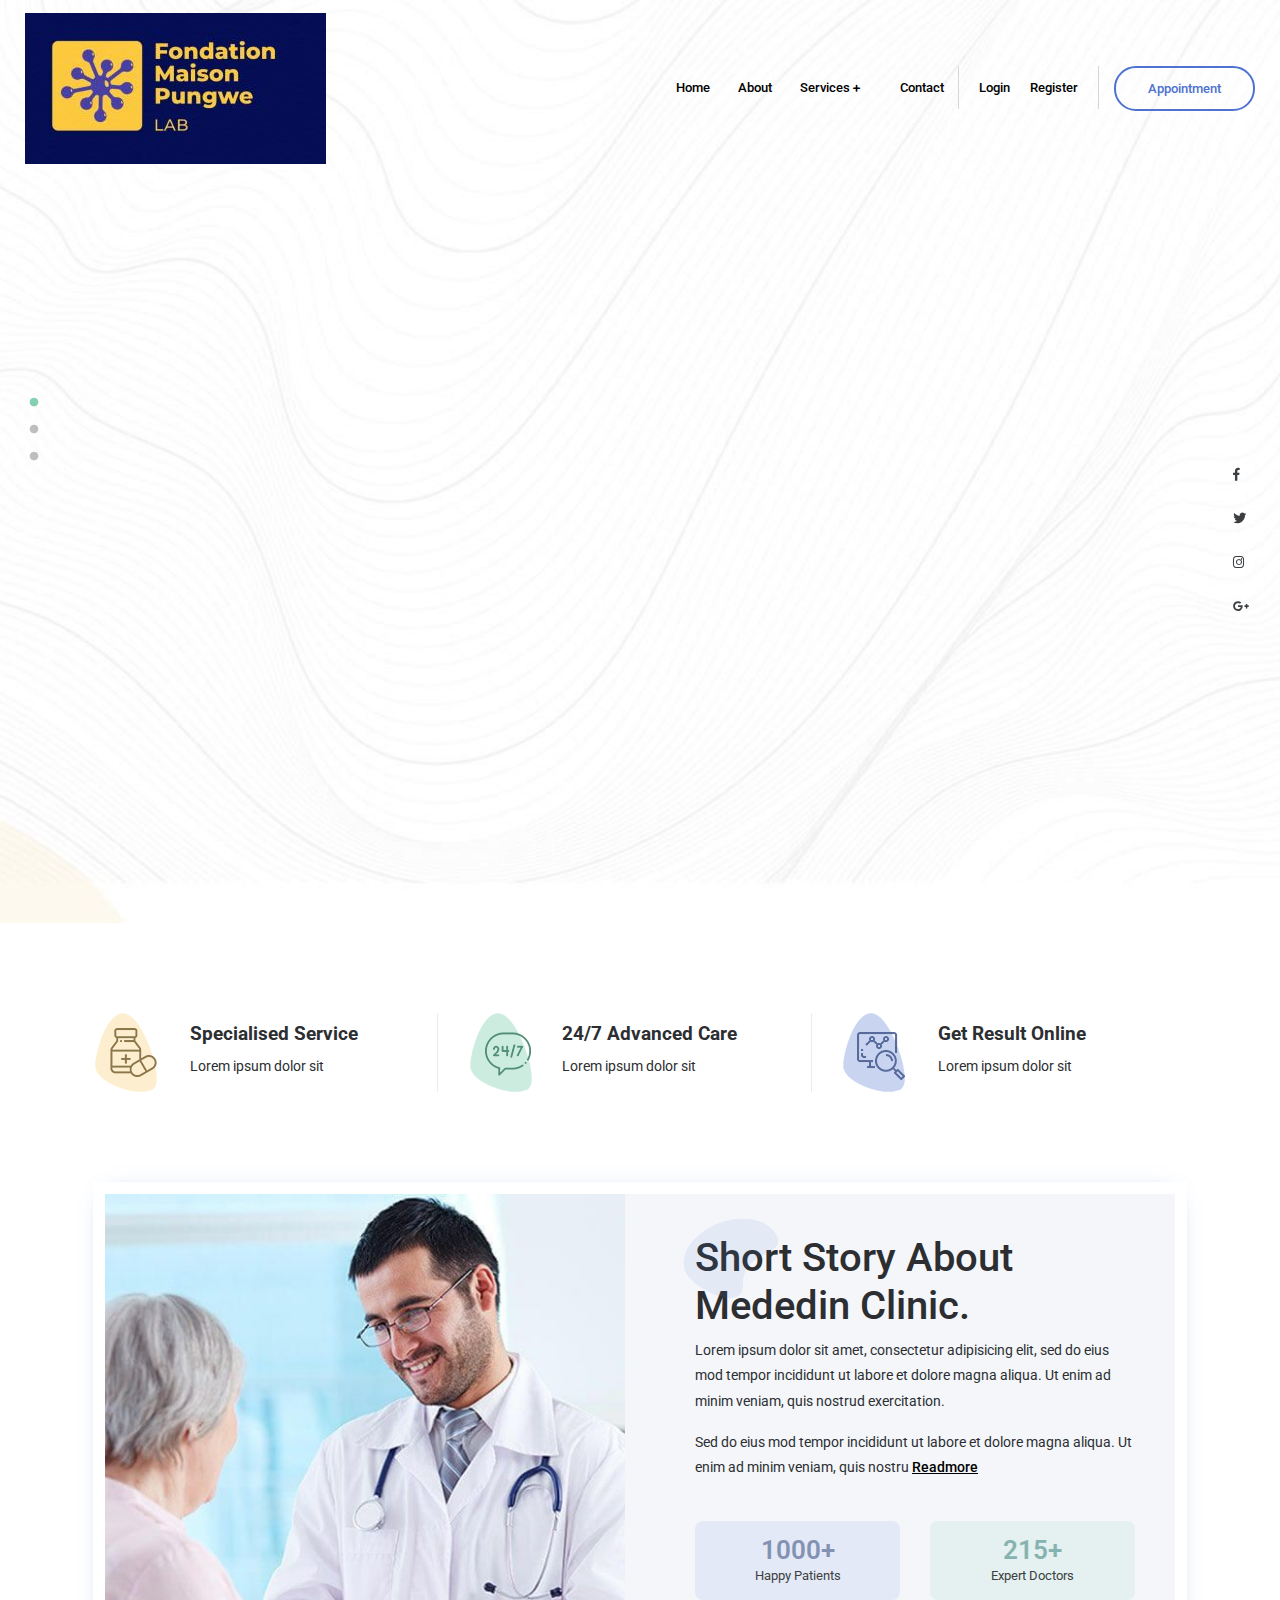
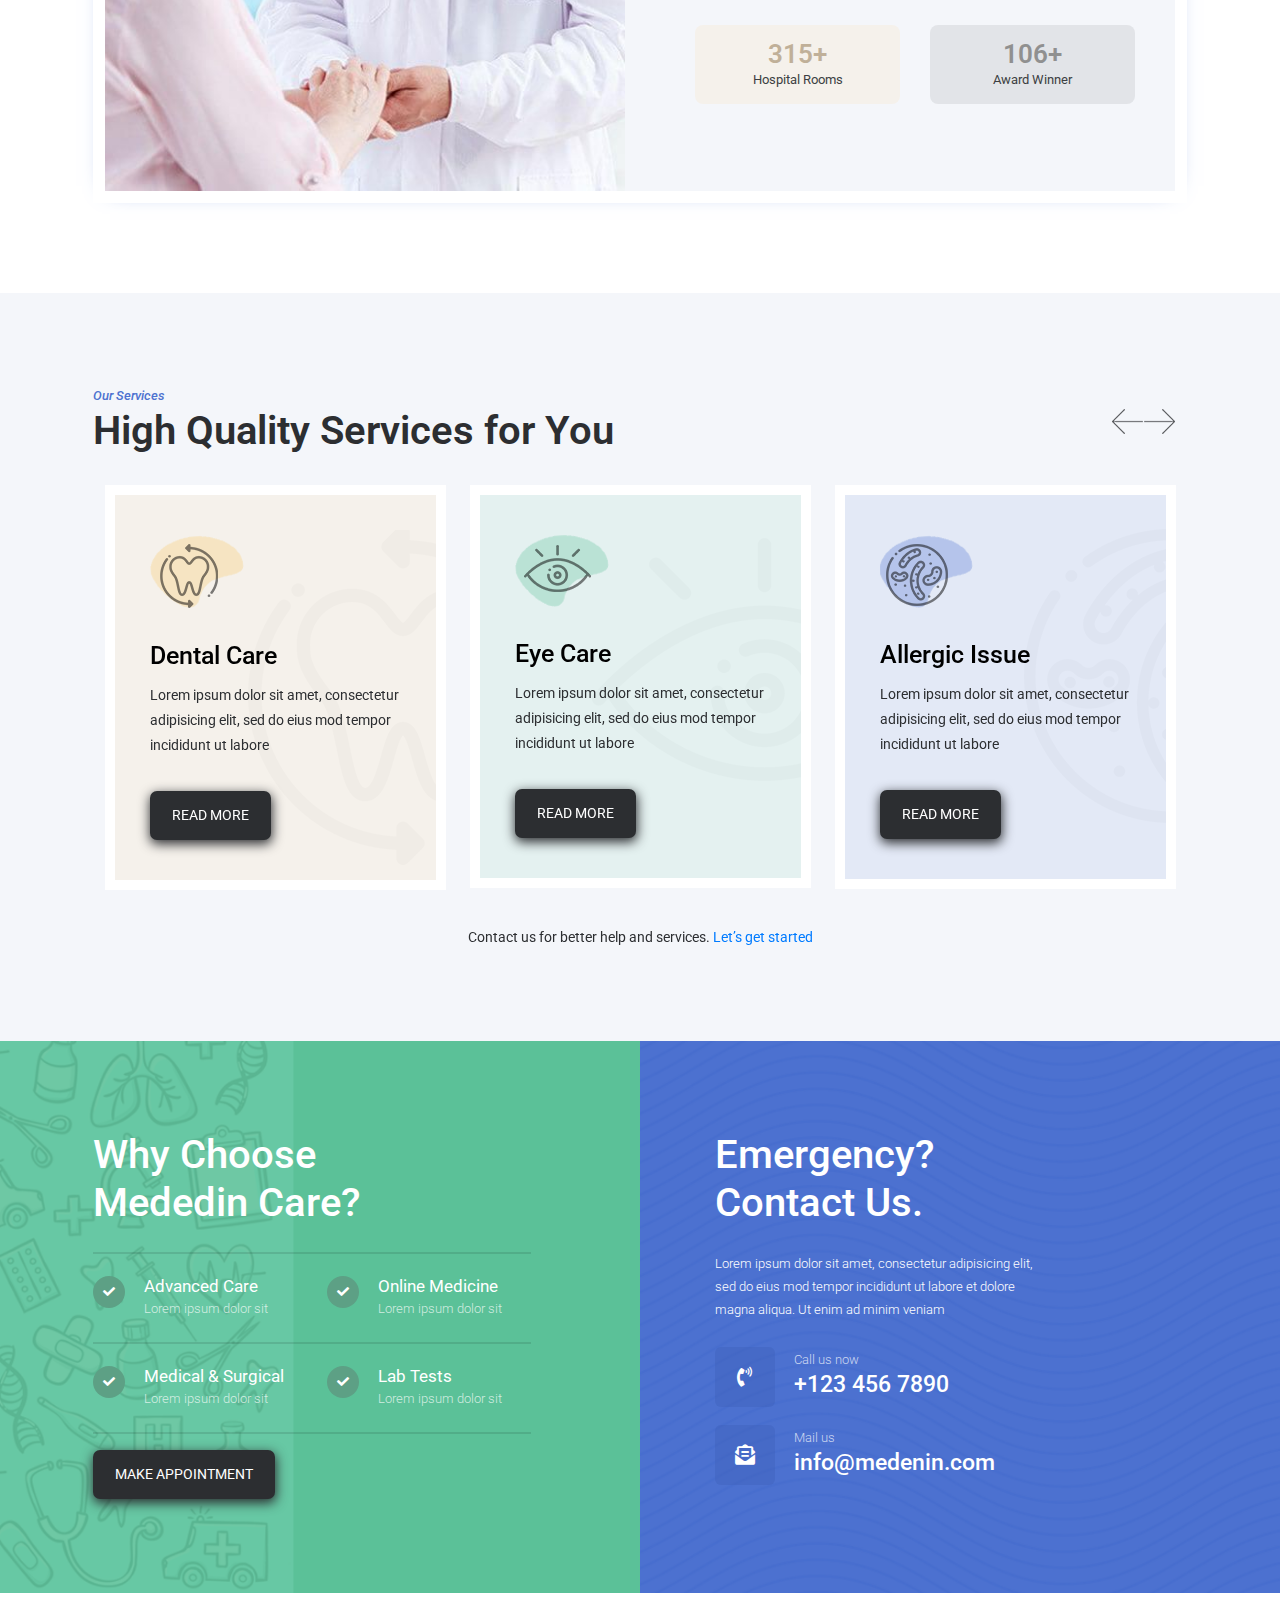
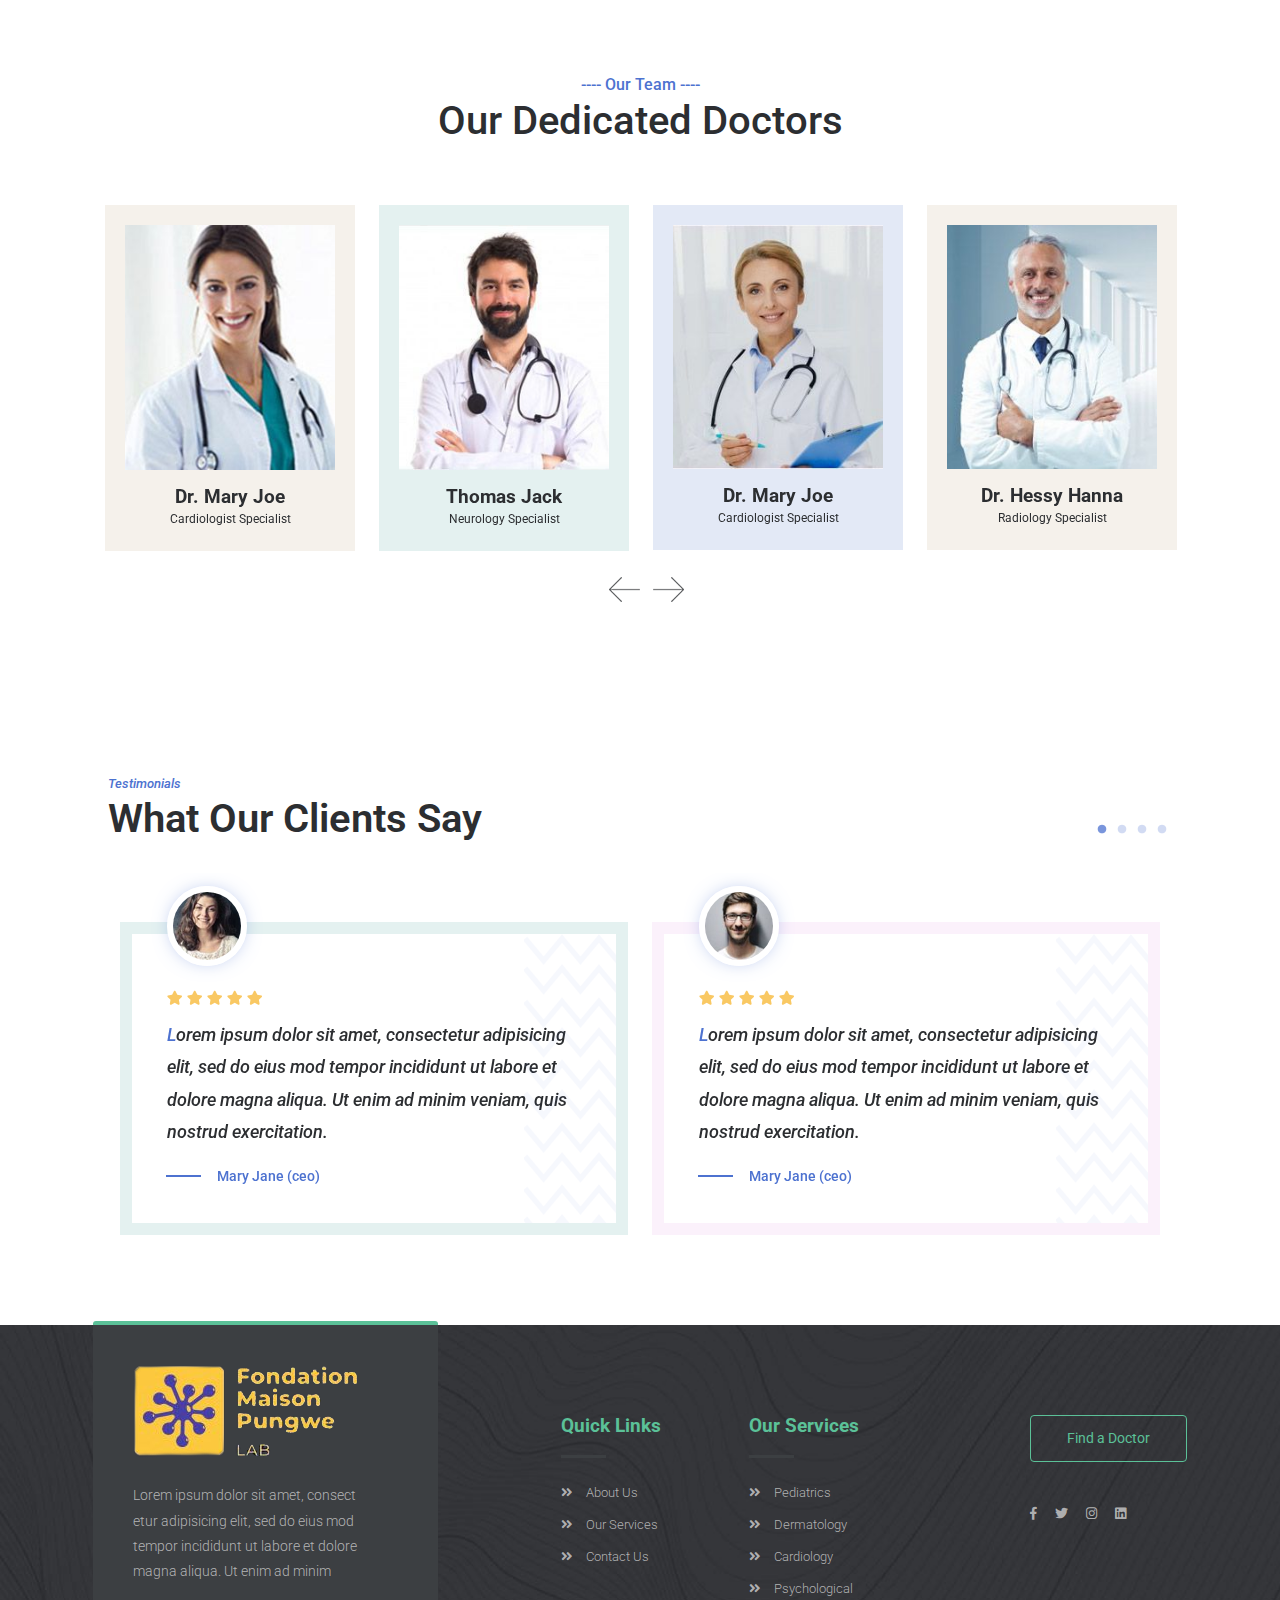
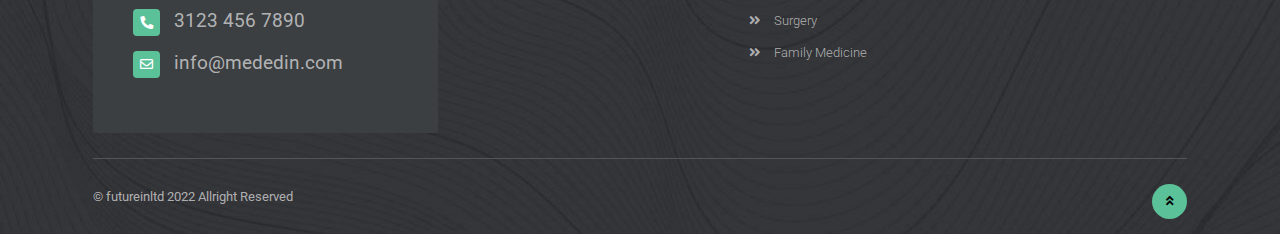
==== index.html @ 61a4a6a0 "done" ====
<!DOCTYPE html>
<html lang="zxx">

<head>
    <!-- Required meta tags -->
    <meta charset="utf-8" />
    <meta name="viewport" content="width=device-width, initial-scale=1,
            shrink-to-fit=no" />
    <!-- Bootstrap CSS -->
    <link rel="stylesheet" href="css/bootstrap.min.css" />
    <!-- Google fonts -->
    <link href="https://fonts.googleapis.com/css?family=Roboto:300,400,500,700,900&display=swap" rel="stylesheet" />
    <!-- Font Awesome CSS -->
    <link rel="stylesheet" href="css/all.css" />
    <!-- Slick Slider CSS -->
    <link rel="stylesheet" href="css/slick.css" />
    <link rel="stylesheet" href="css/slick-theme.css" />
    <!-- Magnific popup CSS -->
    <link rel="stylesheet" href="css/magnific-popup.css" />
    <!-- Style CSS -->
    <link rel="stylesheet" href="css/style.css" />
    <title>Foundation Maison Pungwe</title>
</head>

<body>
    <!--==================== Header ====================-->
    <header>
        <div class="banner--wrap">
            <nav>
                <div class="container">
                    <div class="row">
                        <div class="col-md-12">
                            <!-- Nav menu -->
                            <nav class="navbar navbar-expand-lg navbar-light">
                                <a class="navbar-brand" href="index.html"><img src="images/logo-blue.JPG" alt="#" /></a>
                                <button class="navbar-toggler nav-custome1" type="button" data-toggle="collapse"
                                    data-target="#navbarSupportedContent" aria-controls="navbarSupportedContent"
                                    aria-expanded="false" aria-label="Toggle
                                        navigation">
                                    <span class="navbar-toggler-icon"></span>
                                </button>
                                <div class="collapse navbar-collapse" id="navbarSupportedContent">
                                    <ul class="navbar-nav ml-auto">
                                        <li class="nav-item">
                                            <a class="nav-link" href="index.html">Home</a>
                                        </li>
                                        <li class="nav-item">
                                            <a class="nav-link" href="about.html">About</a>
                                        </li>
                                        <li class="nav-item dropdown">
                                            <a class="nav-link dropdown-toggle" href="#" data-toggle="dropdown"
                                                aria-haspopup="true" aria-expanded="false">
                                                Services <i class="fas fa-plus"></i>
                                            </a>
                                            <ul class="dropdown-menu">
                                                <li class="dropdown">
                                                    <a class="dropdown-item dropdown-toggle" data-toggle="dropdown"
                                                        aria-haspopup="true" aria-expanded="false" href="#">Services <i
                                                            class="fas fa-plus"></i></a>
                                                    <ul class="dropdown-menu dropdown-menu1">
                                                        <li><a class="dropdown-item" href="services.html">Services
                                                                One</a></li>
                                                        <li><a class="dropdown-item" href="services-2.html">Services
                                                                Two</a></li>
                                                        <li><a class="dropdown-item" href="services-3.html">Services
                                                                Three</a></li>
                                                        <li><a class="dropdown-item" href="services-detail.html">Service
                                                                Detail</a></li>
                                                    </ul>
                                                </li>
                                                <li class="nav-item">
                                                    <a class="dropdown-item" href="appointment.html">Service Two</a>
                                                </li>
                                                <li class="dropdown">
                                                    <a class="dropdown-item dropdown-toggle" data-toggle="dropdown"
                                                        aria-haspopup="true" aria-expanded="false" href="#">Service Two
                                                        <i class="fas fa-plus"></i></a>
                                                    <ul class="dropdown-menu dropdown-menu1">
                                                        <li><a class="dropdown-item" href="doctors.html">Doctors One</a>
                                                        </li>
                                                        <li><a class="dropdown-item" href="doctors-2.html">Doctors
                                                                Two</a></li>
                                                        <li><a class="dropdown-item" href="doctors-3.html">Doctors
                                                                Three</a></li>
                                                    </ul>
                                                </li>
                                                <li class="nav-item">
                                                    <a class="dropdown-item" href="pricing.html">Service Two</a>
                                                </li>
                                            </ul>
                                        </li>
                                        <li class="nav-item">
                                            <a class="nav-link" href="contact-us.html">Contact</a>
                                        </li>
                                        <li>
                                            <ul class="cart-seperate">
                                                <li class="nav-item">
                                                    <a class="nav-link" href="#">Login</a>
                                                </li>
                                                <li class="nav-item">
                                                    <a class="nav-link" href="#">Register</a>
                                                </li>
                                            </ul>
                                        </li>
                                        <li class="nav-item">
                                            <a class="nav-link btn btn-outline-primary appointment-btn-top"
                                                href="appointment.html">Appointment</a>
                                        </li>
                                    </ul>
                                </div>
                            </nav>
                            <!--//End Nav menu -->
                        </div>
                    </div>
                </div>
            </nav>
            <div class="container">
                <div class="banner-slider">
                    <div class="banner">
                        <div class="row">
                            <div class="col-12 col-md-6 col-lg-5 d-flex align-items-center">
                                <!-- Slider Title -->
                                <div class="main-title">
                                    <span>We are here for you</span>
                                    <h1>
                                        What Makes Us Better, Makes You Better.
                                    </h1>
                                    <p>
                                        Lorem ipsum dolor sit amet, consectetur adipiscing elit. Vivamus eu lacus ex.
                                        Class aptent taciti sociosqu ad litora torquent per conubia nostra, per inceptos
                                        ipsum dolor sit amet.
                                    </p>
                                    <a href="#" class="btn btn-primary">Make Appointment</a>
                                </div>
                                <!--//End Slider Title -->
                            </div>
                            <div class="col-12 col-md-6 col-lg-7 d-flex align-items-end">
                                <div class="anim-container flex-fill">
                                    <svg class="circle-svg" width="100%" height="100%" viewBox="0 0 754 733" fill="none"
                                        xmlns="http://www.w3.org/2000/svg">
                                        <path class="big-circle" opacity="0.071" fill-rule="evenodd" clip-rule="evenodd"
                                            d="M377 29C563.12 29 714 179.879 714 366C714 552.119 563.12 702.999 377 702.999C190.88 702.999 40 552.119 40 366C40 179.879 190.88 29 377 29Z"
                                            fill="#4D72D0" />
                                        <path class="small-circle" opacity="0.051" fill-rule="evenodd"
                                            clip-rule="evenodd"
                                            d="M376.471 120.995C512.043 120.995 621.947 230.898 621.947 366.471C621.947 502.043 512.043 611.946 376.471 611.946C240.898 611.946 130.995 502.043 130.995 366.471C130.995 230.898 240.898 120.995 376.471 120.995Z"
                                            fill="#4D72D0" />
                                    </svg>

                                    <img src="./images/hero-doctor-1.png" class="img-fluid animated-hero" alt="hero" />

                                    <ul class="main-slider-social">
                                        <li>
                                            <a href="#"><i class="fab fa-facebook-f"></i></a>
                                        </li>
                                        <li>
                                            <a href="#"><i class="fab fa-twitter"></i></a>
                                        </li>
                                        <li>
                                            <a href="#"><i class="fab fa-instagram"></i></a>
                                        </li>
                                        <li>
                                            <a href="#"><i class="fab fa-google-plus-g"></i></a>
                                        </li>
                                    </ul>
                                </div>
                            </div>
                        </div>
                    </div>

                    <div class="banner">
                        <div class="row">
                            <div class="col-12 col-md-6 col-lg-5 d-flex align-items-center">
                                <!-- Slider Title -->
                                <div class="main-title">
                                    <span>We are here for you</span>
                                    <h1>
                                        What Makes Us Better, Makes You Better.
                                    </h1>
                                    <p>
                                        Lorem ipsum dolor sit amet, consectetur adipiscing elit. Vivamus eu lacus ex.
                                        Class aptent taciti sociosqu ad litora torquent per conubia nostra, per inceptos
                                        ipsum dolor sit amet.
                                    </p>
                                    <a href="#" class="btn btn-primary">Make Appointment</a>
                                </div>
                                <!--//End Slider Title -->
                            </div>
                            <div class="col-12 col-md-6 col-lg-7 d-flex align-items-end">
                                <div class="anim-container flex-fill">
                                    <svg class="circle-svg" width="100%" height="100%" viewBox="0 0 754 733" fill="none"
                                        xmlns="http://www.w3.org/2000/svg">
                                        <path class="big-circle" opacity="0.071" fill-rule="evenodd" clip-rule="evenodd"
                                            d="M377 29C563.12 29 714 179.879 714 366C714 552.119 563.12 702.999 377 702.999C190.88 702.999 40 552.119 40 366C40 179.879 190.88 29 377 29Z"
                                            fill="#4D72D0" />
                                        <path class="small-circle" opacity="0.051" fill-rule="evenodd"
                                            clip-rule="evenodd"
                                            d="M376.471 120.995C512.043 120.995 621.947 230.898 621.947 366.471C621.947 502.043 512.043 611.946 376.471 611.946C240.898 611.946 130.995 502.043 130.995 366.471C130.995 230.898 240.898 120.995 376.471 120.995Z"
                                            fill="#4D72D0" />
                                    </svg>

                                    <img src="./images/hero-doctor-1.png" class="img-fluid animated-hero" alt="hero" />

                                    <ul class="main-slider-social">
                                        <li>
                                            <a href="#"><i class="fab fa-facebook-f"></i></a>
                                        </li>
                                        <li>
                                            <a href="#"><i class="fab fa-twitter"></i></a>
                                        </li>
                                        <li>
                                            <a href="#"><i class="fab fa-instagram"></i></a>
                                        </li>
                                        <li>
                                            <a href="#"><i class="fab fa-google-plus-g"></i></a>
                                        </li>
                                    </ul>
                                </div>
                            </div>
                        </div>
                    </div>

                    <div class="banner">
                        <div class="row">
                            <div class="col-12 col-md-6 col-lg-5 d-flex align-items-center">
                                <!-- Slider Title -->
                                <div class="main-title">
                                    <span>We are here for you</span>
                                    <h1>
                                        What Makes Us Better, Makes You Better.
                                    </h1>
                                    <p>
                                        Lorem ipsum dolor sit amet, consectetur adipiscing elit. Vivamus eu lacus ex.
                                        Class aptent taciti sociosqu ad litora torquent per conubia nostra, per inceptos
                                        ipsum dolor sit amet.
                                    </p>
                                    <a href="#" class="btn btn-primary">Make Appointment</a>
                                </div>
                                <!--//End Slider Title -->
                            </div>
                            <div class="col-12 col-md-6 col-lg-7 d-flex align-items-end">
                                <div class="anim-container flex-fill">
                                    <svg class="circle-svg" width="100%" height="100%" viewBox="0 0 754 733" fill="none"
                                        xmlns="http://www.w3.org/2000/svg">
                                        <path class="big-circle" opacity="0.071" fill-rule="evenodd" clip-rule="evenodd"
                                            d="M377 29C563.12 29 714 179.879 714 366C714 552.119 563.12 702.999 377 702.999C190.88 702.999 40 552.119 40 366C40 179.879 190.88 29 377 29Z"
                                            fill="#4D72D0" />
                                        <path class="small-circle" opacity="0.051" fill-rule="evenodd"
                                            clip-rule="evenodd"
                                            d="M376.471 120.995C512.043 120.995 621.947 230.898 621.947 366.471C621.947 502.043 512.043 611.946 376.471 611.946C240.898 611.946 130.995 502.043 130.995 366.471C130.995 230.898 240.898 120.995 376.471 120.995Z"
                                            fill="#4D72D0" />
                                    </svg>

                                    <img src="./images/hero-doctor-1.png" class="img-fluid animated-hero" alt="hero" />

                                    <ul class="main-slider-social">
                                        <li>
                                            <a href="#"><i class="fab fa-facebook-f"></i></a>
                                        </li>
                                        <li>
                                            <a href="#"><i class="fab fa-twitter"></i></a>
                                        </li>
                                        <li>
                                            <a href="#"><i class="fab fa-instagram"></i></a>
                                        </li>
                                        <li>
                                            <a href="#"><i class="fab fa-google-plus-g"></i></a>
                                        </li>
                                    </ul>
                                </div>
                            </div>
                        </div>
                    </div>
                </div>
            </div>
            <!-- // end .container -->
        </div>
        <!-- // end .bannerwrap -->
    </header>

    <!--//End Header -->
    <!--==================== About Section ====================-->
    <section class="about-section">
        <div class="container container-custom">
            <div class="row space">
                <!-- Service Icon -->
                <div class="col-md-4">
                    <div class="service-thumbnail d-flex flex-fill">
                        <img src="images/service-thumbnail01.png" class="img-fluid" alt="#" />
                        <div class="service-thumbnail_text">
                            <h4>Specialised Service</h4>
                            <p>Lorem ipsum dolor sit</p>
                        </div>
                    </div>
                </div>
                <!-- Service Icon 02 -->
                <div class="col-md-4">
                    <div class="service-thumbnail d-flex flex-fill">
                        <img src="images/service-thumbnail02.png" class="img-fluid" alt="#" />
                        <div class="service-thumbnail_text">
                            <h4>24/7 Advanced Care</h4>
                            <p>Lorem ipsum dolor sit</p>
                        </div>
                    </div>
                </div>
                <!-- Service Icon 03 -->
                <div class="col-md-4">
                    <div class="service-thumbnail border-0 d-flex flex-fill">
                        <img src="images/service-thumbnail03.png" class="img-fluid" alt="#" />
                        <div class="service-thumbnail_text">
                            <h4>Get Result Online</h4>
                            <p>Lorem ipsum dolor sit</p>
                        </div>
                    </div>
                </div>
                <!--//End Service Icon -->
            </div>
            <div class="row">
                <div class="col-md-12">
                    <!-- About -->
                    <div class="about-video_block">
                        <div class="row">
                            <div class="col-md-12 col-lg-6">
                                    <img src="images/about-img.jpg" class="img-fluid w-100" alt="#" />
                                </a>
                            </div>
                            <div class="col-md-12 col-lg-6">
                                <div class="video-play-text">
                                    <h2>Short Story About Mededin Clinic.</h2>
                                    <p>
                                        Lorem ipsum dolor sit amet, consectetur adipisicing elit, sed do eius mod tempor
                                        incididunt ut labore et dolore magna aliqua. Ut enim ad minim veniam, quis
                                        nostrud exercitation.
                                    </p>
                                    <p>
                                        Sed do eius mod tempor incididunt ut labore et dolore magna aliqua. Ut enim ad
                                        minim veniam, quis nostru
                                        <a href="#">Readmore</a>
                                    </p>
                                    <div class="row">
                                        <div class="col-md-6">
                                            <div class="facilities blue">
                                                <h3>1000+</h3>
                                                <span>Happy Patients</span>
                                            </div>
                                        </div>
                                        <div class="col-md-6">
                                            <div class="facilities green">
                                                <h3>215+</h3>
                                                <span>Expert Doctors</span>
                                            </div>
                                        </div>
                                    </div>
                                    <div class="row">
                                        <div class="col-md-6">
                                            <div class="facilities yellow">
                                                <h3>315+</h3>
                                                <span>Hospital Rooms</span>
                                            </div>
                                        </div>
                                        <div class="col-md-6">
                                            <div class="facilities gray">
                                                <h3>106+</h3>
                                                <span>Award Winner</span>
                                            </div>
                                        </div>
                                    </div>
                                </div>
                            </div>
                        </div>
                    </div>
                    <!--//End About -->
                </div>
            </div>
        </div>
    </section>
    <!--//End About Section -->
    <!--==================== Our Services ====================-->
    <section class="space light">
        <div class="container container-custom">
            <div class="row">
                <div class="col-md-12">
                    <div class="heading-style1">
                        <span>Our Services</span>
                        <h2>High Quality Services for You</h2>
                    </div>
                </div>
            </div>
            <div class="row">
                <div class="col-md-12">
                    <div class="service-slider">
                        <div class="service-block yellow">
                            <img src="images/service-icon1.png" alt="#">
                            <h3>Dental Care</h3>
                            <p>Lorem ipsum dolor sit amet, consectetur adipisicing elit, sed do eius mod tempor
                                incididunt ut labore </p>
                            <a href="#" class="btn btn-dark">READ MORE</a>
                            <div class="service-bg-icon">
                                <img src="images/services-bg1.png" class="img-fluid" alt="#">
                            </div>
                        </div>
                        <div class="service-block green">
                            <img src="images/service-icon2.png" alt="#" />
                            <h3>Eye Care</h3>
                            <p>Lorem ipsum dolor sit amet, consectetur adipisicing elit, sed do eius mod tempor
                                incididunt ut labore</p>
                            <a href="#" class="btn btn-dark">READ MORE</a>
                            <div class="service-bg-icon">
                                <img src="images/services-bg2.png" class="img-fluid" alt="#">
                            </div>
                        </div>
                        <div class="service-block blue">
                            <img src="images/service-icon3.png" alt="#" />
                            <h3>Allergic Issue</h3>
                            <p>
                                Lorem ipsum dolor sit amet, consectetur adipisicing elit, sed do eius mod tempor
                                incididunt ut labore
                            </p>
                            <a href="#" class="btn btn-dark">READ MORE</a>
                            <div class="service-bg-icon">
                                <img src="images/services-bg3.png" class="img-fluid" alt="#">
                            </div>
                        </div>
                        <div class="service-block green">
                            <img src="images/service-icon3.png" alt="#" />
                            <h3>Allergic Issue</h3>
                            <p>
                                Lorem ipsum dolor sit amet, consectetur adipisicing elit, sed do eius mod tempor
                                incididunt ut labore
                            </p>
                            <a href="#" class="btn btn-dark">READ MORE</a>
                            <div class="service-bg-icon">
                                <img src="images/services-bg4.png" class="img-fluid" alt="#">
                            </div>
                        </div>
                    </div>
                </div>
            </div>
            <div class="row">
                <div class="col-md-12">
                    <p class="text-center service-help_link">
                        Contact us for better help and services.
                        <a href="#">Let’s get started</a>
                    </p>
                </div>
            </div>
        </div>
    </section>
    <!--//End Our Services -->

    <!--==================== Why Choose ====================-->
    <section class="space why-choose-block">
        <div class="container container-custom">
            <div class="row">
                <div class="col-md-12 col-lg-5">
                    <h2>
                        Why Choose<br /> Mededin Care?
                    </h2>
                    <hr>
                    <div class="row">
                        <div class="col-md-6">
                            <div class="why-choose_list why-choose_list-br">
                                <i class="fas fa-check"></i>
                                <div class="why-choose_list-content">
                                    <h5>Advanced Care</h5>
                                    <span>Lorem ipsum dolor sit</span>
                                </div>
                            </div>
                        </div>
                        <div class="col-md-6">
                            <div class="why-choose_list why-choose_list-br">
                                <i class="fas fa-check"></i>
                                <div class="why-choose_list-content">
                                    <h5>Online Medicine</h5>
                                    <span>Lorem ipsum dolor sit</span>
                                </div>
                            </div>
                        </div>
                    </div>
                    <hr>
                    <div class="row">
                        <div class="col-md-6">
                            <div class="why-choose_list why-choose_list-br">
                                <i class="fas fa-check"></i>
                                <div class="why-choose_list-content">
                                    <h5>Medical & Surgical</h5>
                                    <span>Lorem ipsum dolor sit</span>
                                </div>
                            </div>
                        </div>
                        <div class="col-md-6">
                            <div class="why-choose_list why-choose_list-br">
                                <i class="fas fa-check"></i>
                                <div class="why-choose_list-content">
                                    <h5>Lab Tests</h5>
                                    <span>Lorem ipsum dolor sit</span>
                                </div>
                            </div>
                        </div>
                    </div>
                    <hr>
                    <div class="row">
                        <div class="col-md-12">
                            <a href="#" class="btn btn-dark" tabindex="0">MAKE APPOINTMENT</a>
                        </div>
                    </div>
                </div>
                <div class="col-md-12 col-lg-6 offset-lg-1">
                    <div class="why-choose_right">
                        <h2>
                            Emergency?<br /> Contact Us.
                        </h2>
                        <p>
                            Lorem ipsum dolor sit amet, consectetur adipisicing elit,<br /> sed do eius mod tempor
                            incididunt ut labore et dolore<br /> magna aliqua. Ut enim ad minim veniam
                        </p>
                        <div class="why-choose_list">
                            <div class="choose-icon">
                                <i class="fas fa-phone-volume"></i>
                            </div>

                            <div class="why-choose_list-content">
                                <span>Call us now</span>
                                <h3>+123 456 7890</h3>
                            </div>
                        </div>
                        <div class="why-choose_list">
                            <div class="choose-icon">
                                <i class="fas fa-envelope-open-text"></i>
                            </div>
                            <div class="why-choose_list-content">
                                <span>Mail us</span>
                                <h3>info@medenin.com</h3>
                            </div>
                        </div>
                    </div>
                </div>
            </div>
        </div>
    </section>
    <!--//End Why Choose -->

    <!--==================== Our Team ====================-->
    <section class="our-team">
        <div class="container container-custom">
            <div class="row">
                <div class="col-md-12">
                    <div class="sub-title_center">
                        <span>---- Our Team ----</span>
                        <h2>Our Dedicated Doctors</h2>
                    </div>
                </div>
            </div>
            <div class="row">
                <div class="col-md-12">
                    <div class="doctors-slider">
                        <div class="team-img_block yellow">
                            <div class="team-img-socila-block">
                                <img src="images/team1.jpg" class="img-fluid" alt="#" />
                                <ul class="social-icons">
                                    <li>
                                        <a href="#"><i class="fab fa-facebook-f"></i></a>
                                    </li>
                                    <li>
                                        <a href="#"><i class="fab fa-twitter"></i></a>
                                    </li>
                                    <li>
                                        <a href="#"><i class="fab fa-instagram"></i></a>
                                    </li>
                                    <li>
                                        <a href="#"><i class="fab fa-google-plus-g"></i></a>
                                    </li>
                                </ul>
                            </div>
                            <h4>Dr. Mary Joe</h4>
                            <p>Cardiologist Specialist</p>
                        </div>
                        <div class="team-img_block green">
                            <div class="team-img-socila-block">
                                <img src="images/team2.jpg" class="img-fluid" alt="#" />
                                <ul class="social-icons">
                                    <li>
                                        <a href="#"><i class="fab fa-facebook-f"></i></a>
                                    </li>
                                    <li>
                                        <a href="#"><i class="fab fa-twitter"></i></a>
                                    </li>
                                    <li>
                                        <a href="#"><i class="fab fa-instagram"></i></a>
                                    </li>
                                    <li>
                                        <a href="#"><i class="fab fa-google-plus-g"></i></a>
                                    </li>
                                </ul>
                            </div>
                            <h4>Thomas Jack</h4>
                            <p>Neurology Specialist</p>
                        </div>
                        <div class="team-img_block blue">
                            <div class="team-img-socila-block">
                                <img src="images/team3.jpg" class="img-fluid" alt="#" />
                                <ul class="social-icons">
                                    <li>
                                        <a href="#"><i class="fab fa-facebook-f"></i></a>
                                    </li>
                                    <li>
                                        <a href="#"><i class="fab fa-twitter"></i></a>
                                    </li>
                                    <li>
                                        <a href="#"><i class="fab fa-instagram"></i></a>
                                    </li>
                                    <li>
                                        <a href="#"><i class="fab fa-google-plus-g"></i></a>
                                    </li>
                                </ul>
                            </div>
                            <h4>Dr. Mary Joe</h4>
                            <p>Cardiologist Specialist</p>
                        </div>
                        <div class="team-img_block yellow">
                            <div class="team-img-socila-block">
                                <img src="images/team4.jpg" class="img-fluid" alt="#" />
                                <ul class="social-icons">
                                    <li>
                                        <a href="#"><i class="fab fa-facebook-f"></i></a>
                                    </li>
                                    <li>
                                        <a href="#"><i class="fab fa-twitter"></i></a>
                                    </li>
                                    <li>
                                        <a href="#"><i class="fab fa-instagram"></i></a>
                                    </li>
                                    <li>
                                        <a href="#"><i class="fab fa-google-plus-g"></i></a>
                                    </li>
                                </ul>
                            </div>
                            <h4>Dr. Hessy Hanna</h4>
                            <p>Radiology Specialist</p>
                        </div>
                        <div class="team-img_block blue">
                            <div class="team-img-socila-block">
                                <img src="images/team5.jpg" class="img-fluid" alt="#" />
                                <ul class="social-icons">
                                    <li>
                                        <a href="#"><i class="fab fa-facebook-f"></i></a>
                                    </li>
                                    <li>
                                        <a href="#"><i class="fab fa-twitter"></i></a>
                                    </li>
                                    <li>
                                        <a href="#"><i class="fab fa-instagram"></i></a>
                                    </li>
                                    <li>
                                        <a href="#"><i class="fab fa-google-plus-g"></i></a>
                                    </li>
                                </ul>
                            </div>
                            <h4>Dr. Mary Joe</h4>
                            <p>Cardiologist Specialist</p>
                        </div>
                    </div>
                </div>
            </div>
        </div>
    </section>
    <!--//End Our Team -->

    <!--==================== Testimonials ====================-->
    <section class="testimonial">
        <div class="container container-custom">
            <div class="col-md-12">
                <div class="heading-style1">
                    <span>Testimonials</span>
                    <h2>What Our Clients Say</h2>
                </div>
                <div class="testi-slider">
                    <div class="testimonial-wrap">
                        <img src="images/testi-img1.jpg" class="img-fluid testi-img-icon" alt="#" />
                        <ul>
                            <li><i class="fas fa-star"></i></li>
                            <li><i class="fas fa-star"></i></li>
                            <li><i class="fas fa-star"></i></li>
                            <li><i class="fas fa-star"></i></li>
                            <li><i class="fas fa-star"></i></li>
                        </ul>
                        <p><span>L</span>orem ipsum dolor sit amet, consectetur adipisicing elit, sed do eius mod tempor
                            incididunt ut labore et dolore magna aliqua. Ut enim ad minim veniam, quis nostrud
                            exercitation.
                        </p>
                        <span class="testi-name">Mary Jane (ceo)</span>
                        <div class="testi-styled-bg">
                            <img src="images/testi-side-img_05.png" class="img-fluid" alt="#" />
                        </div>
                    </div>
                    <div class="testimonial-wrap quaternary-br-color">
                        <img src="images/testi-img2.jpg" class="img-fluid testi-img-icon" alt="#" />
                        <ul>
                            <li><i class="fas fa-star"></i></li>
                            <li><i class="fas fa-star"></i></li>
                            <li><i class="fas fa-star"></i></li>
                            <li><i class="fas fa-star"></i></li>
                            <li><i class="fas fa-star"></i></li>
                        </ul>
                        <p><span>L</span>orem ipsum dolor sit amet, consectetur adipisicing elit, sed do eius mod tempor
                            incididunt ut labore et dolore magna aliqua. Ut enim ad minim veniam, quis nostrud
                            exercitation.
                        </p>
                        <span class="testi-name">Mary Jane (ceo)</span>
                        <div class="testi-styled-bg">
                            <img src="images/testi-side-img_05.png" class="img-fluid" alt="#" />
                        </div>
                    </div>
                    <div class="testimonial-wrap">
                        <img src="images/testi-img1.jpg" class="img-fluid testi-img-icon" alt="#" />
                        <ul>
                            <li><i class="fas fa-star"></i></li>
                            <li><i class="fas fa-star"></i></li>
                            <li><i class="fas fa-star"></i></li>
                            <li><i class="fas fa-star"></i></li>
                            <li><i class="fas fa-star"></i></li>
                        </ul>
                        <p><span>L</span>orem ipsum dolor sit amet, consectetur adipisicing elit, sed do eius mod tempor
                            incididunt ut labore et dolore magna aliqua. Ut enim ad minim veniam, quis nostrud
                            exercitation.
                        </p>
                        <span class="testi-name">Mary Jane (ceo)</span>
                        <div class="testi-styled-bg">
                            <img src="images/testi-side-img_05.png" class="img-fluid" alt="#" />
                        </div>
                    </div>
                    <div class="testimonial-wrap quaternary-br-color">
                        <img src="images/testi-img2.jpg" class="img-fluid testi-img-icon" alt="#" />
                        <ul>
                            <li><i class="fas fa-star"></i></li>
                            <li><i class="fas fa-star"></i></li>
                            <li><i class="fas fa-star"></i></li>
                            <li><i class="fas fa-star"></i></li>
                            <li><i class="fas fa-star"></i></li>
                        </ul>
                        <p><span>L</span>orem ipsum dolor sit amet, consectetur adipisicing elit, sed do eius mod tempor
                            incididunt ut labore et dolore magna aliqua. Ut enim ad minim veniam, quis nostrud
                            exercitation.
                        </p>
                        <span class="testi-name">Mary Jane (ceo)</span>
                        <div class="testi-styled-bg">
                            <img src="images/testi-side-img_05.png" class="img-fluid" alt="#" />
                        </div>
                    </div>
                </div>
            </div>
        </div>
    </section>
    <!--//End Testimonials -->
    
    <!--==================== Footer ====================-->
    <footer>
        <div class="container container-custom">
            <div class="row">
                <div class="col-sm-12 col-md-12 col-lg-4">
                    <div class="foot-contact-block">
                        <img src="images/foot-logo.png" class="img-fluid" alt="#" />
                        <p>
                            Lorem ipsum dolor sit amet, consect <br /> etur adipisicing elit, sed do eius mod <br />
                            tempor incididunt ut labore et dolore<br /> magna aliqua. Ut enim ad minim
                        </p>
                        <a href="tel:31234567890">
                            <h4><i class="fas fa-phone"></i>3123 456 7890</h4>
                        </a>
                        <a href="mailto:info@mededin.com">
                            <h4><i class="far fa-envelope"></i>info@mededin.com</h4>
                        </a>
                    </div>
                </div>
                <div class="col-sm-6 col-md-4 col-lg-2 offset-lg-1">
                    <div class="foot-link-box">
                        <h4>Quick Links</h4>
                        <ul>
                            <li>
                                <a href="#"><i class="fas fa-angle-double-right"></i>About Us</a>
                            </li>
                            <li>
                                <a href="#"><i class="fas fa-angle-double-right"></i>Our Services</a>
                            </li>
                            <li>
                                <a href="#"><i class="fas fa-angle-double-right"></i>Contact Us</a>
                            </li>
                        </ul>
                    </div>
                </div>
                <div class="col-sm-6 col-md-4 col-lg-2">
                    <div class="foot-link-box">
                        <h4>Our Services</h4>
                        <ul>
                            <li>
                                <a href="#"><i class="fas fa-angle-double-right"></i>Pediatrics</a>
                            </li>
                            <li>
                                <a href="#"><i class="fas fa-angle-double-right"></i>Dermatology</a>
                            </li>
                            <li>
                                <a href="#"><i class="fas fa-angle-double-right"></i>Cardiology</a>
                            </li>
                            <li>
                                <a href="#"><i class="fas fa-angle-double-right"></i>Psychological</a>
                            </li>
                            <li>
                                <a href="#"><i class="fas fa-angle-double-right"></i>Surgery</a>
                            </li>
                            <li>
                                <a href="#"><i class="fas fa-angle-double-right"></i>Family Medicine</a>
                            </li>
                        </ul>
                    </div>
                </div>
                <div class="col-md-4 col-lg-2 offset-lg-1">
                    <div class="foot-link-box footlink-box_btn">
                        <a href="#" class="btn btn-outline-success">Find a Doctor</a>
                        <ul>
                            <li>
                                <a href="#"><i class="fab fa-facebook-f"></i></a>
                            </li>
                            <li>
                                <a href="#"><i class="fab fa-twitter"></i></a>
                            </li>
                            <li>
                                <a href="#"><i class="fab fa-instagram"></i></a>
                            </li>
                            <li>
                                <a href="#"><i class="fab fa-linkedin"></i></a>
                            </li>
                        </ul>
                    </div>
                </div>
            </div>
            <div class="row">
                <div class="col-md-12">
                    <div class="copyright">
                        <p>© futureinltd 2022 Allright Reserved</p>
                        <a href="#" id="scroll"><i class="fas fa-angle-double-up"></i></a>
                    </div>
                </div>
            </div>
        </div>
    </footer>
    <!--//End Footer -->


    <!-- Optional JavaScript -->
    <!-- jQuery first, then Popper.js, then Bootstrap JS -->
    <script src="js/jquery-3.5.1.min.js"></script>
    <script src="js/popper.min.js"></script>
    <script src="js/bootstrap.min.js"></script>
    <!-- Slick Slider Js -->
    <script src="js/slick.min.js"></script>
    <!-- Magnific popup Js -->
    <script src="js/jquery.magnific-popup.min.js"></script>
    <!-- Script Js -->
    <script src="js/script.js"></script>
</body>

</html>
---- css/style.css ----
/*------------------------------------------------------------------
Theme Name: Medenin - Medical & Health Website Template
Version: 1.0
Author: @surjithctly
URL: https://themeforest.net/user/surjithctly/
-------------------------------------------------------------------*/
/*------------------------------------------------------------------
[TABLE OF CONTENTS]

    1. GLOBAL STYLES
    2. HOME PAGE
        a. OUR TEAM
        b. TESTIMONIALS
        c. FOOTER
    6. APPOINTMEMT
    7. DOCTORS
    8. BLOG
    9. PRICING
    10. SERVICE DETAILS


    -------------------------------------------------------------------*/
.dropdown-toggle::after {
  border-top: 0;
}

.navbar {
  padding: 0;
}
@media (min-width: 992px) {
  .navbar {
    padding: 0.5rem 0 !important;
  }
}

.appointment-btn-top {
  padding: 11px 32px !important;
}

.navbar-light .navbar-nav .nav-link {
  font-weight: 500;
  font-size: 13px;
  padding: 12px 22px;
  color: black;
}
@media (min-width: 992px) {
  .navbar-light .navbar-nav .nav-link {
    padding: 12px 14px;
  }
}
.navbar-light .navbar-nav .nav-link:hover {
  color: #4d72d0;
}

.navbar-expand-lg .navbar-nav .dropdown-menu {
  -webkit-box-shadow: 0px 3px 16px -11px rgba(0, 0, 0, 0.46);
          box-shadow: 0px 3px 16px -11px rgba(0, 0, 0, 0.46);
}

.nav-style-2 li a {
  padding: 0 22px 0 0 !important;
}

.nav-item a i {
  font-size: 8px;
  vertical-align: middle;
}

.nav-item a span {
  font-size: 11px;
  vertical-align: top;
  font-weight: 700;
  background: #4d72d0;
  color: #fff;
  padding: 0 5px;
  border-radius: 50%;
  width: 15px;
  height: 15px;
  display: inline-block;
}

.btn-light {
  background-color: #fdf2de;
  color: #f69e03;
  font-size: 14px;
  padding: 14px 20px;
  border-radius: 2px;
}
.btn-light:hover {
  background-color: #fdf2de;
  color: #f69e03;
  padding: 14px 20px;
  border-radius: 2px;
}

.btn-warning {
  background-color: #f1cc3f !important;
  border: none;
  border-width: 0px;
  border-color: transparent;
  border-radius: 0px;
  padding: 20px 30px;
  color: #fff;
  font-size: 15px;
  line-height: 1;
  text-transform: uppercase;
  font-weight: 600;
  -webkit-transition: all 0.2s ease-in-out;
  -o-transition: all 0.2s ease-in-out;
  transition: all 0.2s ease-in-out;
}

.btn-danger {
  border-radius: 0;
  padding: 15px 35px;
  background: rgba(245, 73, 131, 0.75);
  border: rgba(245, 73, 131, 0.75);
  -webkit-transition: 0.3s;
  -o-transition: 0.3s;
  transition: 0.3s;
  font-weight: 600;
  border: 2px solid transparent;
}
.btn-danger:hover {
  background: #fff;
  color: #10242b;
  border: 2px solid rgba(245, 73, 131, 0.75);
}

.btn-outline-primary {
  border: 2px solid #4d72d0;
  color: #4d72d0 !important;
  border-radius: 22px;
  padding: 10px 38px;
  font-size: 14px;
}
.btn-outline-primary:hover {
  background: #4d72d0;
  border-color: #4d72d0;
  color: #fff !important;
}

.btn-outline-success {
  border: 1px solid #5bc198;
  padding: 9px 7px;
  color: #5bc198;
}
@media (min-width: 768px) {
  .btn-outline-success {
    padding: 12px 24px;
  }
}
.btn-outline-success:hover {
  border: 1px solid #5bc198;
  color: #000;
  background: #5bc198;
}

.btn-primary {
  background-color: #4d72d0 !important;
  border: none !important;
  border-radius: 32px;
  padding: 13px 27px;
  color: #fff;
  font-weight: 400;
  -webkit-box-shadow: 4.5px 7.794px 13px 0px #afc1ec;
          box-shadow: 4.5px 7.794px 13px 0px #afc1ec;
  -webkit-transition: 0.3s;
  -o-transition: 0.3s;
  transition: 0.3s;
  font-size: 13px;
}
.btn-primary:hover {
  background: #3c5eb3 !important;
  border-color: #3c5eb3 !important;
}
.btn-primary:focus {
  -webkit-box-shadow: none !important;
          box-shadow: none !important;
}

.btn-success {
  background-color: #5bc198;
  border-radius: 0px;
  padding: 18px 38px;
  border-radius: 6px;
  color: #fff;
  font-size: 13px;
  line-height: 1;
  font-weight: 400;
  border-color: #5bc198;
  -webkit-transition: 0.3s;
  -o-transition: 0.3s;
  transition: 0.3s;
}
.btn-success:hover {
  border-color: #4aab84;
  background: #4aab84;
}
.btn-success:focus {
  -webkit-box-shadow: none !important;
          box-shadow: none !important;
}

.btn-success:not(:disabled):not(.disabled).active,
.btn-success:not(:disabled):not(.disabled):active,
.show > .btn-success.dropdown-toggle {
  background: #4aab84 !important;
  border-color: #4aab84 !important;
}

.btn-success:not(:disabled):not(.disabled).active:focus,
.btn-success:not(:disabled):not(.disabled):active:focus,
.show > .btn-success.dropdown-toggle:focus {
  -webkit-box-shadow: none;
          box-shadow: none;
}

.btn-dark {
  padding: 14px 22px;
  font-size: 14px;
  border-radius: 7px;
  background-color: #2c2e31;
  -webkit-box-shadow: 0.8px 3.094px 12px 0px #2c2e31;
          box-shadow: 0.8px 3.094px 12px 0px #2c2e31;
  border: transparent;
}
.btn-dark:focus {
  outline: none;
  -webkit-box-shadow: none !important;
          box-shadow: none !important;
}

.navbar-light .navbar-toggler {
  border: none;
  position: absolute;
  right: 0;
  top: 0;
  margin: -73px 0 0;
}

.nav-custome1 {
  margin: 0 0 0 !important;
}

.nav-custome {
  margin: -44px 0 0 !important;
}

.navbar-toggler:focus {
  border: none;
  outline: none;
}

.navbar-collapse {
  background: #fff;
}
@media (min-width: 992px) {
  .navbar-collapse {
    background: none !important;
  }
}

.input-group > .custom-select:not(:last-child),
.input-group > .form-control:not(:last-child) {
  border-radius: 0;
  padding: 24px 12px;
}

.input-group > .input-group-append > .btn {
  border-radius: 0;
  background: #4d72d0;
  border-color: #4d72d0;
  color: #fff;
}

.form-control {
  padding: 0 0.85rem;
}

textarea {
  padding: 8px 12px;
  border-radius: 0.25rem;
  border: 1px solid #ced4da;
}

@media (min-width: 991px) {
  .dropdown .dropdown-menu {
    display: block;
    visibility: hidden;
    opacity: 0;
    transition: all 0.2s ease;
    -moz-transition: all 0.2s ease;
    -webkit-transition: all 0.2s ease;
    -o-transition: all 0.2s ease;
    -ms-transition: all 0.2s ease;
    border: none;
    font-size: 15px;
    border-radius: 0;
    min-width: 12rem;
    -webkit-box-shadow: 0 0px 29px -26px rgba(0, 0, 0, 0.44);
            box-shadow: 0 0px 29px -26px rgba(0, 0, 0, 0.44);
    margin: 0;
  }

  .dropdown:hover > .dropdown-menu {
    visibility: visible;
    opacity: 1;
    top: 42px;
  }

  .dropdown-submenu:hover .dropdown-menu1 {
    visibility: visible;
    opacity: 1;
  }

  .navbar-toggleable-md .navbar-collapse {
    -webkit-box-pack: center;
        -ms-flex-pack: center;
            justify-content: center;
  }

  .navbar-toggleable-md .navbar-nav {
    -webkit-box-align: center;
        -ms-flex-align: center;
            align-items: center;
  }

  .dropdown-item {
    padding: 0.55rem 1.5rem;
    color: #3c3f42;
    font-size: 13px;
  }
  .dropdown-item:hover {
    background: none;
    color: #4d72d0;
  }
}
.dropdown-item {
  padding: 0.55rem 1.5rem;
  color: #3c3f42;
  font-size: 13px;
}
.dropdown-item:hover {
  background: none;
  color: #4d72d0;
}

.form-custom {
  background: none;
  border-bottom: 2px solid #7898dd;
  border-top: 0;
  border-right: 0;
  border-left: 0;
  padding-left: 3px;
  font-size: 13px;
}

.form-group-cutom {
  position: relative;
  margin: 0 0 40px;
  font-size: 13px;
}
.form-group-cutom i {
  position: absolute;
  top: 50%;
  right: 3px;
  -webkit-transform: translateY(-50%);
      -ms-transform: translateY(-50%);
          transform: translateY(-50%);
  font-size: 13px;
}
.form-group-cutom textarea {
  background: none !important;
}

.dropdown-left {
  left: -122px;
}

.dropdown-submenu {
  position: relative;
}

.dropdown-submenu > .dropdown-menu {
  top: 0;
  left: 100%;
  margin-top: -6px;
  margin-left: 1px;
}

.dropdown-submenu > a:after {
  display: block;
  content: "";
  float: right;
  width: 0;
  height: 0;
  border-color: transparent;
  border-style: solid;
  border-width: 5px 0 5px 5px;
  border-left-color: #ccc;
  margin-top: 5px;
  margin-right: -10px;
}

.dropdown-submenu:hover > a:after {
  border-left-color: #fff;
}

.dropdown-submenu.pull-left {
  float: none;
}

.dropdown-submenu.pull-left > .dropdown-menu {
  left: -100%;
  margin-left: 10px;
  border-radius: 6px 0 6px 6px;
}

@media (min-width: 991px) {
  .dropdown-submenu:hover > .dropdown-menu {
    display: block;
    -webkit-transition: all 0.2s ease;
    -o-transition: all 0.2s ease;
    transition: all 0.2s ease;
  }
}
.dropdown-menu1 {
  left: -192px;
  top: -6px !important;
}

body {
  color: #2c2e31;
  font-family: "Roboto", sans-serif;
}

h1 {
  font-size: 34px;
  margin: 10px 0;
  font-weight: bold;
}
@media (min-width: 768px) {
  h1 {
    font-size: 40px;
  }
}
@media (min-width: 992px) {
  h1 {
    font-size: 32px;
  }
}
@media (min-width: 1200px) {
  h1 {
    font-size: 55px;
  }
}

h2 {
  font-size: 34px;
  font-weight: 500;
}
@media (min-width: 576px) {
  h2 {
    font-size: 40px;
  }
}

h3 {
  font-size: 25px;
}

h4 {
  font-size: 19px;
  font-weight: 700;
}

p {
  line-height: 13px;
  line-height: 1.8;
  font-size: 14px;
}

a:focus {
  outline: none;
}

.space {
  padding: 40px 0;
}
@media (min-width: 768px) {
  .space {
    padding: 90px 0;
  }
}

.container {
  max-width: 1260px;
}

.container-custom {
  max-width: 1124px;
}

.light {
  background: #f4f6fa;
}

.space-mb {
  margin: 0 0 90px;
}

.space-mt {
  margin: 90px 0 0;
}

/* --------- Header --------- */
.banner--wrap {
  background: url(../images/banner-bg.jpg) center no-repeat;
  background-size: cover;
}

.banner:focus {
  outline: none;
}

.anim-container {
  display: -webkit-box;
  display: -ms-flexbox;
  display: flex;
  -webkit-box-pack: center;
      -ms-flex-pack: center;
          justify-content: center;
  -webkit-box-align: end;
      -ms-flex-align: end;
          align-items: flex-end;
  overflow: hidden;
  padding-top: 60px;
}

.animated-hero {
  position: absolute;
  bottom: 0;
  z-index: 10;
  opacity: 0;
  -webkit-transform: translateY(0);
      -ms-transform: translateY(0);
          transform: translateY(0);
  will-change: transform, opacity;
}

.slick-current.slick-active .animated-hero {
  -webkit-animation: slideUp 1s ease 1s 1 normal forwards;
          animation: slideUp 1s ease 1s 1 normal forwards;
}

.slick-slide .main-title h1,
.slick-slide .main-title p {
  opacity: 0;
  -webkit-transform: translateY(-20%);
      -ms-transform: translateY(-20%);
          transform: translateY(-20%);
  will-change: transform, opacity;
}

.slick-slide .main-title > span, .slick-slide .main-title > a {
  opacity: 0;
}

.slick-current.slick-active .main-title > span {
  -webkit-animation: fadeIn 1s ease 1s 1 normal forwards;
          animation: fadeIn 1s ease 1s 1 normal forwards;
}
.slick-current.slick-active .main-title a {
  -webkit-animation: fadeIn 1s ease 1.5s 1 normal forwards;
          animation: fadeIn 1s ease 1.5s 1 normal forwards;
}
.slick-current.slick-active .main-title h1 {
  -webkit-animation: slideDown 1s ease 0.5s 1 normal forwards;
          animation: slideDown 1s ease 0.5s 1 normal forwards;
}
.slick-current.slick-active .main-title p {
  -webkit-animation: slideDown 1s ease 1s 1 normal forwards;
          animation: slideDown 1s ease 1s 1 normal forwards;
}

@media (min-width: 1200px) {
  .banner-slider .slick-dots li.slick-active button:after {
    content: "";
    position: absolute;
    top: 8px;
    left: 14px;
    width: 0;
    height: 2px;
    background-color: #5bc198;
    -webkit-animation: animWidth 1s ease 0s 1 normal forwards;
            animation: animWidth 1s ease 0s 1 normal forwards;
  }
}
.big-circle {
  -webkit-transform: scale(0);
      -ms-transform: scale(0);
          transform: scale(0);
  -webkit-transform-origin: center;
      -ms-transform-origin: center;
          transform-origin: center;
  will-change: transform, opacity;
}

.slick-current.slick-active .big-circle {
  -webkit-animation: expands 1s ease 0s 1 normal forwards;
          animation: expands 1s ease 0s 1 normal forwards;
}

.small-circle {
  -webkit-transform: scale(0);
      -ms-transform: scale(0);
          transform: scale(0);
  -webkit-transform-origin: center;
      -ms-transform-origin: center;
          transform-origin: center;
  will-change: transform, opacity;
}

.slick-current.slick-active .small-circle {
  -webkit-animation: expands 1s ease 0.5s 1 normal forwards;
          animation: expands 1s ease 0.5s 1 normal forwards;
}

@-webkit-keyframes expands {
  from {
    -webkit-transform: scale(0);
            transform: scale(0);
  }
  to {
    -webkit-transform: scale(1);
            transform: scale(1);
  }
}

@keyframes expands {
  from {
    -webkit-transform: scale(0);
            transform: scale(0);
  }
  to {
    -webkit-transform: scale(1);
            transform: scale(1);
  }
}
@-webkit-keyframes slideUp {
  from {
    opacity: 0;
    -webkit-transform: translateY(100%);
            transform: translateY(100%);
  }
  to {
    opacity: 1;
    -webkit-transform: translateY(0);
            transform: translateY(0);
  }
}
@keyframes slideUp {
  from {
    opacity: 0;
    -webkit-transform: translateY(100%);
            transform: translateY(100%);
  }
  to {
    opacity: 1;
    -webkit-transform: translateY(0);
            transform: translateY(0);
  }
}
@-webkit-keyframes slideDown {
  from {
    opacity: 0;
    -webkit-transform: translateY(-20%);
            transform: translateY(-20%);
  }
  to {
    opacity: 1;
    -webkit-transform: translateY(0);
            transform: translateY(0);
  }
}
@keyframes slideDown {
  from {
    opacity: 0;
    -webkit-transform: translateY(-20%);
            transform: translateY(-20%);
  }
  to {
    opacity: 1;
    -webkit-transform: translateY(0);
            transform: translateY(0);
  }
}
@-webkit-keyframes fadeIn {
  from {
    opacity: 0;
  }
  to {
    opacity: 1;
  }
}
@keyframes fadeIn {
  from {
    opacity: 0;
  }
  to {
    opacity: 1;
  }
}
@-webkit-keyframes animWidth {
  from {
    width: 0;
  }
  to {
    width: 35px;
  }
}
@keyframes animWidth {
  from {
    width: 0;
  }
  to {
    width: 35px;
  }
}
.banner-slider .slick-dots {
  bottom: 10px;
}
@media (min-width: 1200px) {
  .banner-slider .slick-dots {
    width: 50px;
    left: -16px;
    top: 28%;
  }
}
.banner-slider .slick-dots li button:before {
  font-size: 10px;
}

.banner-slider .slick-dots li.slick-active button:before {
  color: #5bc198;
}

.banner1 {
  background: url(../images/banner-2.jpg) center no-repeat;
  background-size: cover;
}
.banner1:focus {
  outline: none;
}

.cart-seperate {
  position: relative;
  padding: 0 2px;
  margin-right: 10px;
}
@media (min-width: 992px) {
  .cart-seperate {
    border-right: 1px solid #d6d6d6;
    border-left: 1px solid #d6d6d6;
  }
}
@media (min-width: 1200px) {
  .cart-seperate {
    margin-right: 15px;
    padding: 0 12px;
  }
}
.cart-seperate:before {
  position: absolute;
  content: "";
  border-left: 1px solid #ccc;
}
.cart-seperate a {
  padding: 12px 8px !important;
}
.cart-seperate li {
  display: inline-block;
}

.fa-top-search {
  font-size: 13px !important;
  font-weight: 600;
}

.main-title {
  padding: 20px 0;
}
@media (min-width: 768px) {
  .main-title {
    padding-bottom: 60px;
  }
}
@media (min-width: 1200px) {
  .main-title {
    padding: 20px 0 20px 72px;
  }
}
.main-title span {
  font-size: 21px;
  font-weight: 100;
}
.main-title p {
  font-size: 15px;
}

.main-title-style2 {
  padding: 60px 0 !important;
}

.main-slider-social {
  position: absolute;
  right: 20px;
  top: 50%;
  -webkit-transform: translateY(-50%);
      -ms-transform: translateY(-50%);
          transform: translateY(-50%);
  margin: 0;
  padding: 0;
  z-index: 11;
}
@media (max-width: 768px) {
  .main-slider-social {
    display: none;
  }
}
.main-slider-social li {
  list-style: none;
  margin: 0 0 20px;
}
@media (max-width: 768px) {
  .main-slider-social li {
    display: inline-block;
  }
}
.main-slider-social li a {
  color: #3c3f42;
  -webkit-transition: 0.3s;
  -o-transition: 0.3s;
  transition: 0.3s;
  font-size: 13px;
}
.main-slider-social li a:hover {
  color: #5bc198;
}

.play-btn {
  background: #5bc198;
  border-radius: 50%;
  width: 48px;
  height: 48px;
  vertical-align: middle;
  display: inline-block;
  -webkit-box-shadow: 0.7px 2.994px 12.1px 0px #5bc198;
          box-shadow: 0.7px 2.994px 12.1px 0px #5bc198;
  margin: 0 0 0 14px;
  -webkit-transition: 0.3s;
  -o-transition: 0.3s;
  transition: 0.3s;
}
.play-btn:hover {
  background: #4baf87;
}
.play-btn i {
  padding: 17px 18px;
  color: #fff;
  font-size: 13px;
}

.nav-icon-wrap {
  margin: 0;
  padding: 0;
}
.nav-icon-wrap li {
  list-style: none;
  display: inline-block;
}
.nav-icon-wrap li a {
  color: #3c3f42;
  padding: 0.5rem 0.5rem;
}
.nav-icon-wrap li a i {
  font-size: 13px;
}

.fluid-logo {
  float: right;
  padding: 10px 0;
}

.main-slider {
  position: relative;
}
.main-slider .slick-next {
  right: 50%;
  top: 96.5%;
  height: 40px;
  width: 40px;
  -webkit-transform: translate(-50%, -50%);
      -ms-transform: translate(-50%, -50%);
          transform: translate(-50%, -50%);
}
.main-slider .slick-next:before {
  content: url(../images/main-slider-arrow1.png);
  background: #4d72d0;
  padding: 10px 14px;
}
.main-slider .slick-prev {
  left: 50%;
  top: 96.5%;
  z-index: 999;
  height: 40px;
  width: 40px;
  -webkit-transform: translate(-50%, -50%);
      -ms-transform: translate(-50%, -50%);
          transform: translate(-50%, -50%);
}
.main-slider .slick-prev:before {
  content: url(../images/main-slider-arrow.png);
  background: #4d72d0;
  padding: 10px 14px;
}
.main-slider .slick-slide img {
  width: 100% !important;
}

.slider-img-text {
  position: relative;
  display: inline-block;
  width: 100%;
}

.slider-text-wrap {
  position: absolute;
  top: 0;
  left: 2%;
  width: 90%;
  top: 50%;
  -webkit-transform: translateY(-50%);
      -ms-transform: translateY(-50%);
          transform: translateY(-50%);
}
@media (min-width: 1200px) {
  .slider-text-wrap {
    left: 28%;
    width: 60%;
  }
}
@media (min-width: 992px) {
  .slider-text-wrap {
    left: 11%;
    width: 60%;
  }
}
.slider-text-wrap .slider-text-wrap span,
.slider-text-wrap .slider-text-wrap h1,
.slider-text-wrap .slider-text-wrap p,
.slider-text-wrap .slider-text-wrap .play-btn {
  display: none;
}
@media (min-width: 992px) {
  .slider-text-wrap .slider-text-wrap span,
.slider-text-wrap .slider-text-wrap h1,
.slider-text-wrap .slider-text-wrap p,
.slider-text-wrap .slider-text-wrap .play-btn {
    display: block;
  }
}
@media (min-width: 992px) {
  .slider-text-wrap h1 {
    font-size: 40px;
  }
}

.slider-video {
  position: relative;
  display: inline-block;
  width: 100%;
}

.slider-video-icon {
  position: absolute;
  top: 50%;
  left: 50%;
  -webkit-transform: translate(-50%, -50%);
      -ms-transform: translate(-50%, -50%);
          transform: translate(-50%, -50%);
  background: #5bc198;
  border-radius: 50%;
  width: 80px;
  height: 80px;
  text-align: center;
}
.slider-video-icon i {
  position: relative;
  top: 50%;
  -webkit-transform: translateY(-50%);
      -ms-transform: translateY(-50%);
          transform: translateY(-50%);
  color: #fff;
}

.slider-img-text {
  display: inline-block;
}

.slider-video {
  display: inline-block;
}

/* --------- About Section --------- */
.about-experience {
  padding: 80px 0 0;
}

.booking-form {
  padding: 0;
  margin: -60px 0 0;
  background: #4d72d0;
  padding: 40px;
  border-radius: 8px;
}
.booking-form li {
  position: relative;
  list-style: none;
  display: inline-block;
  width: 100%;
  margin: 0 0 14px;
}
@media (min-width: 768px) {
  .booking-form li {
    width: 23%;
    margin-right: 1.9%;
    margin-bottom: 0;
  }
}
@media (min-width: 992px) {
  .booking-form li {
    width: 25%;
  }
}
.booking-form li input {
  font-size: 13px;
  height: 54px;
}
.booking-form li i {
  position: absolute;
  top: 50%;
  right: 20px;
  -webkit-transform: translateY(-50%);
      -ms-transform: translateY(-50%);
          transform: translateY(-50%);
  font-size: 13px;
  color: #afacac;
}

.form-btn {
  margin-right: 0 !important;
  width: 100% !important;
}
@media (min-width: 768px) {
  .form-btn {
    width: 23% !important;
  }
}
@media (min-width: 992px) {
  .form-btn {
    width: 17% !important;
    float: right;
  }
}
.form-btn a {
  width: 100%;
}

.service-thumbnail {
  margin: 0 auto 35px auto;
  display: block;
  text-align: center;
}
@media (min-width: 768px) {
  .service-thumbnail {
    text-align: left;
    margin: 0;
    border-right: 1px solid #cccccc5e;
  }
}
.service-thumbnail img {
  float: left;
  margin-right: 16px;
}

.service-thumbnail_text {
  text-align: left;
  margin: 10px 0 0 14px;
}
.service-thumbnail_text span {
  color: #5bc198;
}
.service-thumbnail_text p {
  margin: 0;
}

.services-top-icon {
  border: 2px solid #f4f6fa;
  border-radius: 4px;
  padding: 16px 16px;
}

.services-top-icon2 {
  border: 2px dashed;
  border-radius: 6px;
}

.services-top-icon2.blue {
  border-color: #b5c4eb !important;
}

.services-top-icon2.green {
  border-color: #bae2d5 !important;
}

.services-top-icon2.yellow {
  border-color: #c0b099 !important;
}

.about-video_block {
  background: #f4f6fa;
  -webkit-box-shadow: 0px 0px 23px -17px #4d72d0;
          box-shadow: 0px 0px 23px -17px #4d72d0;
  border: 12px solid #fff;
  margin: 0 0 90px;
}

.video-play-img {
  position: relative;
  display: block;
}

.video-play-btn {
  position: absolute;
  top: 30px;
  left: 30px;
  background: #5bc198;
  padding: 14px 0;
  width: 90px;
  border-radius: 6px;
  text-align: center;
}
.video-play-btn span {
  font-size: 10px;
  color: #fff;
}

.video-play-icon {
  position: relative;
  text-align: center;
  background: #4aa983;
  color: #fff;
  border-radius: 50%;
  width: 44px;
  height: 44px;
  margin: 0 auto;
}
.video-play-icon i {
  position: absolute;
  left: 50%;
  top: 50%;
  -webkit-transform: translate(-50%, -50%);
      -ms-transform: translate(-50%, -50%);
          transform: translate(-50%, -50%);
  font-size: 12px;
  padding: 7px 0;
}

.video-play-text {
  padding: 40px 40px;
}
.video-play-text span {
  color: #4d72d0;
  font-weight: 500;
  margin: 0 0 20px;
  display: block;
}
.video-play-text h2 {
  position: relative;
}
.video-play-text h2:before {
  position: absolute;
  content: "";
  background: url(../images/about-text-show.png) no-repeat;
  top: -17px;
  left: -15px;
  width: 100px;
  height: 90px;
}
.video-play-text a {
  color: #000;
  font-weight: 500;
  text-decoration: underline;
}
.video-play-text hr {
  margin: 28px 0;
}

.blue {
  background: #e3e9f6;
}
.blue h3 {
  color: #8392b3;
}

.green {
  background: #e4f1f0;
}
.green h3 {
  color: #86b3b0;
}

.yellow {
  background: #f5f1eb;
}
.yellow h3 {
  color: #c0b099;
}

.gray {
  background: #e2e4e8;
}
.gray h3 {
  color: #909090;
}

.pink {
  background: #fef6fe;
}

.primary-color {
  background: #4d72d0;
}

.primary-color-br:hover {
  border: 3px solid #4d72d0 !important;
}

.secondary-color {
  background: #5bc198;
}

.secondary-color-br:hover {
  border: 3px solid #5bc198 !important;
}

.tertiary-color {
  background: #f9c863;
}

.tertiary-color-br:hover {
  border: 3px solid #f9c863 !important;
}

.quaternary-color {
  background: #d581d2;
}

.quaternary-color-br:hover {
  border: 3px solid #d581d2 !important;
}

.quaternary-br-color {
  border: 12px solid #fbf1fb !important;
}

.facilities {
  padding: 14px;
  margin: 25px 0 0;
  text-align: center;
  border-radius: 8px;
}
.facilities h3 {
  font-size: 26px;
  font-weight: 600;
  margin: 0;
}
.facilities span {
  font-size: 13px;
  margin: 0;
  color: #3c3f42;
  font-weight: 400;
}

.about-title-block {
  padding: 42px 0;
}
.about-title-block h3 {
  font-size: 28px;
  font-weight: 300;
}
.about-title-block h3 span {
  color: #4d72d0;
  font-weight: 500;
}
.about-title-block p {
  font-size: 14px;
  margin: 0;
}

.about-form {
  background: url(../images/bg-home-form.jpg) no-repeat;
  background-size: cover;
}
.about-form p {
  font-weight: 300;
  font-size: 19px;
}
.about-form .dental-features_list i {
  background: #4d72d0;
}
.about-form a {
  border-radius: 8px;
  font-size: 13px;
}

.booking-form-style2 {
  position: relative;
  background: #4d72d0;
  border-radius: 6px;
  padding: 24px 30px;
  margin: 35px 0 0;
}
@media (min-width: 768px) {
  .booking-form-style2 {
    margin: -210px 0 0;
  }
}
.booking-form-style2 h3 {
  color: #fff;
  text-align: center;
  margin: 0 0 25px;
  font-weight: 500;
}
.booking-form-style2 .form-custom {
  border: none;
  border-radius: 8px;
  color: #fff;
  padding-left: 14px;
  padding-right: 14px;
  font-size: 13px;
  background: #fff;
  height: 50px;
}
.booking-form-style2 .form-custom::-webkit-input-placeholder {
  color: #3c3f42;
}
.booking-form-style2 .form-custom::-moz-placeholder {
  color: #3c3f42;
}
.booking-form-style2 .form-custom:-ms-input-placeholder {
  color: #3c3f42;
}
.booking-form-style2 .form-custom::-ms-input-placeholder {
  color: #3c3f42;
}
.booking-form-style2 .form-custom::placeholder {
  color: #3c3f42;
}
.booking-form-style2 .form-group-cutom {
  margin: 0 0 20px;
}
.booking-form-style2 .form-group-cutom i {
  right: 13px;
  opacity: 0.6;
}

.custom-select {
  padding-left: 14px !important;
  padding-right: 14px !important;
  height: 50px !important;
  border: none !important;
  border-radius: 8px !important;
  font-size: 14px !important;
}
.custom-select:focus {
  -webkit-box-shadow: none;
          box-shadow: none;
}

.booking-bg {
  position: absolute;
  top: 0;
  left: 0;
  right: 0;
  display: none;
}
@media (min-width: 768px) {
  .booking-bg {
    display: block;
  }
}
.booking-bg img {
  width: 100%;
}

/* --------- Our Services --------- */
.heading-style1 {
  margin: 0 0 30px;
}
.heading-style1 span {
  color: #4d72d0;
  font-style: italic;
  position: relative;
  font-weight: 500;
  font-size: 13px;
}
.heading-style1 h2 {
  font-weight: 600;
}

.service-slider .slick-slide {
  margin: 0 12px;
}

.service-slider .slick-next {
  right: 23px;
  top: -68px;
}
.service-slider .slick-next:before {
  font-size: 32px;
  color: #9e9a9a;
  font-family: none;
  content: url(../images/arrow-right.png);
}

.service-slider .slick-prev {
  right: 56px !important;
  left: 93%;
  top: -68px;
}
.service-slider .slick-prev:before {
  font-size: 32px;
  color: #9e9a9a;
  font-family: none;
  content: url(../images/arrow-left.png);
}

.service-block {
  position: relative;
  padding: 40px 35px;
  border: 10px solid #fff;
  -webkit-transition: 0.3s;
  -o-transition: 0.3s;
  transition: 0.3s;
  margin: 0 0 25px;
}
.service-block:focus {
  outline: none;
}
.service-block h3 {
  color: #000;
  margin: 32px 0 12px;
}
.service-block a {
  margin: 17px 0 0;
}

.service-bg-icon {
  position: absolute;
  right: 0;
  top: 9%;
}

.service-block.yellow:hover {
  border-color: #c0b099;
}
.service-block.yellow:hover a {
  background: #a79274 !important;
  -webkit-box-shadow: 4.5px 7.794px 13px 0px #a79274;
          box-shadow: 4.5px 7.794px 13px 0px #a79274;
}

.service-block.green:hover {
  border-color: #bae2d5;
}
.service-block.green:hover a {
  background: #52af90 !important;
  -webkit-box-shadow: 4.5px 7.794px 13px 0px #52af90;
          box-shadow: 4.5px 7.794px 13px 0px #52af90;
}

.service-block.blue:hover {
  border-color: #b5c4eb;
}
.service-block.blue:hover a {
  background: #4d72d0 !important;
  -webkit-box-shadow: 4.5px 7.794px 13px 0px #4d72d0;
          box-shadow: 4.5px 7.794px 13px 0px #4d72d0;
}

.service-help_link {
  margin: 35px 0 0;
}

/* --------- Why Choose --------- */
.why-choose-block {
  position: relative;
  color: #fff;
}
.why-choose-block::before {
  position: absolute;
  content: "";
  background: url(../images/why-choose-bg-left.png) no-repeat #5bc198;
  background-size: cover;
  top: 0;
  left: 0;
  bottom: 0;
  width: 100%;
  height: 55%;
}
@media (min-width: 768px) {
  .why-choose-block::before {
    height: 50%;
  }
}
@media (min-width: 992px) {
  .why-choose-block::before {
    width: 50%;
    height: 100%;
  }
}
.why-choose-block::after {
  position: absolute;
  content: "";
  background: url(../images/why-choose-bg-right.png) no-repeat #4d72d0;
  background-size: cover;
  right: 0;
  bottom: 0;
  width: 100%;
  height: 55%;
  z-index: -1;
}
@media (min-width: 992px) {
  .why-choose-block::after {
    width: 50%;
    height: 100%;
  }
}
.why-choose-block h2 {
  margin: 0 0 25px;
}
.why-choose-block hr {
  border-top: 2px solid rgba(0, 0, 0, 0.1);
}

.why-choose_list-br {
  margin: 6px 0 !important;
}

.why-choose_list {
  margin: 0 0 18px;
}
.why-choose_list i {
  vertical-align: top;
  background: #5da085;
  padding: 10px;
  border-radius: 50%;
  font-size: 12px;
  color: #fff;
}

.why-choose_list-content {
  display: inline-block;
  margin: 0 0 0 15px;
}
.why-choose_list-content span {
  font-size: 13px;
  font-weight: 300;
  color: #ffffffb8;
}
.why-choose_list-content h5 {
  margin: 0;
  font-size: 0.95rem;
  font-weight: 400;
}
@media (min-width: 768px) {
  .why-choose_list-content h5 {
    font-size: 1.05rem;
  }
}
.why-choose_list-content h3 {
  font-size: 23px;
}

.why-choose_right {
  margin: 35px 0 0;
}
@media (min-width: 992px) {
  .why-choose_right {
    margin: 0 0 0 60px;
  }
}
.why-choose_right p {
  font-weight: 300;
  font-size: 13px;
  margin: 0 0 25px;
}

.choose-icon {
  position: relative;
  display: inline-block;
  background: #3858af47;
  border-radius: 6px;
  vertical-align: top;
  width: 60px;
  height: 60px;
  font-size: 17px;
}
.choose-icon i {
  position: absolute;
  background: none;
  font-size: 20px !important;
  top: 50%;
  left: 50%;
  -webkit-transform: translate(-50%, -50%);
      -ms-transform: translate(-50%, -50%);
          transform: translate(-50%, -50%);
}

/* --------- News --------- */
.news-img-block {
  position: relative;
}
.news-img-block .play-btn {
  position: absolute;
  top: 50%;
  left: 50%;
  -webkit-transform: translate(-50%, -50%);
      -ms-transform: translate(-50%, -50%);
          transform: translate(-50%, -50%);
  background: #4d72d0;
  -webkit-box-shadow: 4.5px 7.794px 13px 0px #5bc198;
          box-shadow: 4.5px 7.794px 13px 0px #5bc198;
  margin: 0;
}

.newsletter-subscribe h4 {
  font-weight: 400;
}

.newsletter-subscribe_form {
  position: relative;
  width: 70%;
}
.newsletter-subscribe_form input {
  border: 1px solid #4d72d0;
  border-radius: 30px;
  padding: 26px;
}
.newsletter-subscribe_form a {
  position: absolute;
  right: 0;
  top: 0;
  bottom: 0;
  background: #4d72d0;
  margin: 0;
  border-radius: 50%;
  height: 100%;
  -webkit-transition: 0.3s;
  -o-transition: 0.3s;
  transition: 0.3s;
}
.newsletter-subscribe_form a:hover {
  opacity: 0.8;
}
.newsletter-subscribe_form a i {
  position: relative;
  color: #fff;
  top: 48%;
  -webkit-transform: translate(-50%, -50%);
      -ms-transform: translate(-50%, -50%);
          transform: translate(-50%, -50%);
  padding: 0 23px;
  left: 50%;
}

.video-play-button {
  position: absolute;
  z-index: 10;
  top: 50%;
  left: 50%;
  -webkit-transform: translateX(-50%) translateY(-50%);
      -ms-transform: translateX(-50%) translateY(-50%);
          transform: translateX(-50%) translateY(-50%);
  -webkit-box-sizing: content-box;
          box-sizing: content-box;
  display: block;
  width: 32px;
  height: 44px;
  /* background: #fa183d; */
  border-radius: 50%;
  padding: 18px 20px 18px 28px;
}

.video-play-button:before {
  content: "";
  position: absolute;
  z-index: 0;
  left: 50%;
  top: 50%;
  -webkit-transform: translateX(-50%) translateY(-50%);
      -ms-transform: translateX(-50%) translateY(-50%);
          transform: translateX(-50%) translateY(-50%);
  display: block;
  width: 80px;
  height: 80px;
  background: #4d72d0;
  border-radius: 50%;
  -webkit-animation: pulse-border 1500ms ease-out infinite;
          animation: pulse-border 1500ms ease-out infinite;
}

.video-play-button:after {
  content: "";
  position: absolute;
  z-index: 1;
  left: 50%;
  top: 50%;
  -webkit-transform: translateX(-50%) translateY(-50%);
      -ms-transform: translateX(-50%) translateY(-50%);
          transform: translateX(-50%) translateY(-50%);
  display: block;
  width: 80px;
  height: 80px;
  background: #4d72d0;
  border-radius: 50%;
  -webkit-transition: all 200ms;
  -o-transition: all 200ms;
  transition: all 200ms;
}

.video-play-button:hover:after {
  background-color: #3157b9;
}

.video-play-button img {
  position: relative;
  z-index: 3;
  max-width: 100%;
  width: auto;
  height: auto;
}

.video-play-button span {
  display: block;
  position: relative;
  z-index: 3;
  width: 0;
  height: 0;
  border-left: 32px solid #fff;
  border-top: 22px solid transparent;
  border-bottom: 22px solid transparent;
}

@-webkit-keyframes pulse-border {
  0% {
    -webkit-transform: translateX(-50%) translateY(-50%) translateZ(0) scale(1);
            transform: translateX(-50%) translateY(-50%) translateZ(0) scale(1);
    opacity: 1;
  }
  100% {
    -webkit-transform: translateX(-50%) translateY(-50%) translateZ(0) scale(1.5);
            transform: translateX(-50%) translateY(-50%) translateZ(0) scale(1.5);
    opacity: 0;
  }
}

@keyframes pulse-border {
  0% {
    -webkit-transform: translateX(-50%) translateY(-50%) translateZ(0) scale(1);
            transform: translateX(-50%) translateY(-50%) translateZ(0) scale(1);
    opacity: 1;
  }
  100% {
    -webkit-transform: translateX(-50%) translateY(-50%) translateZ(0) scale(1.5);
            transform: translateX(-50%) translateY(-50%) translateZ(0) scale(1.5);
    opacity: 0;
  }
}
.video-overlay {
  position: fixed;
  z-index: -1;
  top: 0;
  bottom: 0;
  left: 0;
  right: 0;
  background: rgba(0, 0, 0, 0.8);
  opacity: 0;
  -webkit-transition: all ease 500ms;
  -o-transition: all ease 500ms;
  transition: all ease 500ms;
}

.video-overlay.open {
  position: fixed;
  z-index: 1000;
  opacity: 1;
}

.video-overlay-close {
  position: absolute;
  z-index: 1000;
  top: 15px;
  right: 20px;
  font-size: 36px;
  line-height: 1;
  font-weight: 400;
  color: #fff;
  text-decoration: none;
  cursor: pointer;
  -webkit-transition: all 200ms;
  -o-transition: all 200ms;
  transition: all 200ms;
}

.video-overlay-close:hover {
  color: #4d72d0;
}

.video-overlay iframe {
  position: absolute;
  top: 50%;
  left: 50%;
  -webkit-transform: translateX(-50%) translateY(-50%);
      -ms-transform: translateX(-50%) translateY(-50%);
          transform: translateX(-50%) translateY(-50%);
  /* width: 90%; */
  /* height: auto; */
  -webkit-box-shadow: 0 0 15px rgba(0, 0, 0, 0.75);
          box-shadow: 0 0 15px rgba(0, 0, 0, 0.75);
}

/* --------- Our Team --------- */
.our-team {
  padding: 80px 0 130px;
}

.sub-title_center {
  text-align: center;
  margin: 0 0 60px;
}
.sub-title_center span {
  color: #4d72d0;
  font-weight: 500;
}

.doctors-slider .slick-slide {
  margin: 0 12px;
}

.doctors-slider .slick-next {
  right: 47%;
  top: 110%;
}
.doctors-slider .slick-next:before {
  font-size: 32px;
  color: #9e9a9a;
  font-family: none;
  content: url(../images/arrow-right.png);
}

.doctors-slider .slick-prev {
  left: 47%;
  top: 110%;
}
.doctors-slider .slick-prev:before {
  font-size: 32px;
  color: #9e9a9a;
  font-family: none;
  content: url(../images/arrow-left.png);
}

.team-img_block {
  padding: 20px;
  text-align: center;
  -webkit-transition: 0.3s;
  -o-transition: 0.3s;
  transition: 0.3s;
  margin: 0 0 25px;
}
.team-img_block:hover {
  background: #4d72d0;
  -webkit-transition: 0.3s;
  -o-transition: 0.3s;
  transition: 0.3s;
  color: #fff;
}
.team-img_block img {
  margin: 0 auto 16px auto;
  width: 100%;
}
.team-img_block h4,
.team-img_block p {
  margin: 0;
}
.team-img_block p {
  font-size: 12px;
}
.team-img_block:focus {
  outline: none;
}

.team-img_block.green:hover {
  background: #5bc198;
  color: #fff;
}

.team-img_block.yellow:hover {
  background: #c0b099;
  color: #fff;
}

.team-img-socila-block {
  position: relative;
}

.social-icons {
  padding: 0;
  margin: 0;
  position: absolute;
  top: 16%;
  opacity: 0;
  -webkit-transition: 0.3s;
  -o-transition: 0.3s;
  transition: 0.3s;
  right: 13%;
}
.social-icons li {
  list-style: none;
  width: 36px;
  height: 36px;
  background: #fff;
  -webkit-box-shadow: 0px 0px 13px -9px rgba(0, 0, 0, 0.75);
          box-shadow: 0px 0px 13px -9px rgba(0, 0, 0, 0.75);
  border-radius: 50%;
  margin: 0 0 14px;
}
.social-icons li a {
  padding: 6px 0;
  display: block;
  color: #000;
  -webkit-transition: 0.2s;
  -o-transition: 0.2s;
  transition: 0.2s;
}
.social-icons li a:hover {
  color: #4d72d0;
}
.social-icons li a i {
  font-size: 13px;
}

.team-img_block:hover .social-icons {
  opacity: 1;
}

.our-team-slider .slick-dots li.slick-active button:before {
  color: #4d72d0;
}
.our-team-slider .slick-dots li button:before {
  font-size: 9px;
}

/* --------- Get a Consultant --------- */
.bg-img3 {
  background: url(../images/bg-img-3.jpg) no-repeat;
  background-size: cover;
}

.consultant-content {
  color: #fff;
  padding: 90px 0;
}
.consultant-content a {
  border-radius: 30px;
}
.consultant-content i {
  background: #3c3f42;
  -webkit-box-shadow: 4.5px 7.794px 13px 0px #4d72d0;
          box-shadow: 4.5px 7.794px 13px 0px #4d72d0;
  padding: 19px;
  border-radius: 50%;
  margin-left: 8px;
  font-size: 12px;
  color: #fff;
}
.consultant-content p {
  font-weight: 300;
}

/* --------- Testimonials --------- */
.testimonial {
  padding: 90px 0;
}

.testi-slider .slick-track {
  margin: 49px 0 0;
}

.testi-slider .slick-slide {
  margin: 0 12px;
}
.testi-slider .slick-slide:focus {
  -webkit-box-shadow: none;
          box-shadow: none;
  outline: none;
}

.testi-slider .slick-dots {
  text-align: right;
  top: -60px;
  bottom: 100%;
  pointer-events: all;
}
.testi-slider .slick-dots li {
  margin: 0;
}

.testi-slider .slick-dots li button:before {
  font-size: 10px;
  color: #4d72d0;
}

.testimonial-wrap {
  position: relative;
  border: 12px solid #e4f1f0;
  padding: 35px;
}
.testimonial-wrap ul {
  padding: 0;
  margin: 0;
}
.testimonial-wrap ul li {
  list-style: none;
  display: inline-block;
}
.testimonial-wrap ul li i {
  color: #f9c863;
  font-size: 14px;
  margin: 0 0 14px;
}
.testimonial-wrap p {
  font-weight: 500;
  font-style: italic;
  font-size: 18px;
}
.testimonial-wrap p span {
  color: #4d72d0;
}

.testi-img-icon {
  width: 80px;
  height: 80px;
  border-radius: 50%;
  border: 6px solid #fff;
  -webkit-box-shadow: 0px 0px 23px -11px #4d72d0;
          box-shadow: 0px 0px 23px -11px #4d72d0;
  margin: -83px 0 20px;
}

.testi-styled-bg {
  position: absolute;
  top: 0;
  right: 0;
  bottom: 0;
  overflow: hidden;
}

.testi-style {
  position: absolute;
  background: url(../images/testi-side-img.png) no-repeat;
  right: 0;
  top: 0;
  bottom: 0;
}

.testi-name {
  position: relative;
  color: #4d72d0;
  font-weight: 500;
  font-size: 14px;
  margin-left: 50px;
}
.testi-name:before {
  position: absolute;
  content: "";
  width: 35px;
  height: 2px;
  background: #4d72d0;
  left: -50%;
  top: 50%;
  -webkit-transform: translateY(-50%);
      -ms-transform: translateY(-50%);
          transform: translateY(-50%);
  margin-right: 60px;
}

/* --------- Blog --------- */
.blog-wrap {
  background: #f4f6fa;
}

.blog-row-block {
  padding: 18px 50px;
  border-bottom: 1px solid #ddd;
  -webkit-transition: 0.5s;
  -o-transition: 0.5s;
  transition: 0.5s;
}
.blog-row-block:last-child {
  border: none;
}
.blog-row-block:hover {
  background: url(../images/hover-bg.png) no-repeat #4d72d0 100%;
  background-size: cover;
  color: #fff;
  border-radius: 4px;
}
.blog-row-block:hover span {
  color: #fff;
}
.blog-row-block:hover span:before {
  background: #fff;
}

.blog-row-block:hover .blog-read-more p {
  color: #fff;
}

.blog-row-block:hover .blog-read-more a {
  background: #3c3f42 !important;
  -webkit-box-shadow: none !important;
          box-shadow: none !important;
}

.blog-img {
  margin: 0 0 14px;
}
@media (min-width: 768px) {
  .blog-img {
    margin: 0;
  }
}
.blog-img img {
  width: 100%;
}

.blog-content {
  display: block;
  width: 100%;
  border-right: none;
}
@media (min-width: 768px) {
  .blog-content {
    border-right: 1px solid #ccc;
  }
}
.blog-content span {
  position: relative;
  color: #4d72d0;
  font-size: 11px;
  font-style: italic;
  margin: 0 0 10px;
  display: block;
  padding-left: 28px;
  font-weight: 300;
}
.blog-content span:before {
  position: absolute;
  content: "";
  height: 1px;
  width: 20px;
  background: #4d72d0;
  left: 0;
  top: 50%;
  margin-right: 10px;
}
.blog-content h3 {
  font-size: 22px;
}

.blog-read-more {
  display: block;
  text-align: left;
  width: 100%;
}
@media (min-width: 768px) {
  .blog-read-more {
    text-align: center;
  }
}
.blog-read-more p {
  font-size: 11px;
  color: #4d72d0;
  font-style: italic;
  margin: 0 0 8px;
}
.blog-read-more p i {
  margin-right: 10px;
}
.blog-read-more p span {
  margin: 0 8px;
  font-style: initial;
}
.blog-read-more a {
  font-size: 12px;
  padding: 11px 33px;
  font-weight: 300;
}

/* --------- Footer --------- */
footer {
  background: #3c3f42;
}
@media (min-width: 992px) {
  footer {
    background: url(../images/footer-bg.jpg) no-repeat #3c3f42;
    background-size: cover;
  }
}

.foot-contact-block {
  background: #33363a;
  padding: 40px 40px;
  border-radius: 3px;
  border-top: 4px solid #5bc198;
  margin: -4px 0 0;
}
@media (min-width: 992px) {
  .foot-contact-block {
    background: #3c3f42;
  }
}
.foot-contact-block img {
  margin: 0 0 25px;
}
.foot-contact-block p {
  color: #dededebd;
  font-weight: 300;
  font-size: 14px;
  margin: 0 0 25px;
}
.foot-contact-block h4 {
  color: #dededebd;
  margin: 0 0 15px;
  font-weight: 400;
}
.foot-contact-block h4 i {
  background: #5bc198;
  color: #fff;
  padding: 7px;
  font-size: 13px;
  margin-right: 14px;
  border-radius: 4px;
  vertical-align: text-top;
}

.foot-contact-block .fa-phone {
  -webkit-transform: rotate(90deg);
      -ms-transform: rotate(90deg);
          transform: rotate(90deg);
}

.foot-link-box {
  margin: 25px 0;
}
@media (min-width: 768px) {
  .foot-link-box {
    margin: 90px 0;
  }
}
.foot-link-box h4 {
  position: relative;
  color: #5bc198;
  padding: 0 0 20px;
  margin: 0 0 18px;
}
.foot-link-box h4:after {
  position: absolute;
  content: "";
  width: 45px;
  height: 3px;
  background: #3c3f42;
  left: 0;
  bottom: 0;
}
.foot-link-box ul {
  padding: 0;
  margin: 0;
}
.foot-link-box ul li {
  list-style: none;
  line-height: 2;
}
.foot-link-box ul li a {
  color: #dededebd;
  font-size: 13px;
  -webkit-transition: 0.3s;
  -o-transition: 0.3s;
  transition: 0.3s;
  font-weight: 300;
}
.foot-link-box ul li a:hover {
  color: #5bc198;
}
.foot-link-box ul li a i {
  margin-right: 14px;
}

.footlink-box_btn a {
  font-size: 14px;
  text-transform: unset;
  width: 100%;
  margin: 0 0 15px;
}
.footlink-box_btn ul {
  margin: 20px 0 0;
}
.footlink-box_btn ul li {
  display: inline-block;
}

.copyright {
  border-top: 1px solid #565555;
  padding: 25px 0;
}
.copyright p {
  color: #dededebd;
  font-size: 13px;
  margin: 0;
  display: inline-block;
}

#scroll {
  float: right;
  background: #5bc198;
  border-radius: 50%;
  width: 35px;
  height: 35px;
  text-align: center;
  -webkit-transition: 0.3s;
  -o-transition: 0.3s;
  transition: 0.3s;
}
#scroll:hover {
  -webkit-transform: translateY(-4px);
      -ms-transform: translateY(-4px);
          transform: translateY(-4px);
  background: #4aab84;
}
#scroll i {
  padding: 11px 0;
  color: #000;
  font-size: 12px;
}

/*------------------------------------------------------------------
ABOUT
-------------------------------------------------------------------*/
/* --------- Sub Header --------- */
.top-bar {
  padding: 24px 0;
}
.top-bar ul {
  padding: 0;
  margin: 0;
  display: none;
}
@media (min-width: 992px) {
  .top-bar ul {
    display: inline-block;
  }
}
.top-bar ul li {
  list-style: none;
  display: inline-block;
  padding: 0 12px;
  border-right: 2px solid #e9eaea;
}
@media (min-width: 1200px) {
  .top-bar ul li {
    padding: 0 42px;
  }
}
.top-bar ul li img {
  display: inline-block;
}
.top-bar ul li div {
  display: inline-block;
  vertical-align: top;
  margin: 0 0 0 10px;
}
.top-bar ul li div span {
  font-size: 11px;
}

.top-bar .navbar-brand {
  display: inline-block;
}

.top-bar-style2 {
  background: #4d72d0;
}

.topbar-social {
  padding: 12px 0;
  margin: 0;
}
.topbar-social li {
  list-style: none;
  display: inline-block;
  margin-right: 12px;
}
.topbar-social li a {
  font-size: 13px;
}
.topbar-social li a i {
  color: #fff;
  -webkit-transition: 0.3s;
  -o-transition: 0.3s;
  transition: 0.3s;
}
.topbar-social li a i:hover {
  color: #5bc198;
}

.topbar-contact {
  padding: 0;
  margin: 0;
  display: none;
}
@media (min-width: 992px) {
  .topbar-contact {
    display: block;
  }
}
.topbar-contact li {
  list-style: none;
  display: inline-block;
  margin-right: 16px;
  font-size: 17px;
  font-weight: 500;
  color: #fff;
}
.topbar-contact .btn {
  border-radius: 0 !important;
  text-transform: capitalize;
  font-weight: 400;
}

.appointment-btn {
  border: none !important;
  padding-right: 0 !important;
}
.appointment-btn i {
  background: #5bc198;
  padding: 17px;
  border-radius: 50%;
  color: #fff;
  -webkit-box-shadow: 0.7px 2.994px 12.1px 0px #5bc198;
          box-shadow: 0.7px 2.994px 12.1px 0px #5bc198;
  font-size: 12px;
}

.sub-header {
  background: url(../images/sub-header-bg.png) no-repeat #4565cf;
  background-size: cover;
}

.sub-header_content {
  color: #fff;
}
.sub-header_content p {
  font-size: 12px;
  font-weight: 300;
  position: relative;
  display: inline-block;
}
.sub-header_content p:after {
  position: absolute;
  content: "";
  width: 40px;
  height: 1px;
  background: #fff;
  right: 0;
  left: 100%;
  top: 50%;
  -webkit-transform: translateY(-50%);
      -ms-transform: translateY(-50%);
          transform: translateY(-50%);
  margin: 0 0px 0 13px;
}
.sub-header_content h3 {
  font-size: 28px;
  opacity: 0.9;
}
.sub-header_content span {
  font-size: 12px;
  opacity: 0.9;
}

.sub-header_main {
  text-align: center;
}
.sub-header_main h2 {
  position: relative;
  font-size: 42px;
  color: #fff;
  opacity: 0.1;
  margin: 20px 0 0;
  text-align: left;
}
@media (min-width: 768px) {
  .sub-header_main h2 {
    font-size: 60px;
    margin: 0;
    text-align: center;
  }
}
@media (min-width: 1200px) {
  .sub-header_main h2 {
    font-size: 86px;
    font-weight: 600;
    margin: 18px 0 0;
  }
}
.sub-header_main h2:before {
  position: absolute;
  content: url(../images/sub-header-icon.png);
  left: 50%;
  top: 70%;
  -webkit-transform: translate(-50%, -50%);
      -ms-transform: translate(-50%, -50%);
          transform: translate(-50%, -50%);
  z-index: -1;
  display: none;
}
@media (min-width: 768px) {
  .sub-header_main h2:before {
    display: block;
  }
}

/* --------- Our Mission --------- */
.mission-wrap {
  border: none;
  padding: 30px;
}
@media (min-width: 768px) {
  .mission-wrap {
    border-left: 4px dotted green;
  }
}
.mission-wrap a {
  font-size: 14px;
  color: #4d72d0;
  text-decoration: underline;
}

/* --------- Counter --------- */
.counter {
  padding: 30px 0;
}

.counter-block {
  text-align: center;
  border: none;
  margin: 0 0 25px;
}
@media (min-width: 768px) {
  .counter-block {
    border-right: 2px dashed #cccccc59;
    text-align: left;
    margin: 0;
  }
}
.counter-block img {
  vertical-align: top;
}

.counter-text {
  display: block;
  margin: 0;
  color: #3c3f42;
}
@media (min-width: 992px) {
  .counter-text {
    display: inline-block;
    margin: 0 0 0 12px;
  }
}
.counter-text h2 {
  font-weight: 600;
  margin: 0;
  font-size: 32px;
  color: #3c3f42;
  opacity: 0.8;
}
.counter-text p {
  margin: 0;
  font-size: 13px;
  font-weight: 500;
  opacity: 0.7;
}

.counter-btn_block {
  margin: 0 auto;
}
@media (min-width: 768px) {
  .counter-btn_block {
    margin: 0;
  }
}

/*------------------------------------------------------------------
DOCTORS
-------------------------------------------------------------------*/
/* --------- Doctors --------- */
.docrtors-box1 {
  position: relative;
  text-align: center;
  border: 2px solid #f4f6fa;
  padding: 28px 20px;
  border-radius: 6px;
  -webkit-transition: 0.3s;
  -o-transition: 0.3s;
  transition: 0.3s;
  margin: 0 14px 25px 14px;
}
.docrtors-box1:hover {
  background: #f4f6fa;
}
.docrtors-box1:hover .bg-shade {
  display: none;
}
.docrtors-box1 img {
  border-radius: 50%;
  border: 2px solid #fff;
  margin: 0 auto;
}
.docrtors-box1 h4 {
  font-size: 21px;
  margin: 24px 0 10px;
}
.docrtors-box1 p,
.docrtors-box1 a {
  font-size: 13px;
}
.docrtors-box1 ul {
  padding: 0;
  margin: 20px 0 0;
}
.docrtors-box1 ul li {
  list-style: none;
  display: inline-block;
  margin: 0 12px;
}
.docrtors-box1 ul li a {
  color: #3c3f42;
}
.docrtors-box1 ul li a i {
  font-size: 13px;
}

.bg-shade {
  position: absolute;
  top: 0;
  left: 0;
  right: 0;
}
.bg-shade img {
  width: 100%;
  border-radius: 0;
  border: none;
}

.dotor-box1-img {
  border-radius: 50%;
  width: 140px;
  height: 140px;
  -webkit-box-shadow: 0px 0px 14px -8px rgba(0, 0, 0, 0.75);
          box-shadow: 0px 0px 14px -8px rgba(0, 0, 0, 0.75);
}

.emergency {
  padding: 90px 0;
  background: url(../images/bg-img-doctors.jpg) no-repeat;
  background-size: cover;
}

.emergency-box {
  background: url(../images/emergency-contact-bg.png) no-repeat #5bc198;
  background-size: cover;
  color: #fff;
  padding: 40px;
}
.emergency-box p {
  font-size: 14px;
}

.emergency-block {
  margin: 25px 0 0;
}
.emergency-block i {
  font-size: 20px;
  background: #4d72d0;
  text-align: center;
  width: 45px;
  height: 45px;
  border-radius: 4px;
  margin: 0 14px 0 0;
  vertical-align: middle;
  padding: 11px 0;
}

.emergency-text {
  display: inline-block;
  vertical-align: middle;
}
.emergency-text p {
  margin: 0;
}

.yellow-bg {
  background: #d9ae53 !important;
}

.doctors-box3 {
  position: relative;
  text-align: center;
  margin: 0 0 25px;
  padding: 30px 24px;
  border-radius: 6px;
  -webkit-transition: 0.3s;
  -o-transition: 0.3s;
  transition: 0.3s;
}
.doctors-box3:hover {
  background: #f4f6fa;
}
.doctors-box3 img {
  position: relative;
  border-radius: 50%;
  margin: 0 auto 24px auto;
  border: 8px solid #f4f6fa;
  width: 100%;
}
.doctors-box3 p {
  position: relative;
  font-size: 13px;
  padding: 0 0 12px;
  margin: 0;
}
.doctors-box3 p:after {
  position: absolute;
  content: "";
  width: 30px;
  height: 2px;
  background: #4d72d0;
  left: 50%;
  bottom: 0;
  -webkit-transform: translateX(-50%);
      -ms-transform: translateX(-50%);
          transform: translateX(-50%);
}

.doctors-plus-icon {
  position: absolute;
  top: 10%;
  right: 16%;
  background: #4d72d0;
  color: #fff;
  border-radius: 50%;
  width: 38px;
  height: 38px;
  padding: 7px 0;
}
.doctors-plus-icon i {
  font-size: 12px;
}

/*------------------------------------------------------------------
APPOINTMENT
-------------------------------------------------------------------*/
/* --------- Appointment --------- */
.background-bg4 {
  background: #f4f6fa;
  position: relative;
}
.background-bg4::before {
  position: absolute;
  content: "";
  background: url(../images/appointment-bg.png) no-repeat #4d72d0;
  background-size: cover;
  top: 0;
  left: 0;
  bottom: 0;
  width: 100%;
  height: 50%;
}
@media (min-width: 992px) {
  .background-bg4::before {
    width: 52%;
    height: 100%;
  }
}

.why-choose_block {
  padding-left: 0;
  margin-top: 90px;
}
@media (min-width: 992px) {
  .why-choose_block {
    padding-left: 60px;
    margin-top: 0;
  }
}

.appointment-form_wrap {
  margin: 0 0 30px;
  color: #fff;
}
.appointment-form_wrap span {
  color: #fff;
}
.appointment-form_wrap input::-webkit-input-placeholder {
  color: #fff;
  font-weight: 300;
}
.appointment-form_wrap input::-moz-placeholder {
  color: #fff;
  font-weight: 300;
}
.appointment-form_wrap input:-ms-input-placeholder {
  color: #fff;
  font-weight: 300;
}
.appointment-form_wrap input::-ms-input-placeholder {
  color: #fff;
  font-weight: 300;
}
.appointment-form_wrap input::placeholder {
  color: #fff;
  font-weight: 300;
}
.appointment-form_wrap input:focus {
  background: none;
  outline: none;
  -webkit-box-shadow: none;
          box-shadow: none;
  border-color: #5bc198;
}
.appointment-form_wrap label {
  font-weight: 300;
}
.appointment-form_wrap textarea {
  border-radius: 0;
  border: 2px solid #7898dd;
}
.appointment-form_wrap textarea:focus {
  border-color: #5bc198;
  -webkit-box-shadow: none;
          box-shadow: none;
}

.whychoose-wrap {
  padding: 20px 22px;
  margin: 0 0 10px;
  -webkit-transition: 0.3s;
  -o-transition: 0.3s;
  transition: 0.3s;
}
.whychoose-wrap:hover {
  background: #fff;
}
.whychoose-wrap img {
  vertical-align: top;
  margin: 0 12px 10px 0;
  width: 38px;
}
.whychoose-wrap p {
  margin: 0;
}

.whychoose-text_block {
  display: inline-block;
  vertical-align: middle;
}
.whychoose-text_block h4 {
  font-size: 17px;
  font-weight: 500;
  margin: 0;
}
.whychoose-text_block p {
  font-size: 13px;
  opacity: 0.9;
}

/*------------------------------------------------------------------
BLOG
-------------------------------------------------------------------*/
/* --------- Blog List --------- */
.blog-list {
  position: relative;
  margin: 0 0 25px;
}
.blog-list img {
  width: 100%;
}
.blog-list h3 {
  margin: 0;
}

.blog-date {
  position: absolute;
  background: #5bc198;
  display: inline-block;
  padding: 15px 20px;
  text-align: center;
  color: #fff;
  border-radius: 6px;
  left: 32px;
  top: 32px;
}
.blog-date h3 {
  font-size: 34px;
  margin: 0;
}
.blog-date span {
  font-size: 13px;
}

.blog-text-wrap {
  padding: 30px;
  border: 2px solid #f4f6fa;
}

.blog-comment-top {
  border-bottom: 1px solid #f4f6fa;
  margin: 0 0 16px;
}
.blog-comment-top i {
  font-size: 13px;
  color: #4d72d0;
  margin-right: 8px;
}
.blog-comment-top p {
  font-size: 13px;
  display: inline-block;
}
.blog-comment-top p span {
  color: #3c3f42;
  margin: 0 12px;
}
.blog-comment-top label {
  float: right;
  font-size: 13px;
  background: #f4f6fa;
  padding: 6px 22px;
  border-radius: 22px;
}

.blog-sidebar {
  background: #f4f6fa;
  margin: 0 0 25px;
}

.blog-sidebar_search {
  margin: 0 !important;
  padding: 0;
  border: none !important;
}

.blog-sidebar_heading {
  border-bottom: 1px solid #ccc;
}
.blog-sidebar_heading h4 {
  padding: 22px 0 16px 0;
  margin: 0 0 0 30px;
  position: relative;
  display: inline-block;
}
.blog-sidebar_heading h4:after {
  position: absolute;
  content: "";
  width: 100%;
  height: 3px;
  background: #4d72d0;
  bottom: -2px;
  left: 0;
}

.blog-sidebar_wrap {
  padding: 30px 30px;
}

.blog-sidebar_content {
  border-bottom: 1px solid #ccc;
  padding: 0 0 12px;
  margin: 0 0 12px;
}
.blog-sidebar_content:last-child {
  padding: 0;
  margin: 0;
  border: none;
}
.blog-sidebar_content .form-group {
  margin: 0;
  position: relative;
}
.blog-sidebar_content .form-group input {
  font-size: 14px;
  border: none;
  border-radius: 0;
  padding: 28px 18px;
}
.blog-sidebar_content .form-group i {
  position: absolute;
  right: 22px;
  top: 50%;
  -webkit-transform: translateY(-50%);
      -ms-transform: translateY(-50%);
          transform: translateY(-50%);
  color: #4d72d0;
}

.thumbnail-wrap {
  position: relative;
  display: inline-block;
  margin: 0 20px 0 0;
  -webkit-transition: 0.3s;
  -o-transition: 0.3s;
  transition: 0.3s;
}
.thumbnail-wrap:hover .thumbnail-hover {
  opacity: 0.8;
  -webkit-transition: 0.3s;
  -o-transition: 0.3s;
  transition: 0.3s;
}
.thumbnail-wrap img {
  margin-right: 20px;
  width: 100%;
}

.our-dental-service h3 {
  font-size: 23px;
}

.thumbnail-hover {
  position: absolute;
  background: #4d72d0;
  opacity: 0;
  left: 0;
  right: 0;
  top: 0;
  bottom: 0;
}
.thumbnail-hover i {
  text-align: center;
  position: absolute;
  left: 50%;
  top: 50%;
  -webkit-transform: translate(-50%, -50%);
      -ms-transform: translate(-50%, -50%);
          transform: translate(-50%, -50%);
  color: #fff;
}

.thumbnail-text_wrap {
  display: inline-block;
  vertical-align: top;
}
.thumbnail-text_wrap p {
  font-size: 13px;
  margin: 0;
}
.thumbnail-text_wrap span {
  font-size: 12px;
  color: #4d72d0;
}

.blog-sidebar_category {
  padding: 0;
  margin: 0;
}
.blog-sidebar_category li {
  list-style: none;
  border-bottom: 1px solid #ccc;
  padding: 12px 0;
}
.blog-sidebar_category li:last-child {
  border: none;
  padding-bottom: 0;
}
.blog-sidebar_category li a {
  font-size: 14px;
  color: #3c3f42;
  -webkit-transition: 0.3s;
  -o-transition: 0.3s;
  transition: 0.3s;
}
.blog-sidebar_category li a:hover {
  color: #4d72d0;
  text-decoration: none;
}
.blog-sidebar_category li span {
  float: right;
  background: #4d72d0;
  color: #fff;
  font-size: 14px;
  border-radius: 50%;
  width: 22px;
  height: 22px;
  text-align: center;
  padding: 1px 0;
}

.blog-sidebar_tags {
  padding: 0;
  margin: 0;
}
.blog-sidebar_tags li {
  list-style: none;
  display: inline-block;
  margin: 0 10px 20px 0;
}
.blog-sidebar_tags li a {
  color: #3c3f42;
  background: #fff;
  font-size: 14px;
  padding: 8px 24px;
  border-radius: 24px;
  -webkit-transition: 0.3s;
  -o-transition: 0.3s;
  transition: 0.3s;
}
.blog-sidebar_tags li a:hover {
  background: #4d72d0;
  color: #fff;
  text-decoration: none;
}

.blog-sidebar_social {
  padding: 0;
  margin: 0;
}
.blog-sidebar_social li {
  list-style: none;
  display: inline-block;
}
.blog-sidebar_social li a {
  display: block;
  border: 1px solid #4d72d0;
  border-radius: 50%;
  width: 35px;
  height: 35px;
  text-align: center;
  padding: 5px 0;
  -webkit-transition: 0.3s;
  -o-transition: 0.3s;
  transition: 0.3s;
}
@media (min-width: 992px) {
  .blog-sidebar_social li a {
    width: 40px;
    height: 40px;
    padding: 8px 0;
    margin-right: 6px;
  }
}
.blog-sidebar_social li a:hover {
  background: #4d72d0;
  color: #fff;
}

.blog-join_us {
  background: url(../images/join-us.jpg) no-repeat;
  background-size: cover;
  text-align: center;
  padding: 20px;
  color: #fff;
}

.blog-join_us-content {
  border: 1px solid #fff;
  padding: 70px 30px;
}
.blog-join_us-content h6 {
  font-size: 14px;
  margin: 0 0 25px;
}
.blog-join_us-content p {
  font-size: 14px;
  margin: 0 0 25px;
}

/*------------------------------------------------------------------
BLOG GRID 2
-------------------------------------------------------------------*/
/* --------- Blog grid 2 --------- */
.blog-grid-wrap {
  background: #fff;
  padding: 0 20px;
  margin: 0 0 45px;
  border-radius: 8px;
}
@media (min-width: 768px) {
  .blog-grid-wrap {
    margin: 0;
  }
}

.blog-grid-img {
  position: relative;
}
.blog-grid-img img {
  border-radius: 8px;
  margin: -16px 0 0;
  width: 100%;
}

.blog-grid-date {
  position: absolute;
  background: #5bc198;
  text-align: center;
  padding: 6px 15px;
  color: #fff;
  border-radius: 8px;
  left: 14px;
  top: 10px;
}
.blog-grid-date h5 {
  margin: 0;
  font-size: 20px;
}
.blog-grid-date p {
  margin: 0;
  font-size: 12px;
  font-weight: 300;
}

.blog-grid-top_icon {
  padding: 14px 0;
  border-bottom: 1px solid #ccc;
}
.blog-grid-top_icon label {
  margin: 0;
  font-size: 12px;
  border: 1px solid #4d72d0;
  color: #4d72d0;
  border-radius: 22px;
  padding: 3px 14px;
}
.blog-grid-top_icon p {
  font-size: 11px;
  display: inline-block;
  float: right;
  margin: 4px 0 0;
  opacity: 0.6;
}
.blog-grid-top_icon p i {
  color: #4d72d0;
  margin: 0 8px 0 0;
}
.blog-grid-top_icon p span {
  margin: 0 10px;
}

.blog-grid_text {
  padding: 16px 0 19px;
}
.blog-grid_text a {
  color: #3c3f42;
  -webkit-transition: 0.3s;
  -o-transition: 0.3s;
  transition: 0.3s;
}
.blog-grid_text a:hover {
  text-decoration: none;
  color: #4d72d0;
}
.blog-grid_text a h4 {
  font-size: 19px;
  line-height: 1.4;
}
.blog-grid_text p {
  font-size: 13px;
  margin: 0;
}

.blog-slider .slick-slide {
  margin: 32px 12px;
}

/*------------------------------------------------------------------
CONTACT US
-------------------------------------------------------------------*/
/* --------- Contact Us --------- */
.map-img-wrap {
  position: relative;
}
.map-img-wrap ul {
  margin: 0;
  padding: 0;
}
.map-img-wrap ul li {
  list-style: none;
  position: absolute;
  display: inline-block;
  top: 10%;
  left: 50%;
}
.map-img-wrap ul li:first-child {
  left: 20%;
  top: 30%;
}
.map-img-wrap ul li:nth-child(2) {
  top: 60%;
  left: 55%;
}
.map-img-wrap ul li:nth-child(3) {
  top: 30%;
  left: 75%;
}
.map-img-wrap ul li i {
  font-size: 28px;
  color: #5bc198;
}

.contact-title {
  margin: 0 0 10px;
}
.contact-title h4 {
  margin: 0 0 22px;
}
.contact-title i {
  background: #4d72d0;
  color: #fff;
  border-radius: 50%;
  width: 40px;
  height: 40px;
  text-align: center;
  padding: 13px 0;
  font-size: 13px;
}
.contact-title img {
  width: 28px;
  margin-right: 10px;
  opacity: 0.6;
}
.contact-title p {
  font-size: 14px;
  display: inline-block;
  margin: 0;
  font-weight: 500;
  color: #3c3f42;
}
.contact-title span {
  font-size: 11px;
  float: right;
  margin: 6px 0 0;
}
.contact-title .alert-success {
  background-color: #d4edda80;
  border: 1px solid #5bc198;
}
.contact-title .alert-warning {
  background-color: #fff3cd82;
  border: 1px solid #f9c863;
}

.contact-title_icon {
  display: inline-block;
  vertical-align: top;
  margin: 0 0 0 16px;
}
.contact-title_icon p {
  margin: 0;
  font-size: 12px;
}
.contact-title_icon h6 {
  line-height: 1.8;
  font-size: 14px;
}

.get-in-touch {
  position: relative;
  background: #5bc198;
  padding: 45px 40px;
  overflow: hidden;
}
@media (min-width: 768px) {
  .get-in-touch {
    margin: -514px 0 0;
  }
}
.get-in-touch h3 {
  font-size: 30px;
  color: #fff;
  margin: 0 0 20px;
}
.get-in-touch textarea {
  margin: 0 0 25px;
  padding: 10px 14px;
  font-size: 13px;
  height: 150px;
}
.get-in-touch textarea:focus {
  -webkit-box-shadow: none;
          box-shadow: none;
}
.get-in-touch .btn {
  -webkit-box-shadow: none;
          box-shadow: none;
}
.get-in-touch .form-group {
  position: relative;
}
.get-in-touch .form-group input {
  padding: 24px 14px;
}
.get-in-touch .form-group input::-webkit-input-placeholder {
  font-size: 13px;
}
.get-in-touch .form-group input::-moz-placeholder {
  font-size: 13px;
}
.get-in-touch .form-group input:-ms-input-placeholder {
  font-size: 13px;
}
.get-in-touch .form-group input::-ms-input-placeholder {
  font-size: 13px;
}
.get-in-touch .form-group input::placeholder {
  font-size: 13px;
}
.get-in-touch .form-group input:focus {
  -webkit-box-shadow: none;
          box-shadow: none;
}
.get-in-touch .form-group i {
  position: absolute;
  top: 50%;
  right: 14px;
  -webkit-transform: translateY(-50%);
      -ms-transform: translateY(-50%);
          transform: translateY(-50%);
  font-size: 11px;
  color: #5bc198;
}
.get-in-touch .form-group a {
  border-radius: 6px;
}
.get-in-touch .textarea-icon i {
  top: 18px;
}

.get-in-bg {
  position: absolute;
  top: 0;
  left: 0;
  bottom: 0;
  right: 0;
  width: 100%;
  opacity: 0.4;
}

.get-in-touch-style2 {
  margin: 0;
  background: #4d72d0;
}
.get-in-touch-style2 i {
  color: #3c3f42 !important;
}

/*------------------------------------------------------------------
PRICING
-------------------------------------------------------------------*/
/* --------- Pricing --------- */
.pricing {
  padding: 0;
  margin: 0;
  -webkit-box-shadow: 0px 0px 23px -17px #3c3f42;
          box-shadow: 0px 0px 23px -17px #3c3f42;
}
.pricing li {
  list-style: none;
  width: 100%;
  padding: 55px;
  border-right: none;
  border-bottom: 1px solid #e6e6e6;
  display: inline-block;
  text-align: center;
}
.pricing li:last-child {
  border-bottom: none;
}
@media (min-width: 768px) {
  .pricing li {
    width: 32%;
    border-right: 1px solid #e6e6e6;
    border-bottom: none;
    margin: 0;
  }
  .pricing li:last-child {
    border-right: none;
  }
}
@media (min-width: 992px) {
  .pricing li {
    width: 33%;
  }
}
.pricing li h2 {
  margin: 20px 0 16px;
  color: #5bc198;
}
.pricing li h2 span {
  font-size: 22px;
}
.pricing li p {
  font-size: 14px;
  margin: 0 0 26px;
}

.pricing-tab {
  float: right;
  margin: 14px 0 0;
  background: #f4f6fa;
  border-radius: 4px;
  padding: 10px;
}
.pricing-tab .nav-link {
  font-size: 15px;
  color: #3c3f42;
}
.pricing-tab .nav-pills .nav-link.active {
  background: #4d72d0;
}

.pricing-middle {
  position: relative;
}
.pricing-middle .btn {
  border-radius: 32px !important;
  text-transform: capitalize !important;
  font-weight: 400;
  padding: 16px 27px;
  border: none;
  -webkit-box-shadow: -8px 2px 38px -10px #5bc198;
          box-shadow: -8px 2px 38px -10px #5bc198;
}

.pricing-badge {
  position: absolute;
  top: -5px;
  right: 34px;
}

.pricing-bg {
  position: relative;
}
.pricing-bg::before {
  position: absolute;
  content: "";
  background: url(../images/pricing-bg-left.png) no-repeat #5bc198;
  background-size: cover;
  top: 0;
  left: 0;
  bottom: 0;
  width: 100%;
  height: 33%;
}
@media (min-width: 768px) {
  .pricing-bg::before {
    width: 50%;
    height: 100%;
  }
}
.pricing-bg::after {
  position: absolute;
  content: "";
  background: url(../images/pricing-bg-right.png) no-repeat #4d72d0;
  background-size: cover;
  right: 0;
  bottom: 0;
  width: 100%;
  height: 100%;
  z-index: -1;
}
@media (min-width: 768px) {
  .pricing-bg::after {
    width: 50%;
    height: 100%;
  }
}

.pricing-text-wrap {
  color: #fff;
  padding: 20px 0 0;
}
@media (min-width: 992px) {
  .pricing-text-wrap {
    padding: 0 70px;
  }
}
.pricing-text-wrap p {
  font-size: 14px;
  line-height: 2;
}
.pricing-text-wrap .btn {
  margin: 30px 0 0;
  font-size: 14px;
  text-transform: capitalize;
}

.beer-slider {
  width: 100%;
}

.stylish-heading h2 {
  margin: 0 0 25px;
}

.pricing-view {
  display: inline-block;
  border-right: 1px solid #ccc;
  padding-right: 20px;
  margin-right: 20px;
}
.pricing-view:last-child {
  border: none;
}
.pricing-view p {
  margin: 0;
}

.testi-slider2 {
  background: url(../images/testi-bg.png) no-repeat;
  background-size: cover;
}

.testimonial-style2 {
  padding: 90px 0 30px;
  text-align: center;
}
.testimonial-style2 img {
  border: 8px solid #fff;
  border-radius: 50%;
  margin: 0 auto 20px auto;
}
.testimonial-style2 ul {
  padding: 0;
  margin: 0 0 20px;
}
.testimonial-style2 ul li {
  list-style: none;
  display: inline-block;
  color: #f9c863;
  font-size: 14px;
  margin-right: 3px;
}
.testimonial-style2 p {
  padding: 0 20%;
  font-size: 19px;
  line-height: 2;
}
.testimonial-style2 span {
  color: #4d72d0;
  font-size: 14px;
}

.testi-slider-style2 {
  background: url(../images/testi-bg.png) no-repeat;
  background-size: cover;
}
.testi-slider-style2 .slick-prev:before, .testi-slider-style2 .slick-next:before {
  color: #5bc198;
}
.testi-slider-style2 .slick-next {
  right: 0;
  z-index: 10;
}
.testi-slider-style2 .slick-next:before {
  content: url(../images/arrow-right.png);
  ont-size: 32px;
  color: #9e9a9a;
  font-family: none;
}
.testi-slider-style2 .slick-prev {
  left: 0;
  z-index: 10;
}
.testi-slider-style2 .slick-prev:before {
  content: url(../images/arrow-left.png);
  ont-size: 32px;
  color: #9e9a9a;
  font-family: none;
}

.testi-slider-style2-nav {
  padding: 40px 0;
}
.testi-slider-style2-nav img {
  margin: 0 auto;
}

.pricing-img-wrap {
  border: 10px solid #fff;
}

/*------------------------------------------------------------------
SERVICES 2
-------------------------------------------------------------------*/
/* --------- Services 2 --------- */
.services-2 {
  padding: 90px 0 0;
}

.service-box2 {
  position: relative;
  text-align: center;
  background: #f4f6fa;
  padding: 60px 26px;
  border: 2px solid #ccc;
  border-radius: 6px;
  -webkit-transition: 0.3s;
  -o-transition: 0.3s;
  transition: 0.3s;
  margin: 0 0 25px;
  z-index: 1;
}
.service-box2:hover {
  background: #4d72d0;
  color: #fff;
  border-color: #4d72d0;
}
.service-box2:hover .service-box2-img {
  background: #b73e54;
  -webkit-filter: invert(1);
          filter: invert(1);
}
.service-box2:hover a {
  color: #fff;
}
.service-box2 a {
  text-decoration: underline;
  font-size: 14px;
}
.service-box2 h3 {
  font-size: 23px;
  margin: 10px 0 8px;
  font-weight: 600;
}
.service-box2 p {
  font-size: 13px;
}

.service-box2-img {
  background: #fff;
  padding: 16px;
  border-radius: 6px;
  margin: 0 0 16px;
  -webkit-box-shadow: 0px 8px 20px -14px #4d72d0;
          box-shadow: 0px 8px 20px -14px #4d72d0;
  width: 73px;
}

.service-box2-bg {
  position: absolute;
  top: 0;
  right: 0;
  left: 0;
  z-index: -1;
}

/*------------------------------------------------------------------
SERVICES DETAIL
-------------------------------------------------------------------*/
/* --------- Services Details --------- */
.service-detail_box {
  padding: 33px 26px;
  background: #f4f6fa;
  border-radius: 6px;
  -webkit-transition: 0.3s;
  -o-transition: 0.3s;
  transition: 0.3s;
  margin: 0 0 25px;
  border: 3px solid transparent;
}
.service-detail_box h3 {
  font-size: 23px;
}
.service-detail_box p {
  font-size: 13px;
}
.service-detail_box a {
  font-size: 14px;
  font-weight: 500;
  color: #3c3f42;
  text-decoration: underline;
}

.service-detail-icon {
  margin: 0 0 16px;
}
.service-detail-icon h2 {
  display: inline-block;
  float: right;
  opacity: 0.1;
  font-weight: 400;
  font-size: 60px;
}

.service-detail-svg-block {
  display: inline-block;
  border-radius: 6px;
  padding: 14px;
}
.service-detail-svg-block img {
  display: inline-block;
  width: 40px;
  -webkit-filter: invert(1);
          filter: invert(1);
}

/*------------------------------------------------------------------
ERROR
-------------------------------------------------------------------*/
/* --------- Error --------- */
.error {
  background: url(../images/error.jpg) no-repeat;
  background-size: cover;
  height: 100vh;
  text-align: center;
}

.error-box h1 {
  font-weight: 700;
  font-size: 130px;
  text-shadow: 2px 5px 0px #5bc198;
}
@media (min-width: 576px) {
  .error-box h1 {
    font-size: 200px;
  }
}

/*------------------------------------------------------------------
HOME 2
-------------------------------------------------------------------*/
/* --------- Home 2 --------- */
.banner2 {
  background: url(../images/banner-2.jpg) center 100% no-repeat;
  background-size: cover;
}

/*------------------------------------------------------------------
BLOG DETAIL
-------------------------------------------------------------------*/
/* --------- Blog detail --------- */
.blog-deatil h5 {
  font-weight: 400;
  letter-spacing: 1px;
  line-height: 1.5;
}
.blog-deatil p {
  font-size: 14px;
}

.blog-testi {
  background: #4d72d0;
  padding: 12px;
  margin: 0 0 25px;
}

.blog-testi_content {
  border: 1px solid #ccc;
  padding: 30px;
  color: #fff;
}
.blog-testi_content i {
  font-size: 42px;
}

.blog-testi_title p {
  display: inline-block;
}
.blog-testi_title p span {
  margin: 10px 0 0;
  display: block;
}

.blog-text-blok h3 {
  margin: 0 0 12px;
}
.blog-text-blok p {
  line-height: 1.8;
}

.tag-block {
  border-top: 1px solid #f4f6fa;
  border-bottom: 1px solid #f4f6fa;
  padding: 14px 0;
}

.tags span {
  display: inline-block;
  font-weight: 500;
  margin-right: 12px;
  font-size: 15px;
}
.tags ul {
  padding: 0;
  margin: 0;
  display: inline-block;
}
.tags ul li {
  list-style: none;
  display: inline-block;
  margin-right: 10px;
}
.tags ul li a {
  font-size: 12px;
  color: #3c3f42;
  background: #f4f6fa;
  padding: 6px 14px;
  border-radius: 22px;
  -webkit-transition: 0.3s;
  -o-transition: 0.3s;
  transition: 0.3s;
}
.tags ul li a:hover {
  background: #4d72d0;
  color: #fff;
  text-decoration: none;
}

.share {
  text-align: right;
}
.share span {
  font-weight: 500;
  margin-right: 12px;
  font-size: 15px;
}
.share ul {
  padding: 0;
  margin: 0;
  display: inline-block;
}
.share ul li {
  list-style: none;
  display: inline-block;
  margin-right: 10px;
}
.share ul li a {
  color: #3c3f42;
  font-size: 11px;
  background: #f4f6fa;
  border-radius: 50%;
  padding: 9px 0;
  width: 32px;
  height: 32px;
  display: block;
  text-align: center;
  -webkit-transition: 0.3s;
  -o-transition: 0.3s;
  transition: 0.3s;
}
.share ul li a:hover {
  background: #4d72d0;
  color: #fff;
}

.blog-pre-next {
  padding: 14px 0;
  display: inline-block;
}
.blog-pre-next img {
  width: 200px;
  height: 200px;
  border-radius: 50%;
  float: left;
  margin-right: 28px;
}

.blog-pre-next_content ul {
  padding: 0;
  margin: 0;
}
.blog-pre-next_content ul li {
  list-style: noen;
  display: inline-block;
}
.blog-pre-next_content ul li a {
  color: #3c3f42;
  font-size: 14px;
  margin-right: 6px;
}

.blog-arrows-left {
  font-size: 13px;
}
.blog-arrows-left i {
  margin-right: 8px;
}

.blog-arrows-right {
  font-size: 13px;
}
.blog-arrows-right i {
  margin-left: 8px;
}

.comment-wrap {
  padding: 25px 0;
}
.comment-wrap h3 {
  margin: 0 0 24px;
}
.comment-wrap .media img {
  border-radius: 50%;
  width: 100px;
  height: 100px;
}
.comment-wrap .media-body p {
  font-size: 14px;
}
.comment-wrap .media-body span {
  display: inline-block;
  font-size: 15px;
}
.comment-wrap .media-body span i {
  margin-right: 8px;
}
.comment-wrap .media-body a {
  float: right;
  font-size: 15px;
}
.comment-wrap .media-body a i {
  margin-left: 8px;
  vertical-align: middle;
}

.blog-comment-wrap h3 {
  font-weight: 600;
  margin: 20px 0 20px;
}
.blog-comment-wrap input {
  height: 50px;
}
.blog-comment-wrap input::-webkit-input-placeholder {
  font-size: 14px;
}
.blog-comment-wrap input::-moz-placeholder {
  font-size: 14px;
}
.blog-comment-wrap input:-ms-input-placeholder {
  font-size: 14px;
}
.blog-comment-wrap input::-ms-input-placeholder {
  font-size: 14px;
}
.blog-comment-wrap input::placeholder {
  font-size: 14px;
}
.blog-comment-wrap textarea {
  padding: 14px;
}
.blog-comment-wrap textarea::-webkit-input-placeholder {
  font-size: 14px;
}
.blog-comment-wrap textarea::-moz-placeholder {
  font-size: 14px;
}
.blog-comment-wrap textarea:-ms-input-placeholder {
  font-size: 14px;
}
.blog-comment-wrap textarea::-ms-input-placeholder {
  font-size: 14px;
}
.blog-comment-wrap textarea::placeholder {
  font-size: 14px;
}

/*------------------------------------------------------------------
SERVICE DETAIL
-------------------------------------------------------------------*/
/* --------- Service detail --------- */
.sidebar-category {
  margin: 90px 0 30px;
  background: #fff;
}
.sidebar-category ul {
  padding: 0;
  margin: 0;
}
.sidebar-category ul li {
  list-style: none;
  border-bottom: 1px solid #f4f6fa;
  border-color: #009688 transparent transparent transparent;
}
.sidebar-category ul li a {
  display: block;
  -webkit-transition: 0.3s;
  -o-transition: 0.3s;
  transition: 0.3s;
  padding: 14px 16px;
}
.sidebar-category ul li a:hover {
  text-decoration: none;
  background: #4d72d0;
}
.sidebar-category ul li a:hover span {
  color: #fff;
}
.sidebar-category ul li a:hover i {
  color: #fff;
}
.sidebar-category ul li a span {
  color: #3c3f42;
  padding-left: 12px;
  font-size: 13px;
  font-weight: 400;
}
.sidebar-category ul li a i {
  float: right;
  vertical-align: top;
  margin: 5px 0 0;
  font-size: 13px;
  color: #3c3f42;
  opacity: 0.4;
}
.sidebar-category ul li a img {
  width: 32px;
}

.service-detail_wrap {
  background: #fff;
  padding: 90px 50px;
}

.service-detail_img img {
  margin: 0 0 30px;
}
.service-detail_img p {
  font-size: 13px;
}
.service-detail_img h2 {
  font-size: 30px;
  font-weight: 600;
}

.dental-features p {
  font-size: 13px;
}

.dental-features_list {
  padding: 0;
  margin: 0;
}
.dental-features_list li {
  list-style: none;
  padding: 0 0 14px 0;
}
.dental-features_list li i {
  color: #fff;
  background: #5bc198;
  border-radius: 50%;
  font-size: 9px;
  padding: 4px;
  float: left;
  margin: 0 16px 0 0;
  vertical-align: top;
}
.dental-features_list li h6 {
  font-size: 13px;
  margin: 0;
}
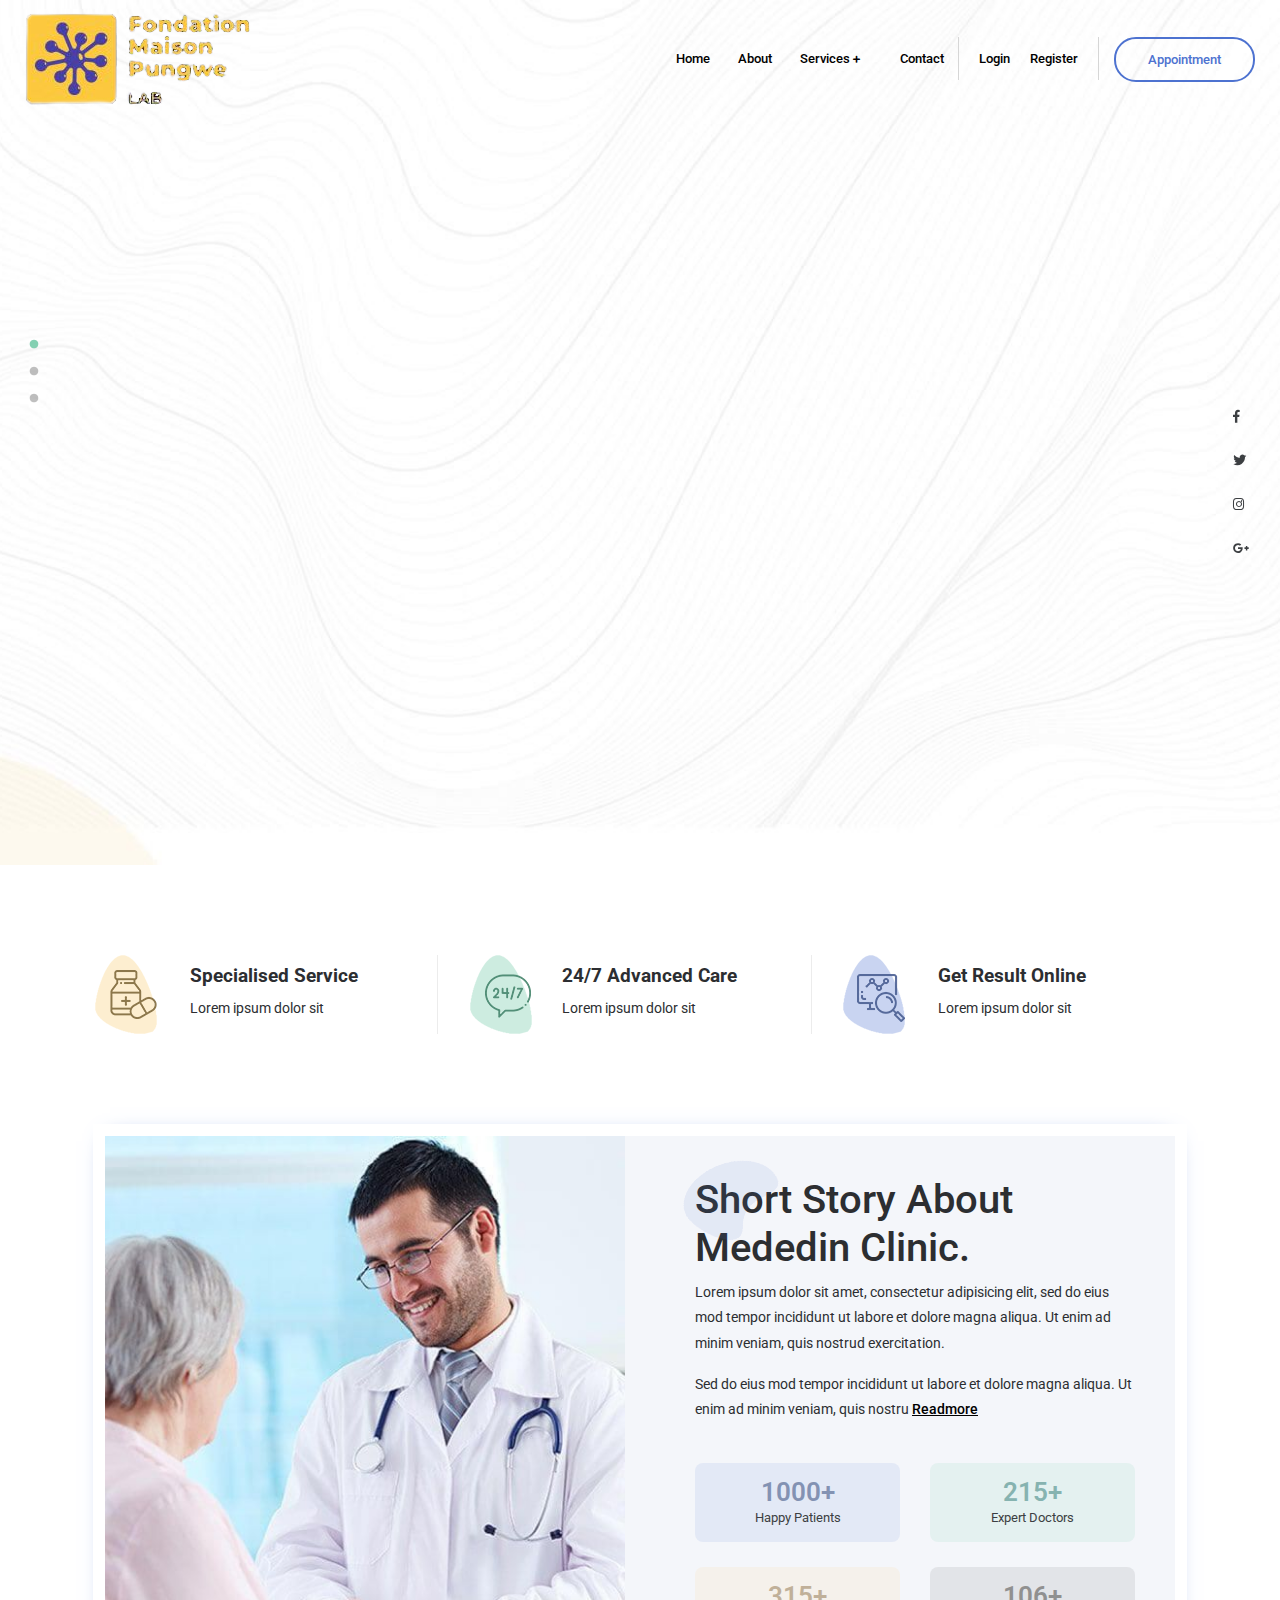
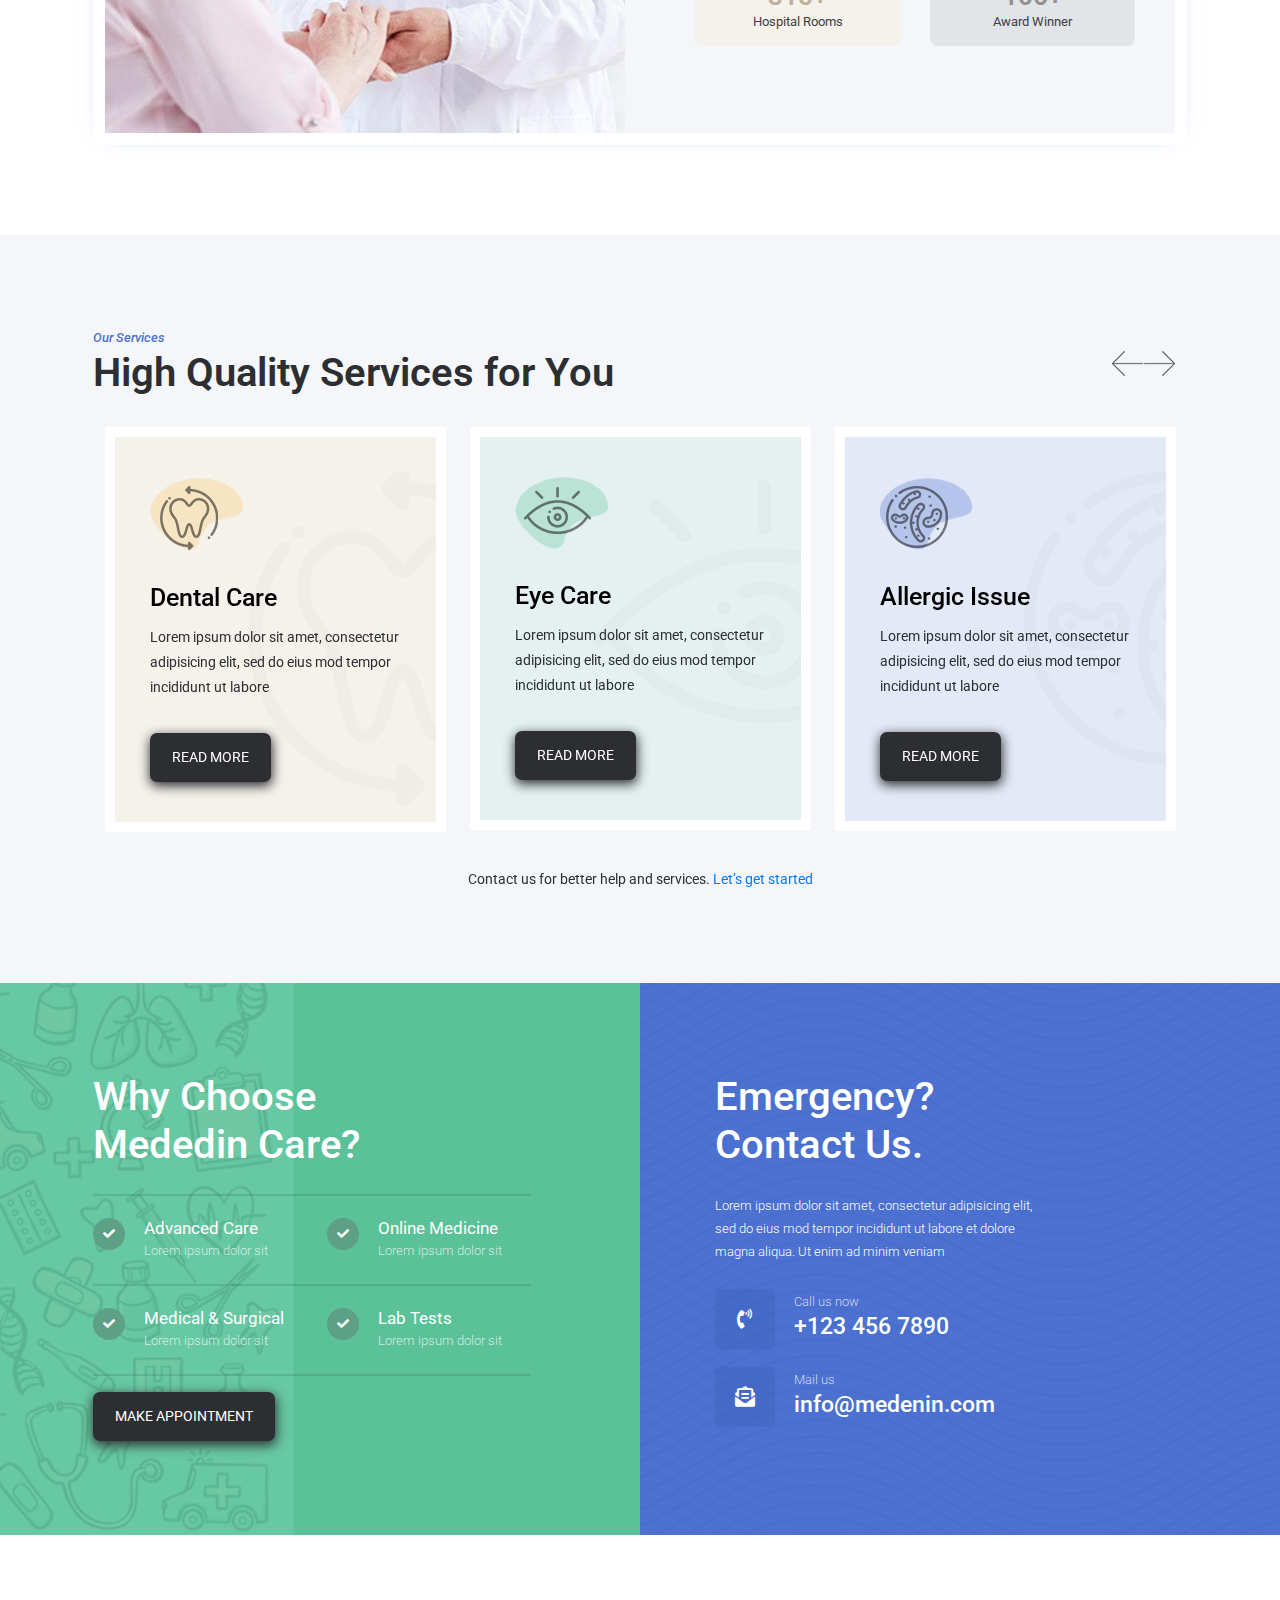
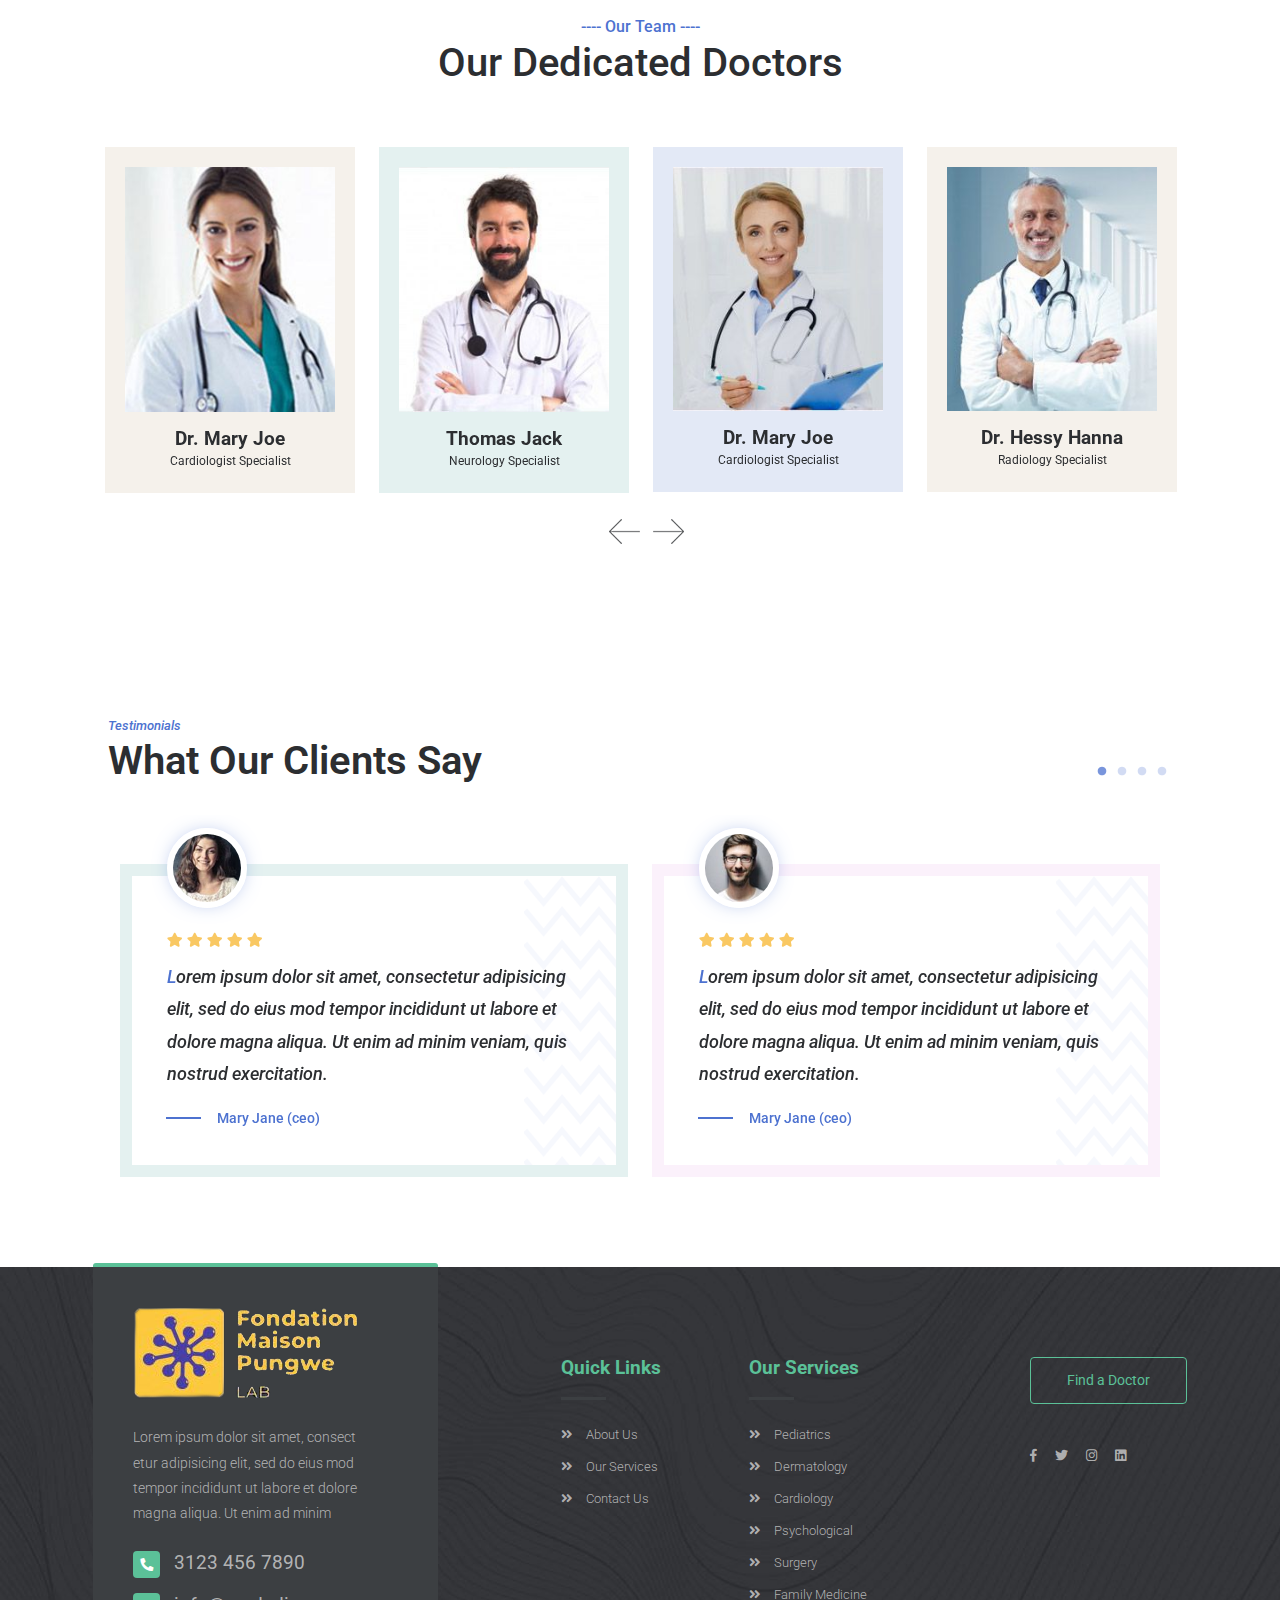
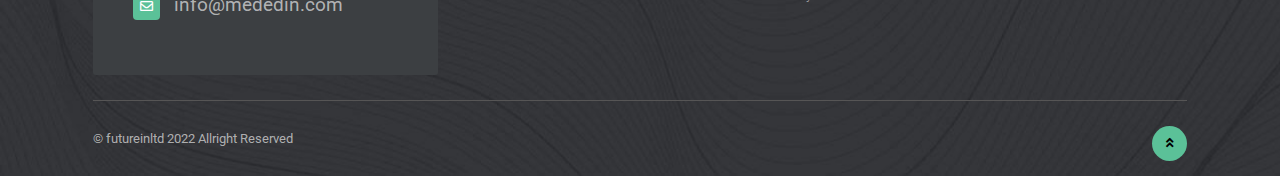
==== commit 1b8ed47d: "logo added" ====
--- a/index.html
+++ b/index.html
@@ -32,7 +32,7 @@
                         <div class="col-md-12">
                             <!-- Nav menu -->
                             <nav class="navbar navbar-expand-lg navbar-light">
-                                <a class="navbar-brand" href="index.html"><img src="images/logo-blue.JPG" alt="#" /></a>
+                                <a class="navbar-brand" href="index.html"><img src="images/logo.png" alt="#" /></a>
                                 <button class="navbar-toggler nav-custome1" type="button" data-toggle="collapse"
                                     data-target="#navbarSupportedContent" aria-controls="navbarSupportedContent"
                                     aria-expanded="false" aria-label="Toggle
@@ -104,7 +104,7 @@
                                         </li>
                                         <li class="nav-item">
                                             <a class="nav-link btn btn-outline-primary appointment-btn-top"
-                                                href="appointment.html">Appointment</a>
+                                                href="#">Appointment</a>
                                         </li>
                                     </ul>
                                 </div>
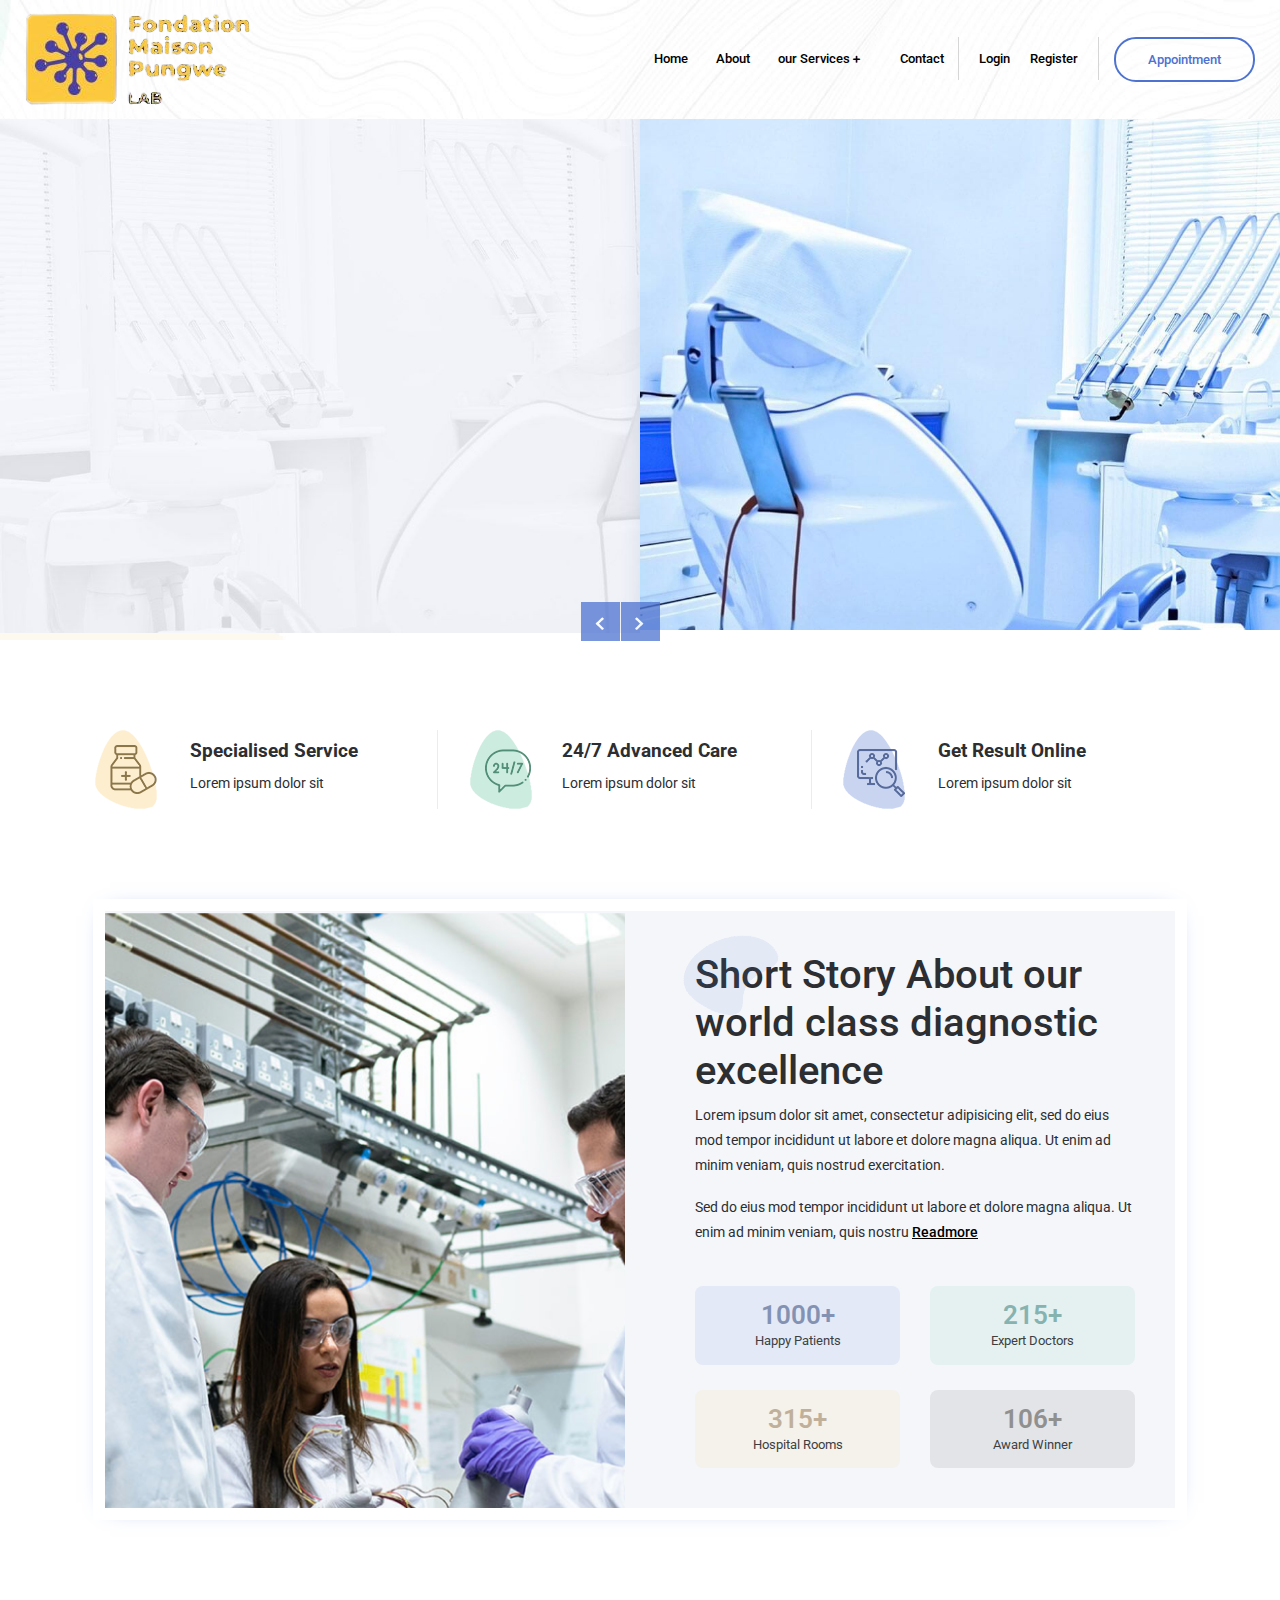
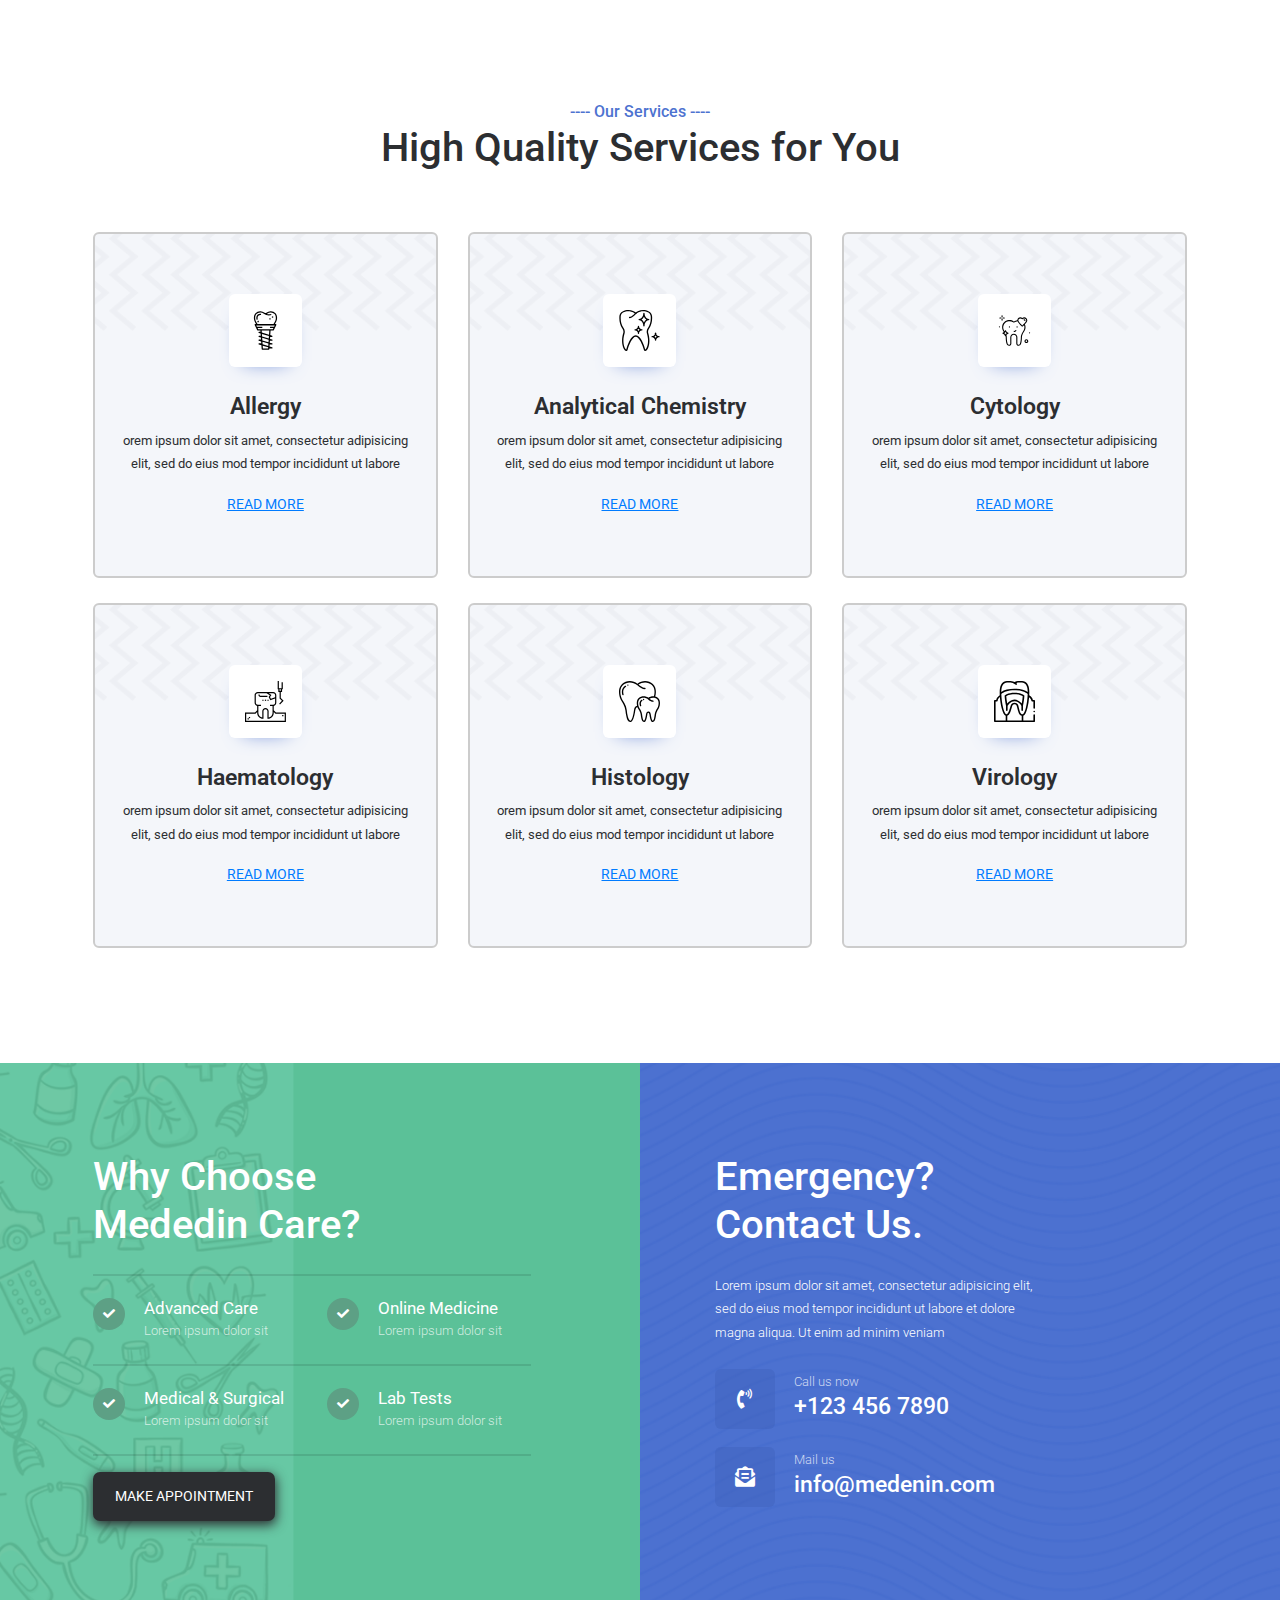
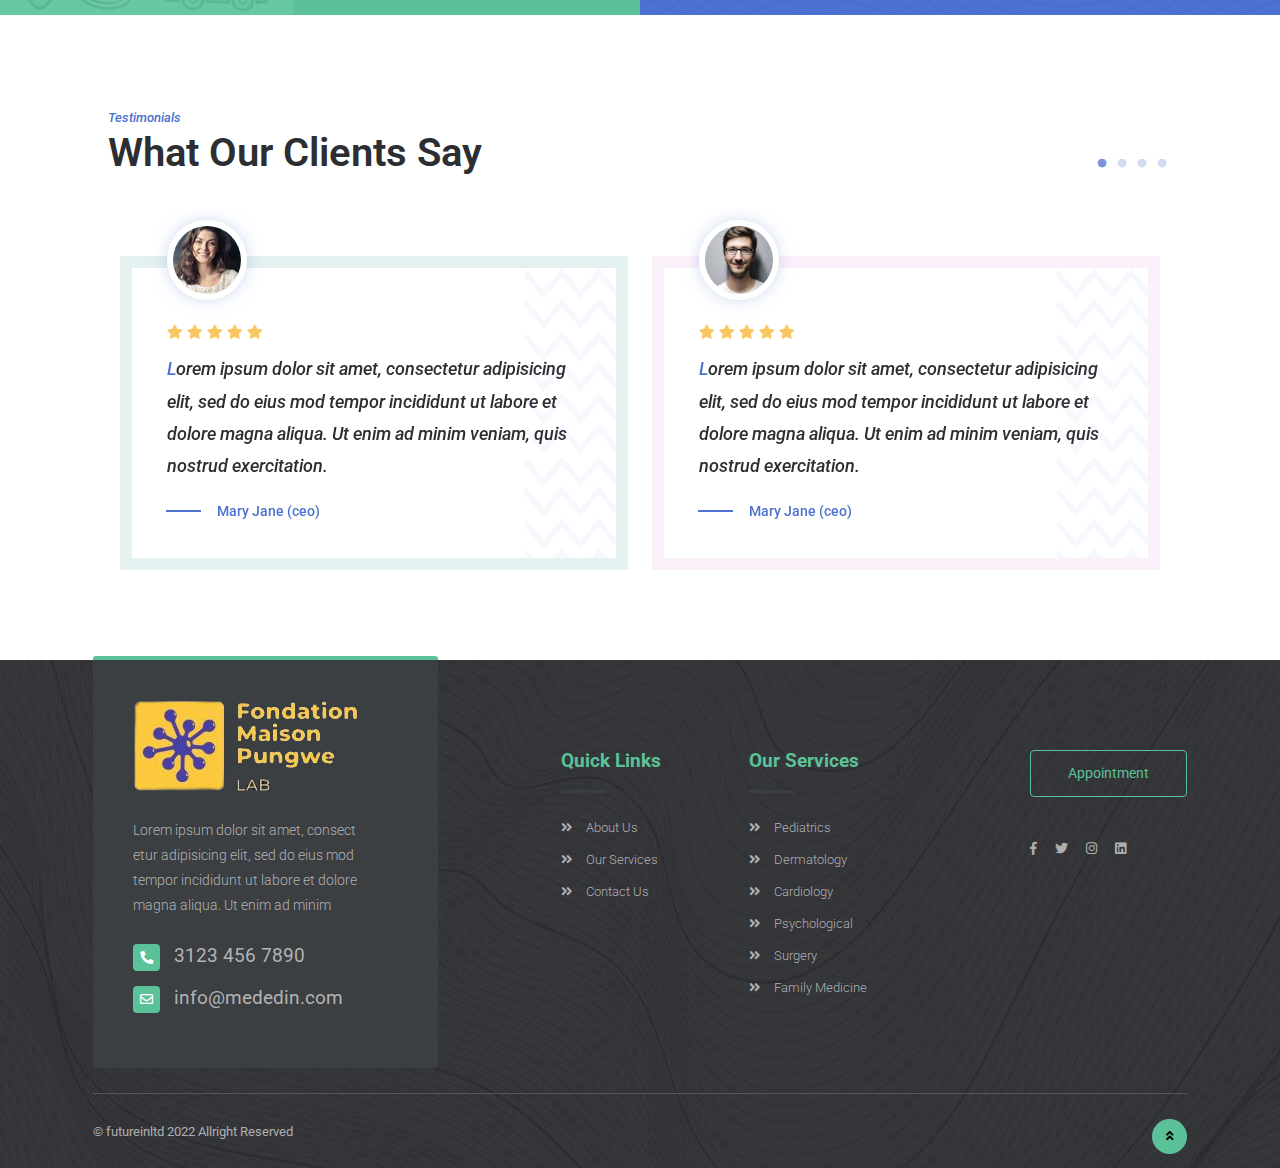
==== commit 88f33ccd: "update content" ====
--- a/index.html
+++ b/index.html
@@ -50,42 +50,88 @@
                                         <li class="nav-item dropdown">
                                             <a class="nav-link dropdown-toggle" href="#" data-toggle="dropdown"
                                                 aria-haspopup="true" aria-expanded="false">
-                                                Services <i class="fas fa-plus"></i>
+                                                our Services <i class="fas fa-plus"></i>
                                             </a>
                                             <ul class="dropdown-menu">
                                                 <li class="dropdown">
                                                     <a class="dropdown-item dropdown-toggle" data-toggle="dropdown"
-                                                        aria-haspopup="true" aria-expanded="false" href="#">Services <i
-                                                            class="fas fa-plus"></i></a>
+                                                        aria-haspopup="true" aria-expanded="false" href="#">Pathology
+                                                        tests offered
+                                                        <i class="fas fa-plus"></i></a>
                                                     <ul class="dropdown-menu dropdown-menu1">
-                                                        <li><a class="dropdown-item" href="services.html">Services
-                                                                One</a></li>
-                                                        <li><a class="dropdown-item" href="services-2.html">Services
-                                                                Two</a></li>
-                                                        <li><a class="dropdown-item" href="services-3.html">Services
-                                                                Three</a></li>
-                                                        <li><a class="dropdown-item" href="services-detail.html">Service
-                                                                Detail</a></li>
+                                                        <li><a class="dropdown-item" href="services.html">Allergy
+                                                            </a></li>
+                                                        <li><a class="dropdown-item" href="services-2.html">Analytical
+                                                                Chemistry</a></li>
+                                                        <li><a class="dropdown-item" href="services-3.html">Cytology</a></li>
+                                                        <li><a class="dropdown-item" href="services-detail.html">Hematology</a></li>
+                                                        <li><a class="dropdown-item" href="services.html">Allergy
+                                                            </a></li>
+                                                        <li><a class="dropdown-item" href="services-2.html">Analytical
+                                                                Chemistry</a></li>
+                                                        <li><a class="dropdown-item" href="services-3.html">Cytology</a></li>
+                                                        <li><a class="dropdown-item" href="services-detail.html">Hematology</a></li>
                                                     </ul>
-                                                </li>
-                                                <li class="nav-item">
-                                                    <a class="dropdown-item" href="appointment.html">Service Two</a>
                                                 </li>
                                                 <li class="dropdown">
                                                     <a class="dropdown-item dropdown-toggle" data-toggle="dropdown"
-                                                        aria-haspopup="true" aria-expanded="false" href="#">Service Two
+                                                        aria-haspopup="true" aria-expanded="false" href="#">Pathology
+                                                         offered
                                                         <i class="fas fa-plus"></i></a>
                                                     <ul class="dropdown-menu dropdown-menu1">
-                                                        <li><a class="dropdown-item" href="doctors.html">Doctors One</a>
-                                                        </li>
-                                                        <li><a class="dropdown-item" href="doctors-2.html">Doctors
-                                                                Two</a></li>
-                                                        <li><a class="dropdown-item" href="doctors-3.html">Doctors
-                                                                Three</a></li>
+                                                        <li><a class="dropdown-item" href="services.html">Allergy
+                                                            </a></li>
+                                                        <li><a class="dropdown-item" href="services-2.html">Analytical
+                                                                Chemistry</a></li>
+                                                        <li><a class="dropdown-item" href="services-3.html">Cytology</a></li>
+                                                        <li><a class="dropdown-item" href="services-detail.html">Hematology</a></li>
+                                                        <li><a class="dropdown-item" href="services.html">Allergy
+                                                            </a></li>
+                                                        <li><a class="dropdown-item" href="services-2.html">Analytical
+                                                                Chemistry</a></li>
+                                                        <li><a class="dropdown-item" href="services-3.html">Cytology</a></li>
+                                                        <li><a class="dropdown-item" href="services-detail.html">Hematology</a></li>
                                                     </ul>
                                                 </li>
-                                                <li class="nav-item">
-                                                    <a class="dropdown-item" href="pricing.html">Service Two</a>
+                                                <li class="dropdown">
+                                                    <a class="dropdown-item dropdown-toggle" data-toggle="dropdown"
+                                                        aria-haspopup="true" aria-expanded="false" href="#">Pathology
+                                                        tests
+                                                        <i class="fas fa-plus"></i></a>
+                                                    <ul class="dropdown-menu dropdown-menu1">
+                                                        <li><a class="dropdown-item" href="services.html">Allergy
+                                                            </a></li>
+                                                        <li><a class="dropdown-item" href="services-2.html">Analytical
+                                                                Chemistry</a></li>
+                                                        <li><a class="dropdown-item" href="services-3.html">Cytology</a></li>
+                                                        <li><a class="dropdown-item" href="services-detail.html">Hematology</a></li>
+                                                        <li><a class="dropdown-item" href="services.html">Allergy
+                                                            </a></li>
+                                                        <li><a class="dropdown-item" href="services-2.html">Analytical
+                                                                Chemistry</a></li>
+                                                        <li><a class="dropdown-item" href="services-3.html">Cytology</a></li>
+                                                        <li><a class="dropdown-item" href="services-detail.html">Hematology</a></li>
+                                                    </ul>
+                                                </li>
+                                                <li class="dropdown">
+                                                    <a class="dropdown-item dropdown-toggle" data-toggle="dropdown"
+                                                        aria-haspopup="true" aria-expanded="false" href="#">
+                                                        tests offered
+                                                        <i class="fas fa-plus"></i></a>
+                                                    <ul class="dropdown-menu dropdown-menu1">
+                                                        <li><a class="dropdown-item" href="services.html">Allergy
+                                                            </a></li>
+                                                        <li><a class="dropdown-item" href="services-2.html">Analytical
+                                                                Chemistry</a></li>
+                                                        <li><a class="dropdown-item" href="services-3.html">Cytology</a></li>
+                                                        <li><a class="dropdown-item" href="services-detail.html">Hematology</a></li>
+                                                        <li><a class="dropdown-item" href="services.html">Allergy
+                                                            </a></li>
+                                                        <li><a class="dropdown-item" href="services-2.html">Analytical
+                                                                Chemistry</a></li>
+                                                        <li><a class="dropdown-item" href="services-3.html">Cytology</a></li>
+                                                        <li><a class="dropdown-item" href="services-detail.html">Hematology</a></li>
+                                                    </ul>
                                                 </li>
                                             </ul>
                                         </li>
@@ -104,7 +150,7 @@
                                         </li>
                                         <li class="nav-item">
                                             <a class="nav-link btn btn-outline-primary appointment-btn-top"
-                                                href="#">Appointment</a>
+                                                href="https://fondationmaisonpungwe.softbayx.com/">Appointment</a>
                                         </li>
                                     </ul>
                                 </div>
@@ -114,171 +160,63 @@
                     </div>
                 </div>
             </nav>
-            <div class="container">
-                <div class="banner-slider">
-                    <div class="banner">
-                        <div class="row">
-                            <div class="col-12 col-md-6 col-lg-5 d-flex align-items-center">
-                                <!-- Slider Title -->
-                                <div class="main-title">
-                                    <span>We are here for you</span>
-                                    <h1>
-                                        What Makes Us Better, Makes You Better.
-                                    </h1>
-                                    <p>
-                                        Lorem ipsum dolor sit amet, consectetur adipiscing elit. Vivamus eu lacus ex.
-                                        Class aptent taciti sociosqu ad litora torquent per conubia nostra, per inceptos
-                                        ipsum dolor sit amet.
-                                    </p>
-                                    <a href="#" class="btn btn-primary">Make Appointment</a>
-                                </div>
-                                <!--//End Slider Title -->
-                            </div>
-                            <div class="col-12 col-md-6 col-lg-7 d-flex align-items-end">
-                                <div class="anim-container flex-fill">
-                                    <svg class="circle-svg" width="100%" height="100%" viewBox="0 0 754 733" fill="none"
-                                        xmlns="http://www.w3.org/2000/svg">
-                                        <path class="big-circle" opacity="0.071" fill-rule="evenodd" clip-rule="evenodd"
-                                            d="M377 29C563.12 29 714 179.879 714 366C714 552.119 563.12 702.999 377 702.999C190.88 702.999 40 552.119 40 366C40 179.879 190.88 29 377 29Z"
-                                            fill="#4D72D0" />
-                                        <path class="small-circle" opacity="0.051" fill-rule="evenodd"
-                                            clip-rule="evenodd"
-                                            d="M376.471 120.995C512.043 120.995 621.947 230.898 621.947 366.471C621.947 502.043 512.043 611.946 376.471 611.946C240.898 611.946 130.995 502.043 130.995 366.471C130.995 230.898 240.898 120.995 376.471 120.995Z"
-                                            fill="#4D72D0" />
-                                    </svg>
-
-                                    <img src="./images/hero-doctor-1.png" class="img-fluid animated-hero" alt="hero" />
-
-                                    <ul class="main-slider-social">
-                                        <li>
-                                            <a href="#"><i class="fab fa-facebook-f"></i></a>
-                                        </li>
-                                        <li>
-                                            <a href="#"><i class="fab fa-twitter"></i></a>
-                                        </li>
-                                        <li>
-                                            <a href="#"><i class="fab fa-instagram"></i></a>
-                                        </li>
-                                        <li>
-                                            <a href="#"><i class="fab fa-google-plus-g"></i></a>
-                                        </li>
-                                    </ul>
-                                </div>
-                            </div>
-                        </div>
-                    </div>
-
-                    <div class="banner">
-                        <div class="row">
-                            <div class="col-12 col-md-6 col-lg-5 d-flex align-items-center">
-                                <!-- Slider Title -->
-                                <div class="main-title">
-                                    <span>We are here for you</span>
-                                    <h1>
-                                        What Makes Us Better, Makes You Better.
-                                    </h1>
-                                    <p>
-                                        Lorem ipsum dolor sit amet, consectetur adipiscing elit. Vivamus eu lacus ex.
-                                        Class aptent taciti sociosqu ad litora torquent per conubia nostra, per inceptos
-                                        ipsum dolor sit amet.
-                                    </p>
-                                    <a href="#" class="btn btn-primary">Make Appointment</a>
-                                </div>
-                                <!--//End Slider Title -->
-                            </div>
-                            <div class="col-12 col-md-6 col-lg-7 d-flex align-items-end">
-                                <div class="anim-container flex-fill">
-                                    <svg class="circle-svg" width="100%" height="100%" viewBox="0 0 754 733" fill="none"
-                                        xmlns="http://www.w3.org/2000/svg">
-                                        <path class="big-circle" opacity="0.071" fill-rule="evenodd" clip-rule="evenodd"
-                                            d="M377 29C563.12 29 714 179.879 714 366C714 552.119 563.12 702.999 377 702.999C190.88 702.999 40 552.119 40 366C40 179.879 190.88 29 377 29Z"
-                                            fill="#4D72D0" />
-                                        <path class="small-circle" opacity="0.051" fill-rule="evenodd"
-                                            clip-rule="evenodd"
-                                            d="M376.471 120.995C512.043 120.995 621.947 230.898 621.947 366.471C621.947 502.043 512.043 611.946 376.471 611.946C240.898 611.946 130.995 502.043 130.995 366.471C130.995 230.898 240.898 120.995 376.471 120.995Z"
-                                            fill="#4D72D0" />
-                                    </svg>
-
-                                    <img src="./images/hero-doctor-1.png" class="img-fluid animated-hero" alt="hero" />
-
-                                    <ul class="main-slider-social">
-                                        <li>
-                                            <a href="#"><i class="fab fa-facebook-f"></i></a>
-                                        </li>
-                                        <li>
-                                            <a href="#"><i class="fab fa-twitter"></i></a>
-                                        </li>
-                                        <li>
-                                            <a href="#"><i class="fab fa-instagram"></i></a>
-                                        </li>
-                                        <li>
-                                            <a href="#"><i class="fab fa-google-plus-g"></i></a>
-                                        </li>
-                                    </ul>
-                                </div>
-                            </div>
-                        </div>
-                    </div>
-
-                    <div class="banner">
-                        <div class="row">
-                            <div class="col-12 col-md-6 col-lg-5 d-flex align-items-center">
-                                <!-- Slider Title -->
-                                <div class="main-title">
-                                    <span>We are here for you</span>
-                                    <h1>
-                                        What Makes Us Better, Makes You Better.
-                                    </h1>
-                                    <p>
-                                        Lorem ipsum dolor sit amet, consectetur adipiscing elit. Vivamus eu lacus ex.
-                                        Class aptent taciti sociosqu ad litora torquent per conubia nostra, per inceptos
-                                        ipsum dolor sit amet.
-                                    </p>
-                                    <a href="#" class="btn btn-primary">Make Appointment</a>
-                                </div>
-                                <!--//End Slider Title -->
-                            </div>
-                            <div class="col-12 col-md-6 col-lg-7 d-flex align-items-end">
-                                <div class="anim-container flex-fill">
-                                    <svg class="circle-svg" width="100%" height="100%" viewBox="0 0 754 733" fill="none"
-                                        xmlns="http://www.w3.org/2000/svg">
-                                        <path class="big-circle" opacity="0.071" fill-rule="evenodd" clip-rule="evenodd"
-                                            d="M377 29C563.12 29 714 179.879 714 366C714 552.119 563.12 702.999 377 702.999C190.88 702.999 40 552.119 40 366C40 179.879 190.88 29 377 29Z"
-                                            fill="#4D72D0" />
-                                        <path class="small-circle" opacity="0.051" fill-rule="evenodd"
-                                            clip-rule="evenodd"
-                                            d="M376.471 120.995C512.043 120.995 621.947 230.898 621.947 366.471C621.947 502.043 512.043 611.946 376.471 611.946C240.898 611.946 130.995 502.043 130.995 366.471C130.995 230.898 240.898 120.995 376.471 120.995Z"
-                                            fill="#4D72D0" />
-                                    </svg>
-
-                                    <img src="./images/hero-doctor-1.png" class="img-fluid animated-hero" alt="hero" />
-
-                                    <ul class="main-slider-social">
-                                        <li>
-                                            <a href="#"><i class="fab fa-facebook-f"></i></a>
-                                        </li>
-                                        <li>
-                                            <a href="#"><i class="fab fa-twitter"></i></a>
-                                        </li>
-                                        <li>
-                                            <a href="#"><i class="fab fa-instagram"></i></a>
-                                        </li>
-                                        <li>
-                                            <a href="#"><i class="fab fa-google-plus-g"></i></a>
-                                        </li>
-                                    </ul>
-                                </div>
-                            </div>
-                        </div>
-                    </div>
-                </div>
-            </div>
-            <!-- // end .container -->
+
+            <div class="main-slider">
+                <div>
+                    <div class="slider-img-block">
+                        <div class="slider-img-text">
+                            <img src="images/slider1.jpg" class="img-fluid" alt="#">
+
+                            <div class="main-title slider-text-wrap">
+                                <span>We are here for you</span>
+                                <h1>What Makes Us Better, Makes <br> You Better.</h1>
+                                <p>Lorem ipsum dolor sit amet, consectetur adipiscing elit. Vivamus eu lacus ex. Class
+                                    aptent taciti sociosqu ad litora torquent per conubia nostra, per inceptos ipsum
+                                    dolor
+                                    sit amet.</p>
+                                <a href="#" class="btn btn-primary">Make Appointment</a>
+                            </div>
+
+                        </div>
+                    </div>
+                </div>
+                <div>
+                    <div class="slider-video">
+                        <img src="images/slider2.jpg" class="img-fluid" alt="#">
+                    </div>
+                </div>
+                <div>
+                    <div class="slider-img-block">
+                        <div class="slider-img-text">
+                            <img src="images/slider1.jpg" class="img-fluid" alt="#">
+
+                            <div class="main-title slider-text-wrap">
+                                <span>We are here for you</span>
+                                <h1>What Makes Us Better, Makes <br> You Better.</h1>
+                                <p>Lorem ipsum dolor sit amet, consectetur adipiscing elit. Vivamus eu lacus ex. Class
+                                    aptent taciti sociosqu ad litora torquent per conubia nostra, per inceptos ipsum
+                                    dolor
+                                    sit amet.</p>
+                                <a href="#" class="btn btn-primary">Make Appointment</a>
+                            </div>
+
+                        </div>
+                    </div>
+                </div>
+                <div>
+                    <div class="slider-video">
+                        <img src="images/slider2.jpg" class="img-fluid" alt="#">
+                    </div>
+                </div>
+            </div>
+
         </div>
         <!-- // end .bannerwrap -->
     </header>
 
     <!--//End Header -->
+
+
     <!--==================== About Section ====================-->
     <section class="about-section">
         <div class="container container-custom">
@@ -321,12 +259,12 @@
                     <div class="about-video_block">
                         <div class="row">
                             <div class="col-md-12 col-lg-6">
-                                    <img src="images/about-img.jpg" class="img-fluid w-100" alt="#" />
+                                <img src="images/about-img.png" class="img-fluid w-100" alt="#" />
                                 </a>
                             </div>
                             <div class="col-md-12 col-lg-6">
                                 <div class="video-play-text">
-                                    <h2>Short Story About Mededin Clinic.</h2>
+                                    <h2>Short Story About our world class diagnostic excellence</h2>
                                     <p>
                                         Lorem ipsum dolor sit amet, consectetur adipisicing elit, sed do eius mod tempor
                                         incididunt ut labore et dolore magna aliqua. Ut enim ad minim veniam, quis
@@ -375,73 +313,93 @@
         </div>
     </section>
     <!--//End About Section -->
+
+
     <!--==================== Our Services ====================-->
-    <section class="space light">
+    <section class="services-2">
         <div class="container container-custom">
             <div class="row">
                 <div class="col-md-12">
-                    <div class="heading-style1">
-                        <span>Our Services</span>
+                    <div class="sub-title_center">
+                        <span>---- Our Services ----</span>
                         <h2>High Quality Services for You</h2>
                     </div>
                 </div>
             </div>
             <div class="row">
-                <div class="col-md-12">
-                    <div class="service-slider">
-                        <div class="service-block yellow">
-                            <img src="images/service-icon1.png" alt="#">
-                            <h3>Dental Care</h3>
-                            <p>Lorem ipsum dolor sit amet, consectetur adipisicing elit, sed do eius mod tempor
-                                incididunt ut labore </p>
-                            <a href="#" class="btn btn-dark">READ MORE</a>
-                            <div class="service-bg-icon">
-                                <img src="images/services-bg1.png" class="img-fluid" alt="#">
-                            </div>
-                        </div>
-                        <div class="service-block green">
-                            <img src="images/service-icon2.png" alt="#" />
-                            <h3>Eye Care</h3>
-                            <p>Lorem ipsum dolor sit amet, consectetur adipisicing elit, sed do eius mod tempor
-                                incididunt ut labore</p>
-                            <a href="#" class="btn btn-dark">READ MORE</a>
-                            <div class="service-bg-icon">
-                                <img src="images/services-bg2.png" class="img-fluid" alt="#">
-                            </div>
-                        </div>
-                        <div class="service-block blue">
-                            <img src="images/service-icon3.png" alt="#" />
-                            <h3>Allergic Issue</h3>
-                            <p>
-                                Lorem ipsum dolor sit amet, consectetur adipisicing elit, sed do eius mod tempor
-                                incididunt ut labore
-                            </p>
-                            <a href="#" class="btn btn-dark">READ MORE</a>
-                            <div class="service-bg-icon">
-                                <img src="images/services-bg3.png" class="img-fluid" alt="#">
-                            </div>
-                        </div>
-                        <div class="service-block green">
-                            <img src="images/service-icon3.png" alt="#" />
-                            <h3>Allergic Issue</h3>
-                            <p>
-                                Lorem ipsum dolor sit amet, consectetur adipisicing elit, sed do eius mod tempor
-                                incididunt ut labore
-                            </p>
-                            <a href="#" class="btn btn-dark">READ MORE</a>
-                            <div class="service-bg-icon">
-                                <img src="images/services-bg4.png" class="img-fluid" alt="#">
-                            </div>
+                <div class="col-md-4 d-flex flex-fill flex-column">
+                    <div class="service-box2">
+                        <img src="images/008-implant.svg" class="service-box2-img" alt="#">
+                        <h3>Allergy</h3>
+                        <p>orem ipsum dolor sit amet, consectetur adipisicing elit, sed do eius mod tempor incididunt ut
+                            labore </p>
+                        <a href="services-detail.html">READ MORE</a>
+                        <div class="service-box2-bg">
+                            <img src="images/service-box-bg.png" class="img-fluid w-100" alt="#">
+                        </div>
+                    </div>
+                </div>
+                <div class="col-md-4 d-flex flex-fill flex-column">
+                    <div class="service-box2">
+                        <img src="images/009-teeth.svg" class="service-box2-img" alt="#">
+                        <h3>Analytical Chemistry</h3>
+                        <p>orem ipsum dolor sit amet, consectetur adipisicing elit, sed do eius mod tempor incididunt ut
+                            labore </p>
+                        <a href="#">READ MORE</a>
+                        <div class="service-box2-bg">
+                            <img src="images/service-box-bg.png" class="img-fluid w-100" alt="#">
+                        </div>
+                    </div>
+                </div>
+                <div class="col-md-4 d-flex flex-fill flex-column">
+                    <div class="service-box2">
+                        <img src="images/tooth.svg" class="service-box2-img" alt="#">
+                        <h3>Cytology</h3>
+                        <p>orem ipsum dolor sit amet, consectetur adipisicing elit, sed do eius mod tempor incididunt ut
+                            labore </p>
+                        <a href="#">READ MORE</a>
+                        <div class="service-box2-bg">
+                            <img src="images/service-box-bg.png" class="img-fluid w-100" alt="#">
                         </div>
                     </div>
                 </div>
             </div>
             <div class="row">
-                <div class="col-md-12">
-                    <p class="text-center service-help_link">
-                        Contact us for better help and services.
-                        <a href="#">Let’s get started</a>
-                    </p>
+                <div class="col-md-4 d-flex flex-fill flex-column">
+                    <div class="service-box2">
+                        <img src="images/dental.svg" class="service-box2-img" alt="#">
+                        <h3>Haematology</h3>
+                        <p>orem ipsum dolor sit amet, consectetur adipisicing elit, sed do eius mod tempor incididunt ut
+                            labore </p>
+                        <a href="#">READ MORE</a>
+                        <div class="service-box2-bg">
+                            <img src="images/service-box-bg.png" class="img-fluid w-100" alt="#">
+                        </div>
+                    </div>
+                </div>
+                <div class="col-md-4 d-flex flex-fill flex-column">
+                    <div class="service-box2">
+                        <img src="images/teeth.svg" class="service-box2-img" alt="#">
+                        <h3>Histology</h3>
+                        <p>orem ipsum dolor sit amet, consectetur adipisicing elit, sed do eius mod tempor incididunt ut
+                            labore </p>
+                        <a href="#">READ MORE</a>
+                        <div class="service-box2-bg">
+                            <img src="images/service-box-bg.png" class="img-fluid w-100" alt="#">
+                        </div>
+                    </div>
+                </div>
+                <div class="col-md-4 d-flex flex-fill flex-column">
+                    <div class="service-box2">
+                        <img src="images/gums.svg" class="service-box2-img" alt="#">
+                        <h3>Virology</h3>
+                        <p>orem ipsum dolor sit amet, consectetur adipisicing elit, sed do eius mod tempor incididunt ut
+                            labore </p>
+                        <a href="#">READ MORE</a>
+                        <div class="service-box2-bg">
+                            <img src="images/service-box-bg.png" class="img-fluid w-100" alt="#">
+                        </div>
+                    </div>
                 </div>
             </div>
         </div>
@@ -540,131 +498,6 @@
     </section>
     <!--//End Why Choose -->
 
-    <!--==================== Our Team ====================-->
-    <section class="our-team">
-        <div class="container container-custom">
-            <div class="row">
-                <div class="col-md-12">
-                    <div class="sub-title_center">
-                        <span>---- Our Team ----</span>
-                        <h2>Our Dedicated Doctors</h2>
-                    </div>
-                </div>
-            </div>
-            <div class="row">
-                <div class="col-md-12">
-                    <div class="doctors-slider">
-                        <div class="team-img_block yellow">
-                            <div class="team-img-socila-block">
-                                <img src="images/team1.jpg" class="img-fluid" alt="#" />
-                                <ul class="social-icons">
-                                    <li>
-                                        <a href="#"><i class="fab fa-facebook-f"></i></a>
-                                    </li>
-                                    <li>
-                                        <a href="#"><i class="fab fa-twitter"></i></a>
-                                    </li>
-                                    <li>
-                                        <a href="#"><i class="fab fa-instagram"></i></a>
-                                    </li>
-                                    <li>
-                                        <a href="#"><i class="fab fa-google-plus-g"></i></a>
-                                    </li>
-                                </ul>
-                            </div>
-                            <h4>Dr. Mary Joe</h4>
-                            <p>Cardiologist Specialist</p>
-                        </div>
-                        <div class="team-img_block green">
-                            <div class="team-img-socila-block">
-                                <img src="images/team2.jpg" class="img-fluid" alt="#" />
-                                <ul class="social-icons">
-                                    <li>
-                                        <a href="#"><i class="fab fa-facebook-f"></i></a>
-                                    </li>
-                                    <li>
-                                        <a href="#"><i class="fab fa-twitter"></i></a>
-                                    </li>
-                                    <li>
-                                        <a href="#"><i class="fab fa-instagram"></i></a>
-                                    </li>
-                                    <li>
-                                        <a href="#"><i class="fab fa-google-plus-g"></i></a>
-                                    </li>
-                                </ul>
-                            </div>
-                            <h4>Thomas Jack</h4>
-                            <p>Neurology Specialist</p>
-                        </div>
-                        <div class="team-img_block blue">
-                            <div class="team-img-socila-block">
-                                <img src="images/team3.jpg" class="img-fluid" alt="#" />
-                                <ul class="social-icons">
-                                    <li>
-                                        <a href="#"><i class="fab fa-facebook-f"></i></a>
-                                    </li>
-                                    <li>
-                                        <a href="#"><i class="fab fa-twitter"></i></a>
-                                    </li>
-                                    <li>
-                                        <a href="#"><i class="fab fa-instagram"></i></a>
-                                    </li>
-                                    <li>
-                                        <a href="#"><i class="fab fa-google-plus-g"></i></a>
-                                    </li>
-                                </ul>
-                            </div>
-                            <h4>Dr. Mary Joe</h4>
-                            <p>Cardiologist Specialist</p>
-                        </div>
-                        <div class="team-img_block yellow">
-                            <div class="team-img-socila-block">
-                                <img src="images/team4.jpg" class="img-fluid" alt="#" />
-                                <ul class="social-icons">
-                                    <li>
-                                        <a href="#"><i class="fab fa-facebook-f"></i></a>
-                                    </li>
-                                    <li>
-                                        <a href="#"><i class="fab fa-twitter"></i></a>
-                                    </li>
-                                    <li>
-                                        <a href="#"><i class="fab fa-instagram"></i></a>
-                                    </li>
-                                    <li>
-                                        <a href="#"><i class="fab fa-google-plus-g"></i></a>
-                                    </li>
-                                </ul>
-                            </div>
-                            <h4>Dr. Hessy Hanna</h4>
-                            <p>Radiology Specialist</p>
-                        </div>
-                        <div class="team-img_block blue">
-                            <div class="team-img-socila-block">
-                                <img src="images/team5.jpg" class="img-fluid" alt="#" />
-                                <ul class="social-icons">
-                                    <li>
-                                        <a href="#"><i class="fab fa-facebook-f"></i></a>
-                                    </li>
-                                    <li>
-                                        <a href="#"><i class="fab fa-twitter"></i></a>
-                                    </li>
-                                    <li>
-                                        <a href="#"><i class="fab fa-instagram"></i></a>
-                                    </li>
-                                    <li>
-                                        <a href="#"><i class="fab fa-google-plus-g"></i></a>
-                                    </li>
-                                </ul>
-                            </div>
-                            <h4>Dr. Mary Joe</h4>
-                            <p>Cardiologist Specialist</p>
-                        </div>
-                    </div>
-                </div>
-            </div>
-        </div>
-    </section>
-    <!--//End Our Team -->
 
     <!--==================== Testimonials ====================-->
     <section class="testimonial">
@@ -752,7 +585,7 @@
         </div>
     </section>
     <!--//End Testimonials -->
-    
+
     <!--==================== Footer ====================-->
     <footer>
         <div class="container container-custom">
@@ -815,7 +648,7 @@
                 </div>
                 <div class="col-md-4 col-lg-2 offset-lg-1">
                     <div class="foot-link-box footlink-box_btn">
-                        <a href="#" class="btn btn-outline-success">Find a Doctor</a>
+                        <a href="#" class="btn btn-outline-success">Appointment</a>
                         <ul>
                             <li>
                                 <a href="#"><i class="fab fa-facebook-f"></i></a>
--- a/css/style.css
+++ b/css/style.css
@@ -3728,7 +3728,7 @@
 -------------------------------------------------------------------*/
 /* --------- Services 2 --------- */
 .services-2 {
-  padding: 90px 0 0;
+  padding: 90px 0;
 }
 
 .service-box2 {
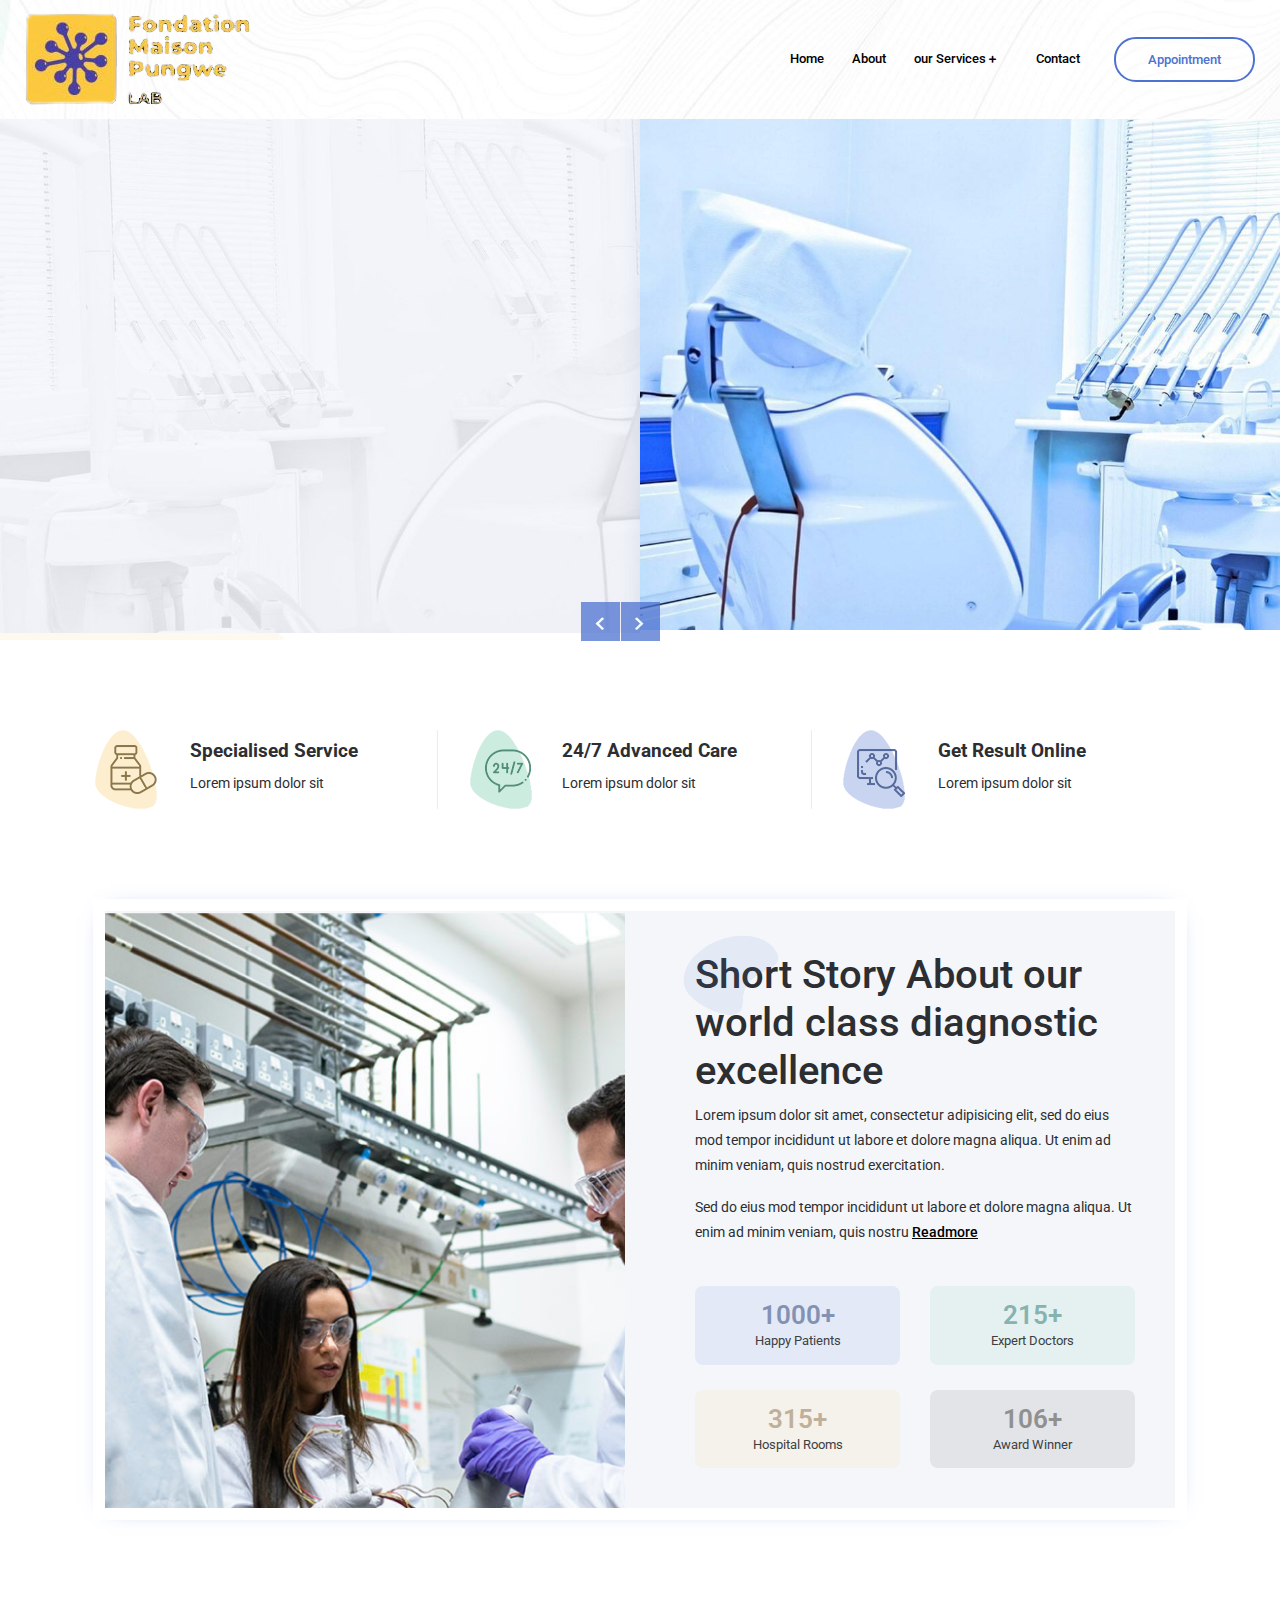
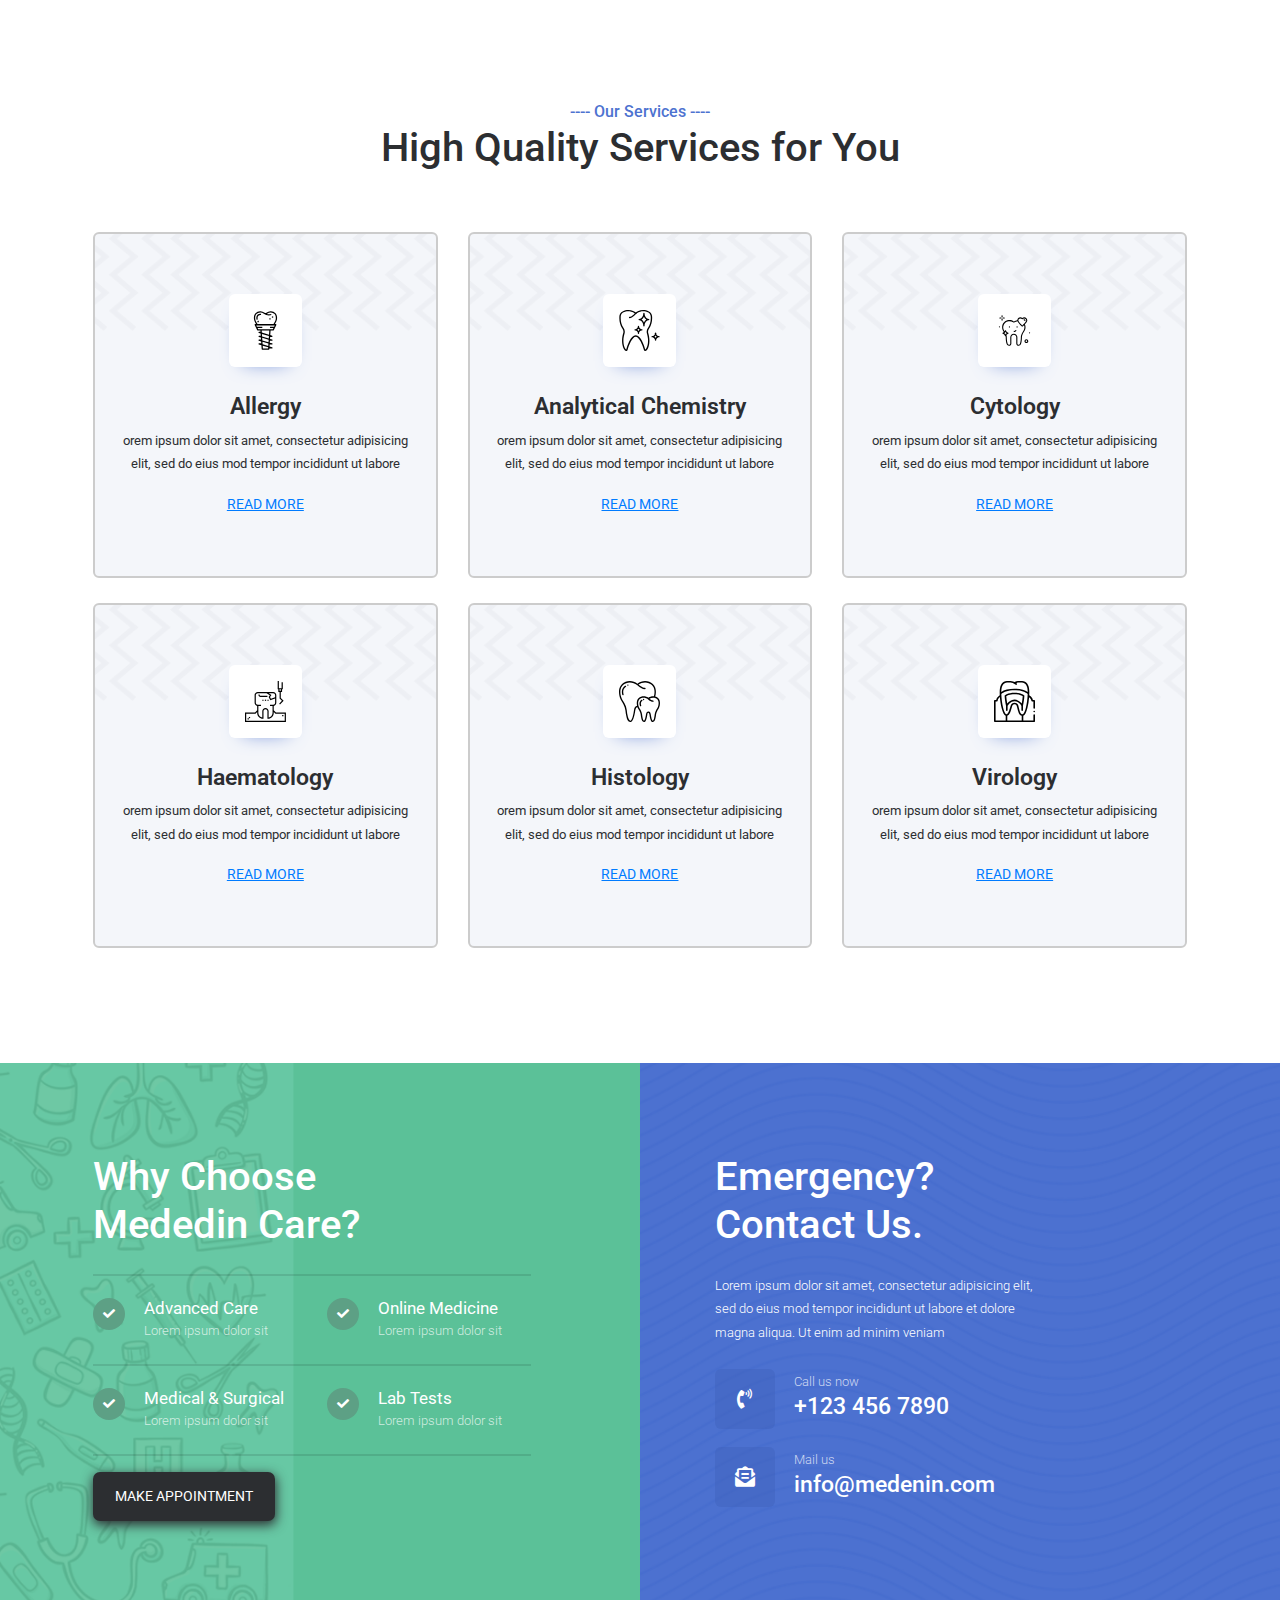
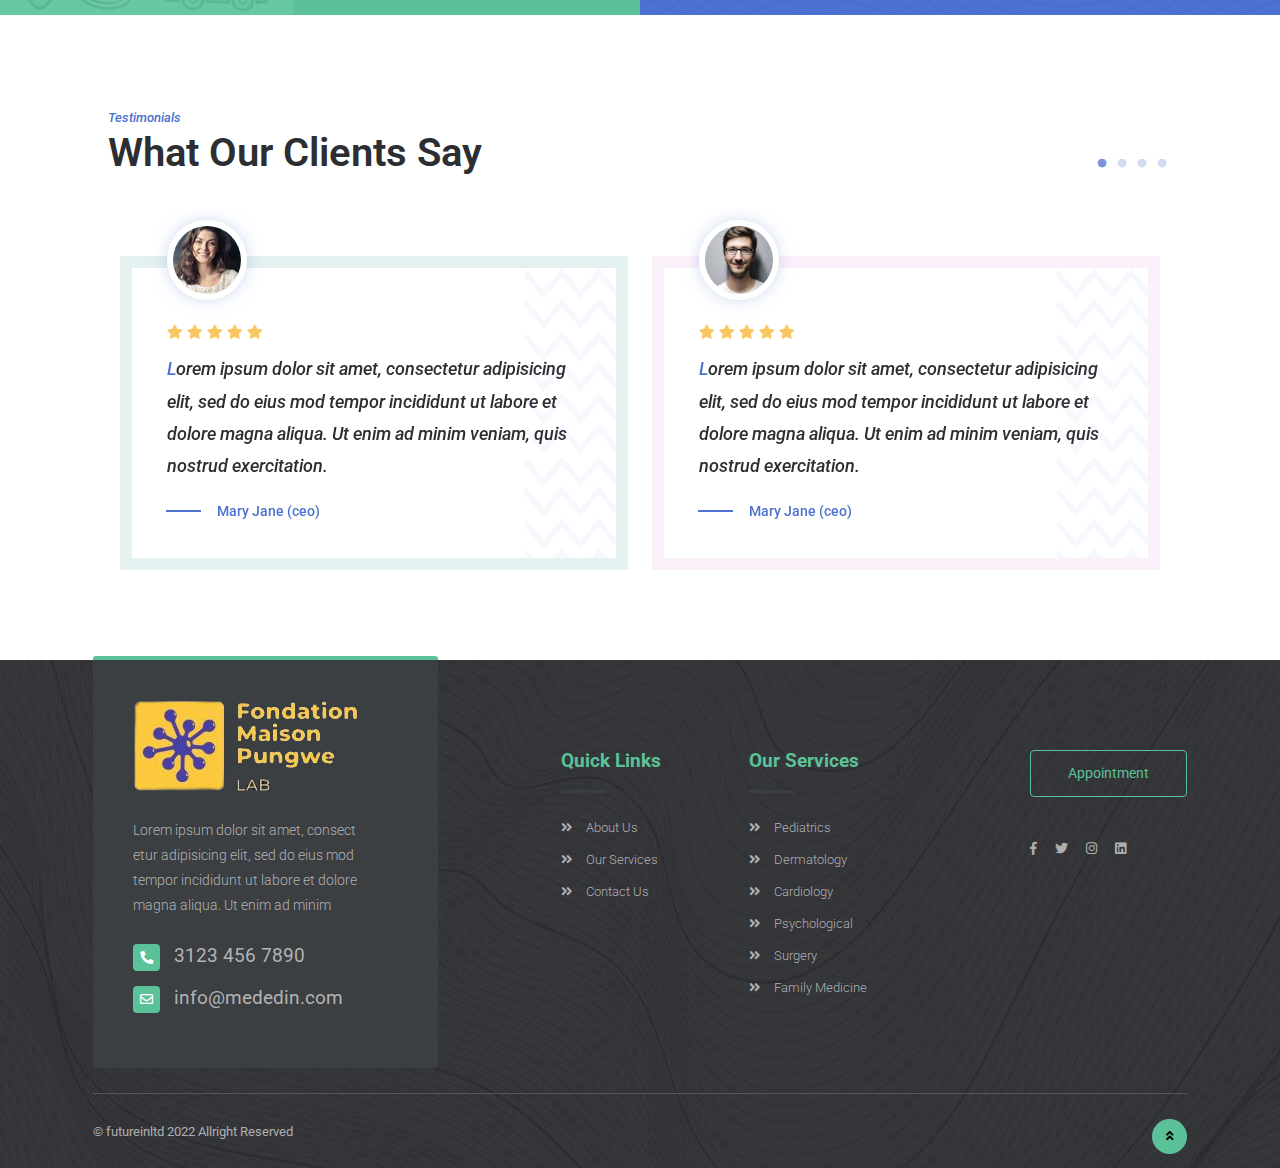
==== commit 1e1fea34: "responsive" ====
--- a/index.html
+++ b/index.html
@@ -135,18 +135,8 @@
                                                 </li>
                                             </ul>
                                         </li>
-                                        <li class="nav-item">
+                                        <li class="nav-item side-gap">
                                             <a class="nav-link" href="contact-us.html">Contact</a>
-                                        </li>
-                                        <li>
-                                            <ul class="cart-seperate">
-                                                <li class="nav-item">
-                                                    <a class="nav-link" href="#">Login</a>
-                                                </li>
-                                                <li class="nav-item">
-                                                    <a class="nav-link" href="#">Register</a>
-                                                </li>
-                                            </ul>
                                         </li>
                                         <li class="nav-item">
                                             <a class="nav-link btn btn-outline-primary appointment-btn-top"
@@ -176,7 +166,6 @@
                                     sit amet.</p>
                                 <a href="#" class="btn btn-primary">Make Appointment</a>
                             </div>
-
                         </div>
                     </div>
                 </div>
--- a/css/style.css
+++ b/css/style.css
@@ -1,25 +1,32 @@
-/*------------------------------------------------------------------
-Theme Name: Medenin - Medical & Health Website Template
-Version: 1.0
-Author: @surjithctly
-URL: https://themeforest.net/user/surjithctly/
--------------------------------------------------------------------*/
-/*------------------------------------------------------------------
-[TABLE OF CONTENTS]
-
-    1. GLOBAL STYLES
-    2. HOME PAGE
-        a. OUR TEAM
-        b. TESTIMONIALS
-        c. FOOTER
-    6. APPOINTMEMT
-    7. DOCTORS
-    8. BLOG
-    9. PRICING
-    10. SERVICE DETAILS
-
-
-    -------------------------------------------------------------------*/
+@media (max-width: 575.98px) {
+  .slider-img-text {
+    position: relative;
+    display: inline-block;
+    width: 100%;
+    height: 500px;
+  }
+
+  .main-slider .slick-slide img {
+    width: 100% !important;
+    height: 100%;
+  }
+
+  .mobile-device {
+    display: none !important;
+  }
+
+  .slider-video {
+    height: 500px;
+  }
+  .side-gap{
+    padding-right: 0px;
+    padding-bottom: 15px;
+  }
+}
+.side-gap{
+  padding-right: 20px;
+}
+
 .dropdown-toggle::after {
   border-top: 0;
 }
@@ -27,6 +34,7 @@
 .navbar {
   padding: 0;
 }
+
 @media (min-width: 992px) {
   .navbar {
     padding: 0.5rem 0 !important;
@@ -43,18 +51,20 @@
   padding: 12px 22px;
   color: black;
 }
+
 @media (min-width: 992px) {
   .navbar-light .navbar-nav .nav-link {
     padding: 12px 14px;
   }
 }
+
 .navbar-light .navbar-nav .nav-link:hover {
   color: #4d72d0;
 }
 
 .navbar-expand-lg .navbar-nav .dropdown-menu {
   -webkit-box-shadow: 0px 3px 16px -11px rgba(0, 0, 0, 0.46);
-          box-shadow: 0px 3px 16px -11px rgba(0, 0, 0, 0.46);
+  box-shadow: 0px 3px 16px -11px rgba(0, 0, 0, 0.46);
 }
 
 .nav-style-2 li a {
@@ -86,6 +96,7 @@
   padding: 14px 20px;
   border-radius: 2px;
 }
+
 .btn-light:hover {
   background-color: #fdf2de;
   color: #f69e03;
@@ -121,6 +132,7 @@
   font-weight: 600;
   border: 2px solid transparent;
 }
+
 .btn-danger:hover {
   background: #fff;
   color: #10242b;
@@ -134,6 +146,7 @@
   padding: 10px 38px;
   font-size: 14px;
 }
+
 .btn-outline-primary:hover {
   background: #4d72d0;
   border-color: #4d72d0;
@@ -145,11 +158,13 @@
   padding: 9px 7px;
   color: #5bc198;
 }
+
 @media (min-width: 768px) {
   .btn-outline-success {
     padding: 12px 24px;
   }
 }
+
 .btn-outline-success:hover {
   border: 1px solid #5bc198;
   color: #000;
@@ -164,19 +179,21 @@
   color: #fff;
   font-weight: 400;
   -webkit-box-shadow: 4.5px 7.794px 13px 0px #afc1ec;
-          box-shadow: 4.5px 7.794px 13px 0px #afc1ec;
+  box-shadow: 4.5px 7.794px 13px 0px #afc1ec;
   -webkit-transition: 0.3s;
   -o-transition: 0.3s;
   transition: 0.3s;
   font-size: 13px;
 }
+
 .btn-primary:hover {
   background: #3c5eb3 !important;
   border-color: #3c5eb3 !important;
 }
+
 .btn-primary:focus {
   -webkit-box-shadow: none !important;
-          box-shadow: none !important;
+  box-shadow: none !important;
 }
 
 .btn-success {
@@ -193,27 +210,29 @@
   -o-transition: 0.3s;
   transition: 0.3s;
 }
+
 .btn-success:hover {
   border-color: #4aab84;
   background: #4aab84;
 }
+
 .btn-success:focus {
   -webkit-box-shadow: none !important;
-          box-shadow: none !important;
+  box-shadow: none !important;
 }
 
 .btn-success:not(:disabled):not(.disabled).active,
 .btn-success:not(:disabled):not(.disabled):active,
-.show > .btn-success.dropdown-toggle {
+.show>.btn-success.dropdown-toggle {
   background: #4aab84 !important;
   border-color: #4aab84 !important;
 }
 
 .btn-success:not(:disabled):not(.disabled).active:focus,
 .btn-success:not(:disabled):not(.disabled):active:focus,
-.show > .btn-success.dropdown-toggle:focus {
+.show>.btn-success.dropdown-toggle:focus {
   -webkit-box-shadow: none;
-          box-shadow: none;
+  box-shadow: none;
 }
 
 .btn-dark {
@@ -222,13 +241,14 @@
   border-radius: 7px;
   background-color: #2c2e31;
   -webkit-box-shadow: 0.8px 3.094px 12px 0px #2c2e31;
-          box-shadow: 0.8px 3.094px 12px 0px #2c2e31;
+  box-shadow: 0.8px 3.094px 12px 0px #2c2e31;
   border: transparent;
 }
+
 .btn-dark:focus {
   outline: none;
   -webkit-box-shadow: none !important;
-          box-shadow: none !important;
+  box-shadow: none !important;
 }
 
 .navbar-light .navbar-toggler {
@@ -255,19 +275,20 @@
 .navbar-collapse {
   background: #fff;
 }
+
 @media (min-width: 992px) {
   .navbar-collapse {
     background: none !important;
   }
 }
 
-.input-group > .custom-select:not(:last-child),
-.input-group > .form-control:not(:last-child) {
+.input-group>.custom-select:not(:last-child),
+.input-group>.form-control:not(:last-child) {
   border-radius: 0;
   padding: 24px 12px;
 }
 
-.input-group > .input-group-append > .btn {
+.input-group>.input-group-append>.btn {
   border-radius: 0;
   background: #4d72d0;
   border-color: #4d72d0;
@@ -299,11 +320,11 @@
     border-radius: 0;
     min-width: 12rem;
     -webkit-box-shadow: 0 0px 29px -26px rgba(0, 0, 0, 0.44);
-            box-shadow: 0 0px 29px -26px rgba(0, 0, 0, 0.44);
+    box-shadow: 0 0px 29px -26px rgba(0, 0, 0, 0.44);
     margin: 0;
   }
 
-  .dropdown:hover > .dropdown-menu {
+  .dropdown:hover>.dropdown-menu {
     visibility: visible;
     opacity: 1;
     top: 42px;
@@ -316,14 +337,14 @@
 
   .navbar-toggleable-md .navbar-collapse {
     -webkit-box-pack: center;
-        -ms-flex-pack: center;
-            justify-content: center;
+    -ms-flex-pack: center;
+    justify-content: center;
   }
 
   .navbar-toggleable-md .navbar-nav {
     -webkit-box-align: center;
-        -ms-flex-align: center;
-            align-items: center;
+    -ms-flex-align: center;
+    align-items: center;
   }
 
   .dropdown-item {
@@ -331,16 +352,19 @@
     color: #3c3f42;
     font-size: 13px;
   }
+
   .dropdown-item:hover {
     background: none;
     color: #4d72d0;
   }
 }
+
 .dropdown-item {
   padding: 0.55rem 1.5rem;
   color: #3c3f42;
   font-size: 13px;
 }
+
 .dropdown-item:hover {
   background: none;
   color: #4d72d0;
@@ -361,15 +385,17 @@
   margin: 0 0 40px;
   font-size: 13px;
 }
+
 .form-group-cutom i {
   position: absolute;
   top: 50%;
   right: 3px;
   -webkit-transform: translateY(-50%);
-      -ms-transform: translateY(-50%);
-          transform: translateY(-50%);
-  font-size: 13px;
-}
+  -ms-transform: translateY(-50%);
+  transform: translateY(-50%);
+  font-size: 13px;
+}
+
 .form-group-cutom textarea {
   background: none !important;
 }
@@ -382,14 +408,14 @@
   position: relative;
 }
 
-.dropdown-submenu > .dropdown-menu {
+.dropdown-submenu>.dropdown-menu {
   top: 0;
   left: 100%;
   margin-top: -6px;
   margin-left: 1px;
 }
 
-.dropdown-submenu > a:after {
+.dropdown-submenu>a:after {
   display: block;
   content: "";
   float: right;
@@ -403,7 +429,7 @@
   margin-right: -10px;
 }
 
-.dropdown-submenu:hover > a:after {
+.dropdown-submenu:hover>a:after {
   border-left-color: #fff;
 }
 
@@ -411,20 +437,21 @@
   float: none;
 }
 
-.dropdown-submenu.pull-left > .dropdown-menu {
+.dropdown-submenu.pull-left>.dropdown-menu {
   left: -100%;
   margin-left: 10px;
   border-radius: 6px 0 6px 6px;
 }
 
 @media (min-width: 991px) {
-  .dropdown-submenu:hover > .dropdown-menu {
+  .dropdown-submenu:hover>.dropdown-menu {
     display: block;
     -webkit-transition: all 0.2s ease;
     -o-transition: all 0.2s ease;
     transition: all 0.2s ease;
   }
 }
+
 .dropdown-menu1 {
   left: -192px;
   top: -6px !important;
@@ -440,16 +467,19 @@
   margin: 10px 0;
   font-weight: bold;
 }
+
 @media (min-width: 768px) {
   h1 {
     font-size: 40px;
   }
 }
+
 @media (min-width: 992px) {
   h1 {
     font-size: 32px;
   }
 }
+
 @media (min-width: 1200px) {
   h1 {
     font-size: 55px;
@@ -460,6 +490,7 @@
   font-size: 34px;
   font-weight: 500;
 }
+
 @media (min-width: 576px) {
   h2 {
     font-size: 40px;
@@ -488,6 +519,7 @@
 .space {
   padding: 40px 0;
 }
+
 @media (min-width: 768px) {
   .space {
     padding: 90px 0;
@@ -529,11 +561,11 @@
   display: -ms-flexbox;
   display: flex;
   -webkit-box-pack: center;
-      -ms-flex-pack: center;
-          justify-content: center;
+  -ms-flex-pack: center;
+  justify-content: center;
   -webkit-box-align: end;
-      -ms-flex-align: end;
-          align-items: flex-end;
+  -ms-flex-align: end;
+  align-items: flex-end;
   overflow: hidden;
   padding-top: 60px;
 }
@@ -544,44 +576,48 @@
   z-index: 10;
   opacity: 0;
   -webkit-transform: translateY(0);
-      -ms-transform: translateY(0);
-          transform: translateY(0);
+  -ms-transform: translateY(0);
+  transform: translateY(0);
   will-change: transform, opacity;
 }
 
 .slick-current.slick-active .animated-hero {
   -webkit-animation: slideUp 1s ease 1s 1 normal forwards;
-          animation: slideUp 1s ease 1s 1 normal forwards;
+  animation: slideUp 1s ease 1s 1 normal forwards;
 }
 
 .slick-slide .main-title h1,
 .slick-slide .main-title p {
   opacity: 0;
   -webkit-transform: translateY(-20%);
-      -ms-transform: translateY(-20%);
-          transform: translateY(-20%);
+  -ms-transform: translateY(-20%);
+  transform: translateY(-20%);
   will-change: transform, opacity;
 }
 
-.slick-slide .main-title > span, .slick-slide .main-title > a {
+.slick-slide .main-title>span,
+.slick-slide .main-title>a {
   opacity: 0;
 }
 
-.slick-current.slick-active .main-title > span {
+.slick-current.slick-active .main-title>span {
   -webkit-animation: fadeIn 1s ease 1s 1 normal forwards;
-          animation: fadeIn 1s ease 1s 1 normal forwards;
-}
+  animation: fadeIn 1s ease 1s 1 normal forwards;
+}
+
 .slick-current.slick-active .main-title a {
   -webkit-animation: fadeIn 1s ease 1.5s 1 normal forwards;
-          animation: fadeIn 1s ease 1.5s 1 normal forwards;
-}
+  animation: fadeIn 1s ease 1.5s 1 normal forwards;
+}
+
 .slick-current.slick-active .main-title h1 {
   -webkit-animation: slideDown 1s ease 0.5s 1 normal forwards;
-          animation: slideDown 1s ease 0.5s 1 normal forwards;
-}
+  animation: slideDown 1s ease 0.5s 1 normal forwards;
+}
+
 .slick-current.slick-active .main-title p {
   -webkit-animation: slideDown 1s ease 1s 1 normal forwards;
-          animation: slideDown 1s ease 1s 1 normal forwards;
+  animation: slideDown 1s ease 1s 1 normal forwards;
 }
 
 @media (min-width: 1200px) {
@@ -594,143 +630,164 @@
     height: 2px;
     background-color: #5bc198;
     -webkit-animation: animWidth 1s ease 0s 1 normal forwards;
-            animation: animWidth 1s ease 0s 1 normal forwards;
-  }
-}
+    animation: animWidth 1s ease 0s 1 normal forwards;
+  }
+}
+
 .big-circle {
   -webkit-transform: scale(0);
-      -ms-transform: scale(0);
-          transform: scale(0);
+  -ms-transform: scale(0);
+  transform: scale(0);
   -webkit-transform-origin: center;
-      -ms-transform-origin: center;
-          transform-origin: center;
+  -ms-transform-origin: center;
+  transform-origin: center;
   will-change: transform, opacity;
 }
 
 .slick-current.slick-active .big-circle {
   -webkit-animation: expands 1s ease 0s 1 normal forwards;
-          animation: expands 1s ease 0s 1 normal forwards;
+  animation: expands 1s ease 0s 1 normal forwards;
 }
 
 .small-circle {
   -webkit-transform: scale(0);
-      -ms-transform: scale(0);
-          transform: scale(0);
+  -ms-transform: scale(0);
+  transform: scale(0);
   -webkit-transform-origin: center;
-      -ms-transform-origin: center;
-          transform-origin: center;
+  -ms-transform-origin: center;
+  transform-origin: center;
   will-change: transform, opacity;
 }
 
 .slick-current.slick-active .small-circle {
   -webkit-animation: expands 1s ease 0.5s 1 normal forwards;
-          animation: expands 1s ease 0.5s 1 normal forwards;
+  animation: expands 1s ease 0.5s 1 normal forwards;
 }
 
 @-webkit-keyframes expands {
   from {
     -webkit-transform: scale(0);
-            transform: scale(0);
-  }
+    transform: scale(0);
+  }
+
   to {
     -webkit-transform: scale(1);
-            transform: scale(1);
+    transform: scale(1);
   }
 }
 
 @keyframes expands {
   from {
     -webkit-transform: scale(0);
-            transform: scale(0);
-  }
+    transform: scale(0);
+  }
+
   to {
     -webkit-transform: scale(1);
-            transform: scale(1);
-  }
-}
+    transform: scale(1);
+  }
+}
+
 @-webkit-keyframes slideUp {
   from {
     opacity: 0;
     -webkit-transform: translateY(100%);
-            transform: translateY(100%);
-  }
+    transform: translateY(100%);
+  }
+
   to {
     opacity: 1;
     -webkit-transform: translateY(0);
-            transform: translateY(0);
-  }
-}
+    transform: translateY(0);
+  }
+}
+
 @keyframes slideUp {
   from {
     opacity: 0;
     -webkit-transform: translateY(100%);
-            transform: translateY(100%);
-  }
+    transform: translateY(100%);
+  }
+
   to {
     opacity: 1;
     -webkit-transform: translateY(0);
-            transform: translateY(0);
-  }
-}
+    transform: translateY(0);
+  }
+}
+
 @-webkit-keyframes slideDown {
   from {
     opacity: 0;
     -webkit-transform: translateY(-20%);
-            transform: translateY(-20%);
-  }
+    transform: translateY(-20%);
+  }
+
   to {
     opacity: 1;
     -webkit-transform: translateY(0);
-            transform: translateY(0);
-  }
-}
+    transform: translateY(0);
+  }
+}
+
 @keyframes slideDown {
   from {
     opacity: 0;
     -webkit-transform: translateY(-20%);
-            transform: translateY(-20%);
-  }
+    transform: translateY(-20%);
+  }
+
   to {
     opacity: 1;
     -webkit-transform: translateY(0);
-            transform: translateY(0);
-  }
-}
+    transform: translateY(0);
+  }
+}
+
 @-webkit-keyframes fadeIn {
   from {
     opacity: 0;
   }
+
   to {
     opacity: 1;
   }
 }
+
 @keyframes fadeIn {
   from {
     opacity: 0;
   }
+
   to {
     opacity: 1;
   }
 }
+
 @-webkit-keyframes animWidth {
   from {
     width: 0;
   }
+
   to {
     width: 35px;
   }
 }
+
 @keyframes animWidth {
   from {
     width: 0;
   }
+
   to {
     width: 35px;
   }
 }
+
 .banner-slider .slick-dots {
   bottom: 10px;
 }
+
 @media (min-width: 1200px) {
   .banner-slider .slick-dots {
     width: 50px;
@@ -738,6 +795,7 @@
     top: 28%;
   }
 }
+
 .banner-slider .slick-dots li button:before {
   font-size: 10px;
 }
@@ -750,6 +808,7 @@
   background: url(../images/banner-2.jpg) center no-repeat;
   background-size: cover;
 }
+
 .banner1:focus {
   outline: none;
 }
@@ -759,26 +818,31 @@
   padding: 0 2px;
   margin-right: 10px;
 }
+
 @media (min-width: 992px) {
   .cart-seperate {
     border-right: 1px solid #d6d6d6;
     border-left: 1px solid #d6d6d6;
   }
 }
+
 @media (min-width: 1200px) {
   .cart-seperate {
     margin-right: 15px;
     padding: 0 12px;
   }
 }
+
 .cart-seperate:before {
   position: absolute;
   content: "";
   border-left: 1px solid #ccc;
 }
+
 .cart-seperate a {
   padding: 12px 8px !important;
 }
+
 .cart-seperate li {
   display: inline-block;
 }
@@ -791,20 +855,24 @@
 .main-title {
   padding: 20px 0;
 }
+
 @media (min-width: 768px) {
   .main-title {
     padding-bottom: 60px;
   }
 }
+
 @media (min-width: 1200px) {
   .main-title {
     padding: 20px 0 20px 72px;
   }
 }
+
 .main-title span {
   font-size: 21px;
   font-weight: 100;
 }
+
 .main-title p {
   font-size: 15px;
 }
@@ -818,26 +886,30 @@
   right: 20px;
   top: 50%;
   -webkit-transform: translateY(-50%);
-      -ms-transform: translateY(-50%);
-          transform: translateY(-50%);
+  -ms-transform: translateY(-50%);
+  transform: translateY(-50%);
   margin: 0;
   padding: 0;
   z-index: 11;
 }
+
 @media (max-width: 768px) {
   .main-slider-social {
     display: none;
   }
 }
+
 .main-slider-social li {
   list-style: none;
   margin: 0 0 20px;
 }
+
 @media (max-width: 768px) {
   .main-slider-social li {
     display: inline-block;
   }
 }
+
 .main-slider-social li a {
   color: #3c3f42;
   -webkit-transition: 0.3s;
@@ -845,6 +917,7 @@
   transition: 0.3s;
   font-size: 13px;
 }
+
 .main-slider-social li a:hover {
   color: #5bc198;
 }
@@ -857,15 +930,17 @@
   vertical-align: middle;
   display: inline-block;
   -webkit-box-shadow: 0.7px 2.994px 12.1px 0px #5bc198;
-          box-shadow: 0.7px 2.994px 12.1px 0px #5bc198;
+  box-shadow: 0.7px 2.994px 12.1px 0px #5bc198;
   margin: 0 0 0 14px;
   -webkit-transition: 0.3s;
   -o-transition: 0.3s;
   transition: 0.3s;
 }
+
 .play-btn:hover {
   background: #4baf87;
 }
+
 .play-btn i {
   padding: 17px 18px;
   color: #fff;
@@ -876,14 +951,17 @@
   margin: 0;
   padding: 0;
 }
+
 .nav-icon-wrap li {
   list-style: none;
   display: inline-block;
 }
+
 .nav-icon-wrap li a {
   color: #3c3f42;
   padding: 0.5rem 0.5rem;
 }
+
 .nav-icon-wrap li a i {
   font-size: 13px;
 }
@@ -896,20 +974,23 @@
 .main-slider {
   position: relative;
 }
+
 .main-slider .slick-next {
   right: 50%;
   top: 96.5%;
   height: 40px;
   width: 40px;
   -webkit-transform: translate(-50%, -50%);
-      -ms-transform: translate(-50%, -50%);
-          transform: translate(-50%, -50%);
-}
+  -ms-transform: translate(-50%, -50%);
+  transform: translate(-50%, -50%);
+}
+
 .main-slider .slick-next:before {
   content: url(../images/main-slider-arrow1.png);
   background: #4d72d0;
   padding: 10px 14px;
 }
+
 .main-slider .slick-prev {
   left: 50%;
   top: 96.5%;
@@ -917,14 +998,16 @@
   height: 40px;
   width: 40px;
   -webkit-transform: translate(-50%, -50%);
-      -ms-transform: translate(-50%, -50%);
-          transform: translate(-50%, -50%);
-}
+  -ms-transform: translate(-50%, -50%);
+  transform: translate(-50%, -50%);
+}
+
 .main-slider .slick-prev:before {
   content: url(../images/main-slider-arrow.png);
   background: #4d72d0;
   padding: 10px 14px;
 }
+
 .main-slider .slick-slide img {
   width: 100% !important;
 }
@@ -942,35 +1025,41 @@
   width: 90%;
   top: 50%;
   -webkit-transform: translateY(-50%);
-      -ms-transform: translateY(-50%);
-          transform: translateY(-50%);
-}
+  -ms-transform: translateY(-50%);
+  transform: translateY(-50%);
+}
+
 @media (min-width: 1200px) {
   .slider-text-wrap {
     left: 28%;
     width: 60%;
   }
 }
+
 @media (min-width: 992px) {
   .slider-text-wrap {
     left: 11%;
     width: 60%;
   }
 }
+
 .slider-text-wrap .slider-text-wrap span,
 .slider-text-wrap .slider-text-wrap h1,
 .slider-text-wrap .slider-text-wrap p,
 .slider-text-wrap .slider-text-wrap .play-btn {
   display: none;
 }
+
 @media (min-width: 992px) {
+
   .slider-text-wrap .slider-text-wrap span,
-.slider-text-wrap .slider-text-wrap h1,
-.slider-text-wrap .slider-text-wrap p,
-.slider-text-wrap .slider-text-wrap .play-btn {
+  .slider-text-wrap .slider-text-wrap h1,
+  .slider-text-wrap .slider-text-wrap p,
+  .slider-text-wrap .slider-text-wrap .play-btn {
     display: block;
   }
 }
+
 @media (min-width: 992px) {
   .slider-text-wrap h1 {
     font-size: 40px;
@@ -988,20 +1077,21 @@
   top: 50%;
   left: 50%;
   -webkit-transform: translate(-50%, -50%);
-      -ms-transform: translate(-50%, -50%);
-          transform: translate(-50%, -50%);
+  -ms-transform: translate(-50%, -50%);
+  transform: translate(-50%, -50%);
   background: #5bc198;
   border-radius: 50%;
   width: 80px;
   height: 80px;
   text-align: center;
 }
+
 .slider-video-icon i {
   position: relative;
   top: 50%;
   -webkit-transform: translateY(-50%);
-      -ms-transform: translateY(-50%);
-          transform: translateY(-50%);
+  -ms-transform: translateY(-50%);
+  transform: translateY(-50%);
   color: #fff;
 }
 
@@ -1025,6 +1115,7 @@
   padding: 40px;
   border-radius: 8px;
 }
+
 .booking-form li {
   position: relative;
   list-style: none;
@@ -1032,6 +1123,7 @@
   width: 100%;
   margin: 0 0 14px;
 }
+
 @media (min-width: 768px) {
   .booking-form li {
     width: 23%;
@@ -1039,22 +1131,25 @@
     margin-bottom: 0;
   }
 }
+
 @media (min-width: 992px) {
   .booking-form li {
     width: 25%;
   }
 }
+
 .booking-form li input {
   font-size: 13px;
   height: 54px;
 }
+
 .booking-form li i {
   position: absolute;
   top: 50%;
   right: 20px;
   -webkit-transform: translateY(-50%);
-      -ms-transform: translateY(-50%);
-          transform: translateY(-50%);
+  -ms-transform: translateY(-50%);
+  transform: translateY(-50%);
   font-size: 13px;
   color: #afacac;
 }
@@ -1063,17 +1158,20 @@
   margin-right: 0 !important;
   width: 100% !important;
 }
+
 @media (min-width: 768px) {
   .form-btn {
     width: 23% !important;
   }
 }
+
 @media (min-width: 992px) {
   .form-btn {
     width: 17% !important;
     float: right;
   }
 }
+
 .form-btn a {
   width: 100%;
 }
@@ -1083,6 +1181,7 @@
   display: block;
   text-align: center;
 }
+
 @media (min-width: 768px) {
   .service-thumbnail {
     text-align: left;
@@ -1090,6 +1189,7 @@
     border-right: 1px solid #cccccc5e;
   }
 }
+
 .service-thumbnail img {
   float: left;
   margin-right: 16px;
@@ -1099,9 +1199,11 @@
   text-align: left;
   margin: 10px 0 0 14px;
 }
+
 .service-thumbnail_text span {
   color: #5bc198;
 }
+
 .service-thumbnail_text p {
   margin: 0;
 }
@@ -1132,7 +1234,7 @@
 .about-video_block {
   background: #f4f6fa;
   -webkit-box-shadow: 0px 0px 23px -17px #4d72d0;
-          box-shadow: 0px 0px 23px -17px #4d72d0;
+  box-shadow: 0px 0px 23px -17px #4d72d0;
   border: 12px solid #fff;
   margin: 0 0 90px;
 }
@@ -1152,6 +1254,7 @@
   border-radius: 6px;
   text-align: center;
 }
+
 .video-play-btn span {
   font-size: 10px;
   color: #fff;
@@ -1167,13 +1270,14 @@
   height: 44px;
   margin: 0 auto;
 }
+
 .video-play-icon i {
   position: absolute;
   left: 50%;
   top: 50%;
   -webkit-transform: translate(-50%, -50%);
-      -ms-transform: translate(-50%, -50%);
-          transform: translate(-50%, -50%);
+  -ms-transform: translate(-50%, -50%);
+  transform: translate(-50%, -50%);
   font-size: 12px;
   padding: 7px 0;
 }
@@ -1181,15 +1285,18 @@
 .video-play-text {
   padding: 40px 40px;
 }
+
 .video-play-text span {
   color: #4d72d0;
   font-weight: 500;
   margin: 0 0 20px;
   display: block;
 }
+
 .video-play-text h2 {
   position: relative;
 }
+
 .video-play-text h2:before {
   position: absolute;
   content: "";
@@ -1199,11 +1306,13 @@
   width: 100px;
   height: 90px;
 }
+
 .video-play-text a {
   color: #000;
   font-weight: 500;
   text-decoration: underline;
 }
+
 .video-play-text hr {
   margin: 28px 0;
 }
@@ -1211,6 +1320,7 @@
 .blue {
   background: #e3e9f6;
 }
+
 .blue h3 {
   color: #8392b3;
 }
@@ -1218,6 +1328,7 @@
 .green {
   background: #e4f1f0;
 }
+
 .green h3 {
   color: #86b3b0;
 }
@@ -1225,6 +1336,7 @@
 .yellow {
   background: #f5f1eb;
 }
+
 .yellow h3 {
   color: #c0b099;
 }
@@ -1232,6 +1344,7 @@
 .gray {
   background: #e2e4e8;
 }
+
 .gray h3 {
   color: #909090;
 }
@@ -1282,11 +1395,13 @@
   text-align: center;
   border-radius: 8px;
 }
+
 .facilities h3 {
   font-size: 26px;
   font-weight: 600;
   margin: 0;
 }
+
 .facilities span {
   font-size: 13px;
   margin: 0;
@@ -1297,14 +1412,17 @@
 .about-title-block {
   padding: 42px 0;
 }
+
 .about-title-block h3 {
   font-size: 28px;
   font-weight: 300;
 }
+
 .about-title-block h3 span {
   color: #4d72d0;
   font-weight: 500;
 }
+
 .about-title-block p {
   font-size: 14px;
   margin: 0;
@@ -1314,13 +1432,16 @@
   background: url(../images/bg-home-form.jpg) no-repeat;
   background-size: cover;
 }
+
 .about-form p {
   font-weight: 300;
   font-size: 19px;
 }
+
 .about-form .dental-features_list i {
   background: #4d72d0;
 }
+
 .about-form a {
   border-radius: 8px;
   font-size: 13px;
@@ -1333,17 +1454,20 @@
   padding: 24px 30px;
   margin: 35px 0 0;
 }
+
 @media (min-width: 768px) {
   .booking-form-style2 {
     margin: -210px 0 0;
   }
 }
+
 .booking-form-style2 h3 {
   color: #fff;
   text-align: center;
   margin: 0 0 25px;
   font-weight: 500;
 }
+
 .booking-form-style2 .form-custom {
   border: none;
   border-radius: 8px;
@@ -1354,24 +1478,31 @@
   background: #fff;
   height: 50px;
 }
+
 .booking-form-style2 .form-custom::-webkit-input-placeholder {
   color: #3c3f42;
 }
+
 .booking-form-style2 .form-custom::-moz-placeholder {
   color: #3c3f42;
 }
+
 .booking-form-style2 .form-custom:-ms-input-placeholder {
   color: #3c3f42;
 }
+
 .booking-form-style2 .form-custom::-ms-input-placeholder {
   color: #3c3f42;
 }
+
 .booking-form-style2 .form-custom::placeholder {
   color: #3c3f42;
 }
+
 .booking-form-style2 .form-group-cutom {
   margin: 0 0 20px;
 }
+
 .booking-form-style2 .form-group-cutom i {
   right: 13px;
   opacity: 0.6;
@@ -1385,9 +1516,10 @@
   border-radius: 8px !important;
   font-size: 14px !important;
 }
+
 .custom-select:focus {
   -webkit-box-shadow: none;
-          box-shadow: none;
+  box-shadow: none;
 }
 
 .booking-bg {
@@ -1397,11 +1529,13 @@
   right: 0;
   display: none;
 }
+
 @media (min-width: 768px) {
   .booking-bg {
     display: block;
   }
 }
+
 .booking-bg img {
   width: 100%;
 }
@@ -1410,6 +1544,7 @@
 .heading-style1 {
   margin: 0 0 30px;
 }
+
 .heading-style1 span {
   color: #4d72d0;
   font-style: italic;
@@ -1417,6 +1552,7 @@
   font-weight: 500;
   font-size: 13px;
 }
+
 .heading-style1 h2 {
   font-weight: 600;
 }
@@ -1429,6 +1565,7 @@
   right: 23px;
   top: -68px;
 }
+
 .service-slider .slick-next:before {
   font-size: 32px;
   color: #9e9a9a;
@@ -1441,6 +1578,7 @@
   left: 93%;
   top: -68px;
 }
+
 .service-slider .slick-prev:before {
   font-size: 32px;
   color: #9e9a9a;
@@ -1457,13 +1595,16 @@
   transition: 0.3s;
   margin: 0 0 25px;
 }
+
 .service-block:focus {
   outline: none;
 }
+
 .service-block h3 {
   color: #000;
   margin: 32px 0 12px;
 }
+
 .service-block a {
   margin: 17px 0 0;
 }
@@ -1477,28 +1618,31 @@
 .service-block.yellow:hover {
   border-color: #c0b099;
 }
+
 .service-block.yellow:hover a {
   background: #a79274 !important;
   -webkit-box-shadow: 4.5px 7.794px 13px 0px #a79274;
-          box-shadow: 4.5px 7.794px 13px 0px #a79274;
+  box-shadow: 4.5px 7.794px 13px 0px #a79274;
 }
 
 .service-block.green:hover {
   border-color: #bae2d5;
 }
+
 .service-block.green:hover a {
   background: #52af90 !important;
   -webkit-box-shadow: 4.5px 7.794px 13px 0px #52af90;
-          box-shadow: 4.5px 7.794px 13px 0px #52af90;
+  box-shadow: 4.5px 7.794px 13px 0px #52af90;
 }
 
 .service-block.blue:hover {
   border-color: #b5c4eb;
 }
+
 .service-block.blue:hover a {
   background: #4d72d0 !important;
   -webkit-box-shadow: 4.5px 7.794px 13px 0px #4d72d0;
-          box-shadow: 4.5px 7.794px 13px 0px #4d72d0;
+  box-shadow: 4.5px 7.794px 13px 0px #4d72d0;
 }
 
 .service-help_link {
@@ -1510,6 +1654,7 @@
   position: relative;
   color: #fff;
 }
+
 .why-choose-block::before {
   position: absolute;
   content: "";
@@ -1521,17 +1666,20 @@
   width: 100%;
   height: 55%;
 }
+
 @media (min-width: 768px) {
   .why-choose-block::before {
     height: 50%;
   }
 }
+
 @media (min-width: 992px) {
   .why-choose-block::before {
     width: 50%;
     height: 100%;
   }
 }
+
 .why-choose-block::after {
   position: absolute;
   content: "";
@@ -1543,15 +1691,18 @@
   height: 55%;
   z-index: -1;
 }
+
 @media (min-width: 992px) {
   .why-choose-block::after {
     width: 50%;
     height: 100%;
   }
 }
+
 .why-choose-block h2 {
   margin: 0 0 25px;
 }
+
 .why-choose-block hr {
   border-top: 2px solid rgba(0, 0, 0, 0.1);
 }
@@ -1563,6 +1714,7 @@
 .why-choose_list {
   margin: 0 0 18px;
 }
+
 .why-choose_list i {
   vertical-align: top;
   background: #5da085;
@@ -1576,21 +1728,25 @@
   display: inline-block;
   margin: 0 0 0 15px;
 }
+
 .why-choose_list-content span {
   font-size: 13px;
   font-weight: 300;
   color: #ffffffb8;
 }
+
 .why-choose_list-content h5 {
   margin: 0;
   font-size: 0.95rem;
   font-weight: 400;
 }
+
 @media (min-width: 768px) {
   .why-choose_list-content h5 {
     font-size: 1.05rem;
   }
 }
+
 .why-choose_list-content h3 {
   font-size: 23px;
 }
@@ -1598,11 +1754,13 @@
 .why-choose_right {
   margin: 35px 0 0;
 }
+
 @media (min-width: 992px) {
   .why-choose_right {
     margin: 0 0 0 60px;
   }
 }
+
 .why-choose_right p {
   font-weight: 300;
   font-size: 13px;
@@ -1619,6 +1777,7 @@
   height: 60px;
   font-size: 17px;
 }
+
 .choose-icon i {
   position: absolute;
   background: none;
@@ -1626,24 +1785,25 @@
   top: 50%;
   left: 50%;
   -webkit-transform: translate(-50%, -50%);
-      -ms-transform: translate(-50%, -50%);
-          transform: translate(-50%, -50%);
+  -ms-transform: translate(-50%, -50%);
+  transform: translate(-50%, -50%);
 }
 
 /* --------- News --------- */
 .news-img-block {
   position: relative;
 }
+
 .news-img-block .play-btn {
   position: absolute;
   top: 50%;
   left: 50%;
   -webkit-transform: translate(-50%, -50%);
-      -ms-transform: translate(-50%, -50%);
-          transform: translate(-50%, -50%);
+  -ms-transform: translate(-50%, -50%);
+  transform: translate(-50%, -50%);
   background: #4d72d0;
   -webkit-box-shadow: 4.5px 7.794px 13px 0px #5bc198;
-          box-shadow: 4.5px 7.794px 13px 0px #5bc198;
+  box-shadow: 4.5px 7.794px 13px 0px #5bc198;
   margin: 0;
 }
 
@@ -1655,11 +1815,13 @@
   position: relative;
   width: 70%;
 }
+
 .newsletter-subscribe_form input {
   border: 1px solid #4d72d0;
   border-radius: 30px;
   padding: 26px;
 }
+
 .newsletter-subscribe_form a {
   position: absolute;
   right: 0;
@@ -1673,16 +1835,18 @@
   -o-transition: 0.3s;
   transition: 0.3s;
 }
+
 .newsletter-subscribe_form a:hover {
   opacity: 0.8;
 }
+
 .newsletter-subscribe_form a i {
   position: relative;
   color: #fff;
   top: 48%;
   -webkit-transform: translate(-50%, -50%);
-      -ms-transform: translate(-50%, -50%);
-          transform: translate(-50%, -50%);
+  -ms-transform: translate(-50%, -50%);
+  transform: translate(-50%, -50%);
   padding: 0 23px;
   left: 50%;
 }
@@ -1693,10 +1857,10 @@
   top: 50%;
   left: 50%;
   -webkit-transform: translateX(-50%) translateY(-50%);
-      -ms-transform: translateX(-50%) translateY(-50%);
-          transform: translateX(-50%) translateY(-50%);
+  -ms-transform: translateX(-50%) translateY(-50%);
+  transform: translateX(-50%) translateY(-50%);
   -webkit-box-sizing: content-box;
-          box-sizing: content-box;
+  box-sizing: content-box;
   display: block;
   width: 32px;
   height: 44px;
@@ -1712,15 +1876,15 @@
   left: 50%;
   top: 50%;
   -webkit-transform: translateX(-50%) translateY(-50%);
-      -ms-transform: translateX(-50%) translateY(-50%);
-          transform: translateX(-50%) translateY(-50%);
+  -ms-transform: translateX(-50%) translateY(-50%);
+  transform: translateX(-50%) translateY(-50%);
   display: block;
   width: 80px;
   height: 80px;
   background: #4d72d0;
   border-radius: 50%;
   -webkit-animation: pulse-border 1500ms ease-out infinite;
-          animation: pulse-border 1500ms ease-out infinite;
+  animation: pulse-border 1500ms ease-out infinite;
 }
 
 .video-play-button:after {
@@ -1730,8 +1894,8 @@
   left: 50%;
   top: 50%;
   -webkit-transform: translateX(-50%) translateY(-50%);
-      -ms-transform: translateX(-50%) translateY(-50%);
-          transform: translateX(-50%) translateY(-50%);
+  -ms-transform: translateX(-50%) translateY(-50%);
+  transform: translateX(-50%) translateY(-50%);
   display: block;
   width: 80px;
   height: 80px;
@@ -1768,12 +1932,13 @@
 @-webkit-keyframes pulse-border {
   0% {
     -webkit-transform: translateX(-50%) translateY(-50%) translateZ(0) scale(1);
-            transform: translateX(-50%) translateY(-50%) translateZ(0) scale(1);
+    transform: translateX(-50%) translateY(-50%) translateZ(0) scale(1);
     opacity: 1;
   }
+
   100% {
     -webkit-transform: translateX(-50%) translateY(-50%) translateZ(0) scale(1.5);
-            transform: translateX(-50%) translateY(-50%) translateZ(0) scale(1.5);
+    transform: translateX(-50%) translateY(-50%) translateZ(0) scale(1.5);
     opacity: 0;
   }
 }
@@ -1781,15 +1946,17 @@
 @keyframes pulse-border {
   0% {
     -webkit-transform: translateX(-50%) translateY(-50%) translateZ(0) scale(1);
-            transform: translateX(-50%) translateY(-50%) translateZ(0) scale(1);
+    transform: translateX(-50%) translateY(-50%) translateZ(0) scale(1);
     opacity: 1;
   }
+
   100% {
     -webkit-transform: translateX(-50%) translateY(-50%) translateZ(0) scale(1.5);
-            transform: translateX(-50%) translateY(-50%) translateZ(0) scale(1.5);
+    transform: translateX(-50%) translateY(-50%) translateZ(0) scale(1.5);
     opacity: 0;
   }
 }
+
 .video-overlay {
   position: fixed;
   z-index: -1;
@@ -1835,12 +2002,12 @@
   top: 50%;
   left: 50%;
   -webkit-transform: translateX(-50%) translateY(-50%);
-      -ms-transform: translateX(-50%) translateY(-50%);
-          transform: translateX(-50%) translateY(-50%);
+  -ms-transform: translateX(-50%) translateY(-50%);
+  transform: translateX(-50%) translateY(-50%);
   /* width: 90%; */
   /* height: auto; */
   -webkit-box-shadow: 0 0 15px rgba(0, 0, 0, 0.75);
-          box-shadow: 0 0 15px rgba(0, 0, 0, 0.75);
+  box-shadow: 0 0 15px rgba(0, 0, 0, 0.75);
 }
 
 /* --------- Our Team --------- */
@@ -1852,6 +2019,7 @@
   text-align: center;
   margin: 0 0 60px;
 }
+
 .sub-title_center span {
   color: #4d72d0;
   font-weight: 500;
@@ -1865,6 +2033,7 @@
   right: 47%;
   top: 110%;
 }
+
 .doctors-slider .slick-next:before {
   font-size: 32px;
   color: #9e9a9a;
@@ -1876,6 +2045,7 @@
   left: 47%;
   top: 110%;
 }
+
 .doctors-slider .slick-prev:before {
   font-size: 32px;
   color: #9e9a9a;
@@ -1891,6 +2061,7 @@
   transition: 0.3s;
   margin: 0 0 25px;
 }
+
 .team-img_block:hover {
   background: #4d72d0;
   -webkit-transition: 0.3s;
@@ -1898,17 +2069,21 @@
   transition: 0.3s;
   color: #fff;
 }
+
 .team-img_block img {
   margin: 0 auto 16px auto;
   width: 100%;
 }
+
 .team-img_block h4,
 .team-img_block p {
   margin: 0;
 }
+
 .team-img_block p {
   font-size: 12px;
 }
+
 .team-img_block:focus {
   outline: none;
 }
@@ -1938,16 +2113,18 @@
   transition: 0.3s;
   right: 13%;
 }
+
 .social-icons li {
   list-style: none;
   width: 36px;
   height: 36px;
   background: #fff;
   -webkit-box-shadow: 0px 0px 13px -9px rgba(0, 0, 0, 0.75);
-          box-shadow: 0px 0px 13px -9px rgba(0, 0, 0, 0.75);
+  box-shadow: 0px 0px 13px -9px rgba(0, 0, 0, 0.75);
   border-radius: 50%;
   margin: 0 0 14px;
 }
+
 .social-icons li a {
   padding: 6px 0;
   display: block;
@@ -1956,9 +2133,11 @@
   -o-transition: 0.2s;
   transition: 0.2s;
 }
+
 .social-icons li a:hover {
   color: #4d72d0;
 }
+
 .social-icons li a i {
   font-size: 13px;
 }
@@ -1970,6 +2149,7 @@
 .our-team-slider .slick-dots li.slick-active button:before {
   color: #4d72d0;
 }
+
 .our-team-slider .slick-dots li button:before {
   font-size: 9px;
 }
@@ -1984,19 +2164,22 @@
   color: #fff;
   padding: 90px 0;
 }
+
 .consultant-content a {
   border-radius: 30px;
 }
+
 .consultant-content i {
   background: #3c3f42;
   -webkit-box-shadow: 4.5px 7.794px 13px 0px #4d72d0;
-          box-shadow: 4.5px 7.794px 13px 0px #4d72d0;
+  box-shadow: 4.5px 7.794px 13px 0px #4d72d0;
   padding: 19px;
   border-radius: 50%;
   margin-left: 8px;
   font-size: 12px;
   color: #fff;
 }
+
 .consultant-content p {
   font-weight: 300;
 }
@@ -2013,9 +2196,10 @@
 .testi-slider .slick-slide {
   margin: 0 12px;
 }
+
 .testi-slider .slick-slide:focus {
   -webkit-box-shadow: none;
-          box-shadow: none;
+  box-shadow: none;
   outline: none;
 }
 
@@ -2025,6 +2209,7 @@
   bottom: 100%;
   pointer-events: all;
 }
+
 .testi-slider .slick-dots li {
   margin: 0;
 }
@@ -2039,24 +2224,29 @@
   border: 12px solid #e4f1f0;
   padding: 35px;
 }
+
 .testimonial-wrap ul {
   padding: 0;
   margin: 0;
 }
+
 .testimonial-wrap ul li {
   list-style: none;
   display: inline-block;
 }
+
 .testimonial-wrap ul li i {
   color: #f9c863;
   font-size: 14px;
   margin: 0 0 14px;
 }
+
 .testimonial-wrap p {
   font-weight: 500;
   font-style: italic;
   font-size: 18px;
 }
+
 .testimonial-wrap p span {
   color: #4d72d0;
 }
@@ -2067,7 +2257,7 @@
   border-radius: 50%;
   border: 6px solid #fff;
   -webkit-box-shadow: 0px 0px 23px -11px #4d72d0;
-          box-shadow: 0px 0px 23px -11px #4d72d0;
+  box-shadow: 0px 0px 23px -11px #4d72d0;
   margin: -83px 0 20px;
 }
 
@@ -2094,6 +2284,7 @@
   font-size: 14px;
   margin-left: 50px;
 }
+
 .testi-name:before {
   position: absolute;
   content: "";
@@ -2103,8 +2294,8 @@
   left: -50%;
   top: 50%;
   -webkit-transform: translateY(-50%);
-      -ms-transform: translateY(-50%);
-          transform: translateY(-50%);
+  -ms-transform: translateY(-50%);
+  transform: translateY(-50%);
   margin-right: 60px;
 }
 
@@ -2120,18 +2311,22 @@
   -o-transition: 0.5s;
   transition: 0.5s;
 }
+
 .blog-row-block:last-child {
   border: none;
 }
+
 .blog-row-block:hover {
   background: url(../images/hover-bg.png) no-repeat #4d72d0 100%;
   background-size: cover;
   color: #fff;
   border-radius: 4px;
 }
+
 .blog-row-block:hover span {
   color: #fff;
 }
+
 .blog-row-block:hover span:before {
   background: #fff;
 }
@@ -2143,17 +2338,19 @@
 .blog-row-block:hover .blog-read-more a {
   background: #3c3f42 !important;
   -webkit-box-shadow: none !important;
-          box-shadow: none !important;
+  box-shadow: none !important;
 }
 
 .blog-img {
   margin: 0 0 14px;
 }
+
 @media (min-width: 768px) {
   .blog-img {
     margin: 0;
   }
 }
+
 .blog-img img {
   width: 100%;
 }
@@ -2163,11 +2360,13 @@
   width: 100%;
   border-right: none;
 }
+
 @media (min-width: 768px) {
   .blog-content {
     border-right: 1px solid #ccc;
   }
 }
+
 .blog-content span {
   position: relative;
   color: #4d72d0;
@@ -2178,6 +2377,7 @@
   padding-left: 28px;
   font-weight: 300;
 }
+
 .blog-content span:before {
   position: absolute;
   content: "";
@@ -2188,6 +2388,7 @@
   top: 50%;
   margin-right: 10px;
 }
+
 .blog-content h3 {
   font-size: 22px;
 }
@@ -2197,24 +2398,29 @@
   text-align: left;
   width: 100%;
 }
+
 @media (min-width: 768px) {
   .blog-read-more {
     text-align: center;
   }
 }
+
 .blog-read-more p {
   font-size: 11px;
   color: #4d72d0;
   font-style: italic;
   margin: 0 0 8px;
 }
+
 .blog-read-more p i {
   margin-right: 10px;
 }
+
 .blog-read-more p span {
   margin: 0 8px;
   font-style: initial;
 }
+
 .blog-read-more a {
   font-size: 12px;
   padding: 11px 33px;
@@ -2225,6 +2431,7 @@
 footer {
   background: #3c3f42;
 }
+
 @media (min-width: 992px) {
   footer {
     background: url(../images/footer-bg.jpg) no-repeat #3c3f42;
@@ -2239,25 +2446,30 @@
   border-top: 4px solid #5bc198;
   margin: -4px 0 0;
 }
+
 @media (min-width: 992px) {
   .foot-contact-block {
     background: #3c3f42;
   }
 }
+
 .foot-contact-block img {
   margin: 0 0 25px;
 }
+
 .foot-contact-block p {
   color: #dededebd;
   font-weight: 300;
   font-size: 14px;
   margin: 0 0 25px;
 }
+
 .foot-contact-block h4 {
   color: #dededebd;
   margin: 0 0 15px;
   font-weight: 400;
 }
+
 .foot-contact-block h4 i {
   background: #5bc198;
   color: #fff;
@@ -2270,24 +2482,27 @@
 
 .foot-contact-block .fa-phone {
   -webkit-transform: rotate(90deg);
-      -ms-transform: rotate(90deg);
-          transform: rotate(90deg);
+  -ms-transform: rotate(90deg);
+  transform: rotate(90deg);
 }
 
 .foot-link-box {
   margin: 25px 0;
 }
+
 @media (min-width: 768px) {
   .foot-link-box {
     margin: 90px 0;
   }
 }
+
 .foot-link-box h4 {
   position: relative;
   color: #5bc198;
   padding: 0 0 20px;
   margin: 0 0 18px;
 }
+
 .foot-link-box h4:after {
   position: absolute;
   content: "";
@@ -2297,14 +2512,17 @@
   left: 0;
   bottom: 0;
 }
+
 .foot-link-box ul {
   padding: 0;
   margin: 0;
 }
+
 .foot-link-box ul li {
   list-style: none;
   line-height: 2;
 }
+
 .foot-link-box ul li a {
   color: #dededebd;
   font-size: 13px;
@@ -2313,9 +2531,11 @@
   transition: 0.3s;
   font-weight: 300;
 }
+
 .foot-link-box ul li a:hover {
   color: #5bc198;
 }
+
 .foot-link-box ul li a i {
   margin-right: 14px;
 }
@@ -2326,9 +2546,11 @@
   width: 100%;
   margin: 0 0 15px;
 }
+
 .footlink-box_btn ul {
   margin: 20px 0 0;
 }
+
 .footlink-box_btn ul li {
   display: inline-block;
 }
@@ -2337,6 +2559,7 @@
   border-top: 1px solid #565555;
   padding: 25px 0;
 }
+
 .copyright p {
   color: #dededebd;
   font-size: 13px;
@@ -2355,12 +2578,14 @@
   -o-transition: 0.3s;
   transition: 0.3s;
 }
+
 #scroll:hover {
   -webkit-transform: translateY(-4px);
-      -ms-transform: translateY(-4px);
-          transform: translateY(-4px);
+  -ms-transform: translateY(-4px);
+  transform: translateY(-4px);
   background: #4aab84;
 }
+
 #scroll i {
   padding: 11px 0;
   color: #000;
@@ -2374,35 +2599,42 @@
 .top-bar {
   padding: 24px 0;
 }
+
 .top-bar ul {
   padding: 0;
   margin: 0;
   display: none;
 }
+
 @media (min-width: 992px) {
   .top-bar ul {
     display: inline-block;
   }
 }
+
 .top-bar ul li {
   list-style: none;
   display: inline-block;
   padding: 0 12px;
   border-right: 2px solid #e9eaea;
 }
+
 @media (min-width: 1200px) {
   .top-bar ul li {
     padding: 0 42px;
   }
 }
+
 .top-bar ul li img {
   display: inline-block;
 }
+
 .top-bar ul li div {
   display: inline-block;
   vertical-align: top;
   margin: 0 0 0 10px;
 }
+
 .top-bar ul li div span {
   font-size: 11px;
 }
@@ -2419,20 +2651,24 @@
   padding: 12px 0;
   margin: 0;
 }
+
 .topbar-social li {
   list-style: none;
   display: inline-block;
   margin-right: 12px;
 }
+
 .topbar-social li a {
   font-size: 13px;
 }
+
 .topbar-social li a i {
   color: #fff;
   -webkit-transition: 0.3s;
   -o-transition: 0.3s;
   transition: 0.3s;
 }
+
 .topbar-social li a i:hover {
   color: #5bc198;
 }
@@ -2442,11 +2678,13 @@
   margin: 0;
   display: none;
 }
+
 @media (min-width: 992px) {
   .topbar-contact {
     display: block;
   }
 }
+
 .topbar-contact li {
   list-style: none;
   display: inline-block;
@@ -2455,6 +2693,7 @@
   font-weight: 500;
   color: #fff;
 }
+
 .topbar-contact .btn {
   border-radius: 0 !important;
   text-transform: capitalize;
@@ -2465,13 +2704,14 @@
   border: none !important;
   padding-right: 0 !important;
 }
+
 .appointment-btn i {
   background: #5bc198;
   padding: 17px;
   border-radius: 50%;
   color: #fff;
   -webkit-box-shadow: 0.7px 2.994px 12.1px 0px #5bc198;
-          box-shadow: 0.7px 2.994px 12.1px 0px #5bc198;
+  box-shadow: 0.7px 2.994px 12.1px 0px #5bc198;
   font-size: 12px;
 }
 
@@ -2483,12 +2723,14 @@
 .sub-header_content {
   color: #fff;
 }
+
 .sub-header_content p {
   font-size: 12px;
   font-weight: 300;
   position: relative;
   display: inline-block;
 }
+
 .sub-header_content p:after {
   position: absolute;
   content: "";
@@ -2499,14 +2741,16 @@
   left: 100%;
   top: 50%;
   -webkit-transform: translateY(-50%);
-      -ms-transform: translateY(-50%);
-          transform: translateY(-50%);
+  -ms-transform: translateY(-50%);
+  transform: translateY(-50%);
   margin: 0 0px 0 13px;
 }
+
 .sub-header_content h3 {
   font-size: 28px;
   opacity: 0.9;
 }
+
 .sub-header_content span {
   font-size: 12px;
   opacity: 0.9;
@@ -2515,6 +2759,7 @@
 .sub-header_main {
   text-align: center;
 }
+
 .sub-header_main h2 {
   position: relative;
   font-size: 42px;
@@ -2523,6 +2768,7 @@
   margin: 20px 0 0;
   text-align: left;
 }
+
 @media (min-width: 768px) {
   .sub-header_main h2 {
     font-size: 60px;
@@ -2530,6 +2776,7 @@
     text-align: center;
   }
 }
+
 @media (min-width: 1200px) {
   .sub-header_main h2 {
     font-size: 86px;
@@ -2537,17 +2784,19 @@
     margin: 18px 0 0;
   }
 }
+
 .sub-header_main h2:before {
   position: absolute;
   content: url(../images/sub-header-icon.png);
   left: 50%;
   top: 70%;
   -webkit-transform: translate(-50%, -50%);
-      -ms-transform: translate(-50%, -50%);
-          transform: translate(-50%, -50%);
+  -ms-transform: translate(-50%, -50%);
+  transform: translate(-50%, -50%);
   z-index: -1;
   display: none;
 }
+
 @media (min-width: 768px) {
   .sub-header_main h2:before {
     display: block;
@@ -2559,11 +2808,13 @@
   border: none;
   padding: 30px;
 }
+
 @media (min-width: 768px) {
   .mission-wrap {
     border-left: 4px dotted green;
   }
 }
+
 .mission-wrap a {
   font-size: 14px;
   color: #4d72d0;
@@ -2580,6 +2831,7 @@
   border: none;
   margin: 0 0 25px;
 }
+
 @media (min-width: 768px) {
   .counter-block {
     border-right: 2px dashed #cccccc59;
@@ -2587,6 +2839,7 @@
     margin: 0;
   }
 }
+
 .counter-block img {
   vertical-align: top;
 }
@@ -2596,12 +2849,14 @@
   margin: 0;
   color: #3c3f42;
 }
+
 @media (min-width: 992px) {
   .counter-text {
     display: inline-block;
     margin: 0 0 0 12px;
   }
 }
+
 .counter-text h2 {
   font-weight: 600;
   margin: 0;
@@ -2609,6 +2864,7 @@
   color: #3c3f42;
   opacity: 0.8;
 }
+
 .counter-text p {
   margin: 0;
   font-size: 13px;
@@ -2619,6 +2875,7 @@
 .counter-btn_block {
   margin: 0 auto;
 }
+
 @media (min-width: 768px) {
   .counter-btn_block {
     margin: 0;
@@ -2640,37 +2897,46 @@
   transition: 0.3s;
   margin: 0 14px 25px 14px;
 }
+
 .docrtors-box1:hover {
   background: #f4f6fa;
 }
+
 .docrtors-box1:hover .bg-shade {
   display: none;
 }
+
 .docrtors-box1 img {
   border-radius: 50%;
   border: 2px solid #fff;
   margin: 0 auto;
 }
+
 .docrtors-box1 h4 {
   font-size: 21px;
   margin: 24px 0 10px;
 }
+
 .docrtors-box1 p,
 .docrtors-box1 a {
   font-size: 13px;
 }
+
 .docrtors-box1 ul {
   padding: 0;
   margin: 20px 0 0;
 }
+
 .docrtors-box1 ul li {
   list-style: none;
   display: inline-block;
   margin: 0 12px;
 }
+
 .docrtors-box1 ul li a {
   color: #3c3f42;
 }
+
 .docrtors-box1 ul li a i {
   font-size: 13px;
 }
@@ -2681,6 +2947,7 @@
   left: 0;
   right: 0;
 }
+
 .bg-shade img {
   width: 100%;
   border-radius: 0;
@@ -2692,7 +2959,7 @@
   width: 140px;
   height: 140px;
   -webkit-box-shadow: 0px 0px 14px -8px rgba(0, 0, 0, 0.75);
-          box-shadow: 0px 0px 14px -8px rgba(0, 0, 0, 0.75);
+  box-shadow: 0px 0px 14px -8px rgba(0, 0, 0, 0.75);
 }
 
 .emergency {
@@ -2707,6 +2974,7 @@
   color: #fff;
   padding: 40px;
 }
+
 .emergency-box p {
   font-size: 14px;
 }
@@ -2714,6 +2982,7 @@
 .emergency-block {
   margin: 25px 0 0;
 }
+
 .emergency-block i {
   font-size: 20px;
   background: #4d72d0;
@@ -2730,6 +2999,7 @@
   display: inline-block;
   vertical-align: middle;
 }
+
 .emergency-text p {
   margin: 0;
 }
@@ -2748,9 +3018,11 @@
   -o-transition: 0.3s;
   transition: 0.3s;
 }
+
 .doctors-box3:hover {
   background: #f4f6fa;
 }
+
 .doctors-box3 img {
   position: relative;
   border-radius: 50%;
@@ -2758,12 +3030,14 @@
   border: 8px solid #f4f6fa;
   width: 100%;
 }
+
 .doctors-box3 p {
   position: relative;
   font-size: 13px;
   padding: 0 0 12px;
   margin: 0;
 }
+
 .doctors-box3 p:after {
   position: absolute;
   content: "";
@@ -2773,8 +3047,8 @@
   left: 50%;
   bottom: 0;
   -webkit-transform: translateX(-50%);
-      -ms-transform: translateX(-50%);
-          transform: translateX(-50%);
+  -ms-transform: translateX(-50%);
+  transform: translateX(-50%);
 }
 
 .doctors-plus-icon {
@@ -2788,6 +3062,7 @@
   height: 38px;
   padding: 7px 0;
 }
+
 .doctors-plus-icon i {
   font-size: 12px;
 }
@@ -2800,6 +3075,7 @@
   background: #f4f6fa;
   position: relative;
 }
+
 .background-bg4::before {
   position: absolute;
   content: "";
@@ -2811,6 +3087,7 @@
   width: 100%;
   height: 50%;
 }
+
 @media (min-width: 992px) {
   .background-bg4::before {
     width: 52%;
@@ -2822,6 +3099,7 @@
   padding-left: 0;
   margin-top: 90px;
 }
+
 @media (min-width: 992px) {
   .why-choose_block {
     padding-left: 60px;
@@ -2833,47 +3111,57 @@
   margin: 0 0 30px;
   color: #fff;
 }
+
 .appointment-form_wrap span {
   color: #fff;
 }
+
 .appointment-form_wrap input::-webkit-input-placeholder {
   color: #fff;
   font-weight: 300;
 }
+
 .appointment-form_wrap input::-moz-placeholder {
   color: #fff;
   font-weight: 300;
 }
+
 .appointment-form_wrap input:-ms-input-placeholder {
   color: #fff;
   font-weight: 300;
 }
+
 .appointment-form_wrap input::-ms-input-placeholder {
   color: #fff;
   font-weight: 300;
 }
+
 .appointment-form_wrap input::placeholder {
   color: #fff;
   font-weight: 300;
 }
+
 .appointment-form_wrap input:focus {
   background: none;
   outline: none;
   -webkit-box-shadow: none;
-          box-shadow: none;
+  box-shadow: none;
   border-color: #5bc198;
 }
+
 .appointment-form_wrap label {
   font-weight: 300;
 }
+
 .appointment-form_wrap textarea {
   border-radius: 0;
   border: 2px solid #7898dd;
 }
+
 .appointment-form_wrap textarea:focus {
   border-color: #5bc198;
   -webkit-box-shadow: none;
-          box-shadow: none;
+  box-shadow: none;
 }
 
 .whychoose-wrap {
@@ -2883,14 +3171,17 @@
   -o-transition: 0.3s;
   transition: 0.3s;
 }
+
 .whychoose-wrap:hover {
   background: #fff;
 }
+
 .whychoose-wrap img {
   vertical-align: top;
   margin: 0 12px 10px 0;
   width: 38px;
 }
+
 .whychoose-wrap p {
   margin: 0;
 }
@@ -2899,11 +3190,13 @@
   display: inline-block;
   vertical-align: middle;
 }
+
 .whychoose-text_block h4 {
   font-size: 17px;
   font-weight: 500;
   margin: 0;
 }
+
 .whychoose-text_block p {
   font-size: 13px;
   opacity: 0.9;
@@ -2917,9 +3210,11 @@
   position: relative;
   margin: 0 0 25px;
 }
+
 .blog-list img {
   width: 100%;
 }
+
 .blog-list h3 {
   margin: 0;
 }
@@ -2935,10 +3230,12 @@
   left: 32px;
   top: 32px;
 }
+
 .blog-date h3 {
   font-size: 34px;
   margin: 0;
 }
+
 .blog-date span {
   font-size: 13px;
 }
@@ -2952,19 +3249,23 @@
   border-bottom: 1px solid #f4f6fa;
   margin: 0 0 16px;
 }
+
 .blog-comment-top i {
   font-size: 13px;
   color: #4d72d0;
   margin-right: 8px;
 }
+
 .blog-comment-top p {
   font-size: 13px;
   display: inline-block;
 }
+
 .blog-comment-top p span {
   color: #3c3f42;
   margin: 0 12px;
 }
+
 .blog-comment-top label {
   float: right;
   font-size: 13px;
@@ -2987,12 +3288,14 @@
 .blog-sidebar_heading {
   border-bottom: 1px solid #ccc;
 }
+
 .blog-sidebar_heading h4 {
   padding: 22px 0 16px 0;
   margin: 0 0 0 30px;
   position: relative;
   display: inline-block;
 }
+
 .blog-sidebar_heading h4:after {
   position: absolute;
   content: "";
@@ -3012,28 +3315,32 @@
   padding: 0 0 12px;
   margin: 0 0 12px;
 }
+
 .blog-sidebar_content:last-child {
   padding: 0;
   margin: 0;
   border: none;
 }
+
 .blog-sidebar_content .form-group {
   margin: 0;
   position: relative;
 }
+
 .blog-sidebar_content .form-group input {
   font-size: 14px;
   border: none;
   border-radius: 0;
   padding: 28px 18px;
 }
+
 .blog-sidebar_content .form-group i {
   position: absolute;
   right: 22px;
   top: 50%;
   -webkit-transform: translateY(-50%);
-      -ms-transform: translateY(-50%);
-          transform: translateY(-50%);
+  -ms-transform: translateY(-50%);
+  transform: translateY(-50%);
   color: #4d72d0;
 }
 
@@ -3045,12 +3352,14 @@
   -o-transition: 0.3s;
   transition: 0.3s;
 }
+
 .thumbnail-wrap:hover .thumbnail-hover {
   opacity: 0.8;
   -webkit-transition: 0.3s;
   -o-transition: 0.3s;
   transition: 0.3s;
 }
+
 .thumbnail-wrap img {
   margin-right: 20px;
   width: 100%;
@@ -3069,14 +3378,15 @@
   top: 0;
   bottom: 0;
 }
+
 .thumbnail-hover i {
   text-align: center;
   position: absolute;
   left: 50%;
   top: 50%;
   -webkit-transform: translate(-50%, -50%);
-      -ms-transform: translate(-50%, -50%);
-          transform: translate(-50%, -50%);
+  -ms-transform: translate(-50%, -50%);
+  transform: translate(-50%, -50%);
   color: #fff;
 }
 
@@ -3084,10 +3394,12 @@
   display: inline-block;
   vertical-align: top;
 }
+
 .thumbnail-text_wrap p {
   font-size: 13px;
   margin: 0;
 }
+
 .thumbnail-text_wrap span {
   font-size: 12px;
   color: #4d72d0;
@@ -3097,15 +3409,18 @@
   padding: 0;
   margin: 0;
 }
+
 .blog-sidebar_category li {
   list-style: none;
   border-bottom: 1px solid #ccc;
   padding: 12px 0;
 }
+
 .blog-sidebar_category li:last-child {
   border: none;
   padding-bottom: 0;
 }
+
 .blog-sidebar_category li a {
   font-size: 14px;
   color: #3c3f42;
@@ -3113,10 +3428,12 @@
   -o-transition: 0.3s;
   transition: 0.3s;
 }
+
 .blog-sidebar_category li a:hover {
   color: #4d72d0;
   text-decoration: none;
 }
+
 .blog-sidebar_category li span {
   float: right;
   background: #4d72d0;
@@ -3133,11 +3450,13 @@
   padding: 0;
   margin: 0;
 }
+
 .blog-sidebar_tags li {
   list-style: none;
   display: inline-block;
   margin: 0 10px 20px 0;
 }
+
 .blog-sidebar_tags li a {
   color: #3c3f42;
   background: #fff;
@@ -3148,6 +3467,7 @@
   -o-transition: 0.3s;
   transition: 0.3s;
 }
+
 .blog-sidebar_tags li a:hover {
   background: #4d72d0;
   color: #fff;
@@ -3158,10 +3478,12 @@
   padding: 0;
   margin: 0;
 }
+
 .blog-sidebar_social li {
   list-style: none;
   display: inline-block;
 }
+
 .blog-sidebar_social li a {
   display: block;
   border: 1px solid #4d72d0;
@@ -3174,6 +3496,7 @@
   -o-transition: 0.3s;
   transition: 0.3s;
 }
+
 @media (min-width: 992px) {
   .blog-sidebar_social li a {
     width: 40px;
@@ -3182,6 +3505,7 @@
     margin-right: 6px;
   }
 }
+
 .blog-sidebar_social li a:hover {
   background: #4d72d0;
   color: #fff;
@@ -3199,10 +3523,12 @@
   border: 1px solid #fff;
   padding: 70px 30px;
 }
+
 .blog-join_us-content h6 {
   font-size: 14px;
   margin: 0 0 25px;
 }
+
 .blog-join_us-content p {
   font-size: 14px;
   margin: 0 0 25px;
@@ -3218,6 +3544,7 @@
   margin: 0 0 45px;
   border-radius: 8px;
 }
+
 @media (min-width: 768px) {
   .blog-grid-wrap {
     margin: 0;
@@ -3227,6 +3554,7 @@
 .blog-grid-img {
   position: relative;
 }
+
 .blog-grid-img img {
   border-radius: 8px;
   margin: -16px 0 0;
@@ -3243,10 +3571,12 @@
   left: 14px;
   top: 10px;
 }
+
 .blog-grid-date h5 {
   margin: 0;
   font-size: 20px;
 }
+
 .blog-grid-date p {
   margin: 0;
   font-size: 12px;
@@ -3257,6 +3587,7 @@
   padding: 14px 0;
   border-bottom: 1px solid #ccc;
 }
+
 .blog-grid-top_icon label {
   margin: 0;
   font-size: 12px;
@@ -3265,6 +3596,7 @@
   border-radius: 22px;
   padding: 3px 14px;
 }
+
 .blog-grid-top_icon p {
   font-size: 11px;
   display: inline-block;
@@ -3272,10 +3604,12 @@
   margin: 4px 0 0;
   opacity: 0.6;
 }
+
 .blog-grid-top_icon p i {
   color: #4d72d0;
   margin: 0 8px 0 0;
 }
+
 .blog-grid-top_icon p span {
   margin: 0 10px;
 }
@@ -3283,20 +3617,24 @@
 .blog-grid_text {
   padding: 16px 0 19px;
 }
+
 .blog-grid_text a {
   color: #3c3f42;
   -webkit-transition: 0.3s;
   -o-transition: 0.3s;
   transition: 0.3s;
 }
+
 .blog-grid_text a:hover {
   text-decoration: none;
   color: #4d72d0;
 }
+
 .blog-grid_text a h4 {
   font-size: 19px;
   line-height: 1.4;
 }
+
 .blog-grid_text p {
   font-size: 13px;
   margin: 0;
@@ -3313,10 +3651,12 @@
 .map-img-wrap {
   position: relative;
 }
+
 .map-img-wrap ul {
   margin: 0;
   padding: 0;
 }
+
 .map-img-wrap ul li {
   list-style: none;
   position: absolute;
@@ -3324,18 +3664,22 @@
   top: 10%;
   left: 50%;
 }
+
 .map-img-wrap ul li:first-child {
   left: 20%;
   top: 30%;
 }
+
 .map-img-wrap ul li:nth-child(2) {
   top: 60%;
   left: 55%;
 }
+
 .map-img-wrap ul li:nth-child(3) {
   top: 30%;
   left: 75%;
 }
+
 .map-img-wrap ul li i {
   font-size: 28px;
   color: #5bc198;
@@ -3344,9 +3688,11 @@
 .contact-title {
   margin: 0 0 10px;
 }
+
 .contact-title h4 {
   margin: 0 0 22px;
 }
+
 .contact-title i {
   background: #4d72d0;
   color: #fff;
@@ -3357,11 +3703,13 @@
   padding: 13px 0;
   font-size: 13px;
 }
+
 .contact-title img {
   width: 28px;
   margin-right: 10px;
   opacity: 0.6;
 }
+
 .contact-title p {
   font-size: 14px;
   display: inline-block;
@@ -3369,15 +3717,18 @@
   font-weight: 500;
   color: #3c3f42;
 }
+
 .contact-title span {
   font-size: 11px;
   float: right;
   margin: 6px 0 0;
 }
+
 .contact-title .alert-success {
   background-color: #d4edda80;
   border: 1px solid #5bc198;
 }
+
 .contact-title .alert-warning {
   background-color: #fff3cd82;
   border: 1px solid #f9c863;
@@ -3388,10 +3739,12 @@
   vertical-align: top;
   margin: 0 0 0 16px;
 }
+
 .contact-title_icon p {
   margin: 0;
   font-size: 12px;
 }
+
 .contact-title_icon h6 {
   line-height: 1.8;
   font-size: 14px;
@@ -3403,68 +3756,84 @@
   padding: 45px 40px;
   overflow: hidden;
 }
+
 @media (min-width: 768px) {
   .get-in-touch {
     margin: -514px 0 0;
   }
 }
+
 .get-in-touch h3 {
   font-size: 30px;
   color: #fff;
   margin: 0 0 20px;
 }
+
 .get-in-touch textarea {
   margin: 0 0 25px;
   padding: 10px 14px;
   font-size: 13px;
   height: 150px;
 }
+
 .get-in-touch textarea:focus {
   -webkit-box-shadow: none;
-          box-shadow: none;
-}
+  box-shadow: none;
+}
+
 .get-in-touch .btn {
   -webkit-box-shadow: none;
-          box-shadow: none;
-}
+  box-shadow: none;
+}
+
 .get-in-touch .form-group {
   position: relative;
 }
+
 .get-in-touch .form-group input {
   padding: 24px 14px;
 }
+
 .get-in-touch .form-group input::-webkit-input-placeholder {
   font-size: 13px;
 }
+
 .get-in-touch .form-group input::-moz-placeholder {
   font-size: 13px;
 }
+
 .get-in-touch .form-group input:-ms-input-placeholder {
   font-size: 13px;
 }
+
 .get-in-touch .form-group input::-ms-input-placeholder {
   font-size: 13px;
 }
+
 .get-in-touch .form-group input::placeholder {
   font-size: 13px;
 }
+
 .get-in-touch .form-group input:focus {
   -webkit-box-shadow: none;
-          box-shadow: none;
-}
+  box-shadow: none;
+}
+
 .get-in-touch .form-group i {
   position: absolute;
   top: 50%;
   right: 14px;
   -webkit-transform: translateY(-50%);
-      -ms-transform: translateY(-50%);
-          transform: translateY(-50%);
+  -ms-transform: translateY(-50%);
+  transform: translateY(-50%);
   font-size: 11px;
   color: #5bc198;
 }
+
 .get-in-touch .form-group a {
   border-radius: 6px;
 }
+
 .get-in-touch .textarea-icon i {
   top: 18px;
 }
@@ -3483,6 +3852,7 @@
   margin: 0;
   background: #4d72d0;
 }
+
 .get-in-touch-style2 i {
   color: #3c3f42 !important;
 }
@@ -3495,8 +3865,9 @@
   padding: 0;
   margin: 0;
   -webkit-box-shadow: 0px 0px 23px -17px #3c3f42;
-          box-shadow: 0px 0px 23px -17px #3c3f42;
-}
+  box-shadow: 0px 0px 23px -17px #3c3f42;
+}
+
 .pricing li {
   list-style: none;
   width: 100%;
@@ -3506,9 +3877,11 @@
   display: inline-block;
   text-align: center;
 }
+
 .pricing li:last-child {
   border-bottom: none;
 }
+
 @media (min-width: 768px) {
   .pricing li {
     width: 32%;
@@ -3516,22 +3889,27 @@
     border-bottom: none;
     margin: 0;
   }
+
   .pricing li:last-child {
     border-right: none;
   }
 }
+
 @media (min-width: 992px) {
   .pricing li {
     width: 33%;
   }
 }
+
 .pricing li h2 {
   margin: 20px 0 16px;
   color: #5bc198;
 }
+
 .pricing li h2 span {
   font-size: 22px;
 }
+
 .pricing li p {
   font-size: 14px;
   margin: 0 0 26px;
@@ -3544,10 +3922,12 @@
   border-radius: 4px;
   padding: 10px;
 }
+
 .pricing-tab .nav-link {
   font-size: 15px;
   color: #3c3f42;
 }
+
 .pricing-tab .nav-pills .nav-link.active {
   background: #4d72d0;
 }
@@ -3555,6 +3935,7 @@
 .pricing-middle {
   position: relative;
 }
+
 .pricing-middle .btn {
   border-radius: 32px !important;
   text-transform: capitalize !important;
@@ -3562,7 +3943,7 @@
   padding: 16px 27px;
   border: none;
   -webkit-box-shadow: -8px 2px 38px -10px #5bc198;
-          box-shadow: -8px 2px 38px -10px #5bc198;
+  box-shadow: -8px 2px 38px -10px #5bc198;
 }
 
 .pricing-badge {
@@ -3574,6 +3955,7 @@
 .pricing-bg {
   position: relative;
 }
+
 .pricing-bg::before {
   position: absolute;
   content: "";
@@ -3585,12 +3967,14 @@
   width: 100%;
   height: 33%;
 }
+
 @media (min-width: 768px) {
   .pricing-bg::before {
     width: 50%;
     height: 100%;
   }
 }
+
 .pricing-bg::after {
   position: absolute;
   content: "";
@@ -3602,6 +3986,7 @@
   height: 100%;
   z-index: -1;
 }
+
 @media (min-width: 768px) {
   .pricing-bg::after {
     width: 50%;
@@ -3613,15 +3998,18 @@
   color: #fff;
   padding: 20px 0 0;
 }
+
 @media (min-width: 992px) {
   .pricing-text-wrap {
     padding: 0 70px;
   }
 }
+
 .pricing-text-wrap p {
   font-size: 14px;
   line-height: 2;
 }
+
 .pricing-text-wrap .btn {
   margin: 30px 0 0;
   font-size: 14px;
@@ -3642,9 +4030,11 @@
   padding-right: 20px;
   margin-right: 20px;
 }
+
 .pricing-view:last-child {
   border: none;
 }
+
 .pricing-view p {
   margin: 0;
 }
@@ -3658,15 +4048,18 @@
   padding: 90px 0 30px;
   text-align: center;
 }
+
 .testimonial-style2 img {
   border: 8px solid #fff;
   border-radius: 50%;
   margin: 0 auto 20px auto;
 }
+
 .testimonial-style2 ul {
   padding: 0;
   margin: 0 0 20px;
 }
+
 .testimonial-style2 ul li {
   list-style: none;
   display: inline-block;
@@ -3674,11 +4067,13 @@
   font-size: 14px;
   margin-right: 3px;
 }
+
 .testimonial-style2 p {
   padding: 0 20%;
   font-size: 19px;
   line-height: 2;
 }
+
 .testimonial-style2 span {
   color: #4d72d0;
   font-size: 14px;
@@ -3688,23 +4083,29 @@
   background: url(../images/testi-bg.png) no-repeat;
   background-size: cover;
 }
-.testi-slider-style2 .slick-prev:before, .testi-slider-style2 .slick-next:before {
+
+.testi-slider-style2 .slick-prev:before,
+.testi-slider-style2 .slick-next:before {
   color: #5bc198;
 }
+
 .testi-slider-style2 .slick-next {
   right: 0;
   z-index: 10;
 }
+
 .testi-slider-style2 .slick-next:before {
   content: url(../images/arrow-right.png);
   ont-size: 32px;
   color: #9e9a9a;
   font-family: none;
 }
+
 .testi-slider-style2 .slick-prev {
   left: 0;
   z-index: 10;
 }
+
 .testi-slider-style2 .slick-prev:before {
   content: url(../images/arrow-left.png);
   ont-size: 32px;
@@ -3715,6 +4116,7 @@
 .testi-slider-style2-nav {
   padding: 40px 0;
 }
+
 .testi-slider-style2-nav img {
   margin: 0 auto;
 }
@@ -3744,28 +4146,34 @@
   margin: 0 0 25px;
   z-index: 1;
 }
+
 .service-box2:hover {
   background: #4d72d0;
   color: #fff;
   border-color: #4d72d0;
 }
+
 .service-box2:hover .service-box2-img {
   background: #b73e54;
   -webkit-filter: invert(1);
-          filter: invert(1);
-}
+  filter: invert(1);
+}
+
 .service-box2:hover a {
   color: #fff;
 }
+
 .service-box2 a {
   text-decoration: underline;
   font-size: 14px;
 }
+
 .service-box2 h3 {
   font-size: 23px;
   margin: 10px 0 8px;
   font-weight: 600;
 }
+
 .service-box2 p {
   font-size: 13px;
 }
@@ -3776,7 +4184,7 @@
   border-radius: 6px;
   margin: 0 0 16px;
   -webkit-box-shadow: 0px 8px 20px -14px #4d72d0;
-          box-shadow: 0px 8px 20px -14px #4d72d0;
+  box-shadow: 0px 8px 20px -14px #4d72d0;
   width: 73px;
 }
 
@@ -3802,12 +4210,15 @@
   margin: 0 0 25px;
   border: 3px solid transparent;
 }
+
 .service-detail_box h3 {
   font-size: 23px;
 }
+
 .service-detail_box p {
   font-size: 13px;
 }
+
 .service-detail_box a {
   font-size: 14px;
   font-weight: 500;
@@ -3818,6 +4229,7 @@
 .service-detail-icon {
   margin: 0 0 16px;
 }
+
 .service-detail-icon h2 {
   display: inline-block;
   float: right;
@@ -3831,11 +4243,12 @@
   border-radius: 6px;
   padding: 14px;
 }
+
 .service-detail-svg-block img {
   display: inline-block;
   width: 40px;
   -webkit-filter: invert(1);
-          filter: invert(1);
+  filter: invert(1);
 }
 
 /*------------------------------------------------------------------
@@ -3854,6 +4267,7 @@
   font-size: 130px;
   text-shadow: 2px 5px 0px #5bc198;
 }
+
 @media (min-width: 576px) {
   .error-box h1 {
     font-size: 200px;
@@ -3878,6 +4292,7 @@
   letter-spacing: 1px;
   line-height: 1.5;
 }
+
 .blog-deatil p {
   font-size: 14px;
 }
@@ -3893,6 +4308,7 @@
   padding: 30px;
   color: #fff;
 }
+
 .blog-testi_content i {
   font-size: 42px;
 }
@@ -3900,6 +4316,7 @@
 .blog-testi_title p {
   display: inline-block;
 }
+
 .blog-testi_title p span {
   margin: 10px 0 0;
   display: block;
@@ -3908,6 +4325,7 @@
 .blog-text-blok h3 {
   margin: 0 0 12px;
 }
+
 .blog-text-blok p {
   line-height: 1.8;
 }
@@ -3924,16 +4342,19 @@
   margin-right: 12px;
   font-size: 15px;
 }
+
 .tags ul {
   padding: 0;
   margin: 0;
   display: inline-block;
 }
+
 .tags ul li {
   list-style: none;
   display: inline-block;
   margin-right: 10px;
 }
+
 .tags ul li a {
   font-size: 12px;
   color: #3c3f42;
@@ -3944,6 +4365,7 @@
   -o-transition: 0.3s;
   transition: 0.3s;
 }
+
 .tags ul li a:hover {
   background: #4d72d0;
   color: #fff;
@@ -3953,21 +4375,25 @@
 .share {
   text-align: right;
 }
+
 .share span {
   font-weight: 500;
   margin-right: 12px;
   font-size: 15px;
 }
+
 .share ul {
   padding: 0;
   margin: 0;
   display: inline-block;
 }
+
 .share ul li {
   list-style: none;
   display: inline-block;
   margin-right: 10px;
 }
+
 .share ul li a {
   color: #3c3f42;
   font-size: 11px;
@@ -3982,6 +4408,7 @@
   -o-transition: 0.3s;
   transition: 0.3s;
 }
+
 .share ul li a:hover {
   background: #4d72d0;
   color: #fff;
@@ -3991,6 +4418,7 @@
   padding: 14px 0;
   display: inline-block;
 }
+
 .blog-pre-next img {
   width: 200px;
   height: 200px;
@@ -4003,10 +4431,12 @@
   padding: 0;
   margin: 0;
 }
+
 .blog-pre-next_content ul li {
   list-style: noen;
   display: inline-block;
 }
+
 .blog-pre-next_content ul li a {
   color: #3c3f42;
   font-size: 14px;
@@ -4016,6 +4446,7 @@
 .blog-arrows-left {
   font-size: 13px;
 }
+
 .blog-arrows-left i {
   margin-right: 8px;
 }
@@ -4023,6 +4454,7 @@
 .blog-arrows-right {
   font-size: 13px;
 }
+
 .blog-arrows-right i {
   margin-left: 8px;
 }
@@ -4030,28 +4462,35 @@
 .comment-wrap {
   padding: 25px 0;
 }
+
 .comment-wrap h3 {
   margin: 0 0 24px;
 }
+
 .comment-wrap .media img {
   border-radius: 50%;
   width: 100px;
   height: 100px;
 }
+
 .comment-wrap .media-body p {
   font-size: 14px;
 }
+
 .comment-wrap .media-body span {
   display: inline-block;
   font-size: 15px;
 }
+
 .comment-wrap .media-body span i {
   margin-right: 8px;
 }
+
 .comment-wrap .media-body a {
   float: right;
   font-size: 15px;
 }
+
 .comment-wrap .media-body a i {
   margin-left: 8px;
   vertical-align: middle;
@@ -4061,39 +4500,51 @@
   font-weight: 600;
   margin: 20px 0 20px;
 }
+
 .blog-comment-wrap input {
   height: 50px;
 }
+
 .blog-comment-wrap input::-webkit-input-placeholder {
   font-size: 14px;
 }
+
 .blog-comment-wrap input::-moz-placeholder {
   font-size: 14px;
 }
+
 .blog-comment-wrap input:-ms-input-placeholder {
   font-size: 14px;
 }
+
 .blog-comment-wrap input::-ms-input-placeholder {
   font-size: 14px;
 }
+
 .blog-comment-wrap input::placeholder {
   font-size: 14px;
 }
+
 .blog-comment-wrap textarea {
   padding: 14px;
 }
+
 .blog-comment-wrap textarea::-webkit-input-placeholder {
   font-size: 14px;
 }
+
 .blog-comment-wrap textarea::-moz-placeholder {
   font-size: 14px;
 }
+
 .blog-comment-wrap textarea:-ms-input-placeholder {
   font-size: 14px;
 }
+
 .blog-comment-wrap textarea::-ms-input-placeholder {
   font-size: 14px;
 }
+
 .blog-comment-wrap textarea::placeholder {
   font-size: 14px;
 }
@@ -4106,15 +4557,18 @@
   margin: 90px 0 30px;
   background: #fff;
 }
+
 .sidebar-category ul {
   padding: 0;
   margin: 0;
 }
+
 .sidebar-category ul li {
   list-style: none;
   border-bottom: 1px solid #f4f6fa;
   border-color: #009688 transparent transparent transparent;
 }
+
 .sidebar-category ul li a {
   display: block;
   -webkit-transition: 0.3s;
@@ -4122,22 +4576,27 @@
   transition: 0.3s;
   padding: 14px 16px;
 }
+
 .sidebar-category ul li a:hover {
   text-decoration: none;
   background: #4d72d0;
 }
+
 .sidebar-category ul li a:hover span {
   color: #fff;
 }
+
 .sidebar-category ul li a:hover i {
   color: #fff;
 }
+
 .sidebar-category ul li a span {
   color: #3c3f42;
   padding-left: 12px;
   font-size: 13px;
   font-weight: 400;
 }
+
 .sidebar-category ul li a i {
   float: right;
   vertical-align: top;
@@ -4146,6 +4605,7 @@
   color: #3c3f42;
   opacity: 0.4;
 }
+
 .sidebar-category ul li a img {
   width: 32px;
 }
@@ -4158,9 +4618,11 @@
 .service-detail_img img {
   margin: 0 0 30px;
 }
+
 .service-detail_img p {
   font-size: 13px;
 }
+
 .service-detail_img h2 {
   font-size: 30px;
   font-weight: 600;
@@ -4174,10 +4636,12 @@
   padding: 0;
   margin: 0;
 }
+
 .dental-features_list li {
   list-style: none;
   padding: 0 0 14px 0;
 }
+
 .dental-features_list li i {
   color: #fff;
   background: #5bc198;
@@ -4188,6 +4652,7 @@
   margin: 0 16px 0 0;
   vertical-align: top;
 }
+
 .dental-features_list li h6 {
   font-size: 13px;
   margin: 0;
